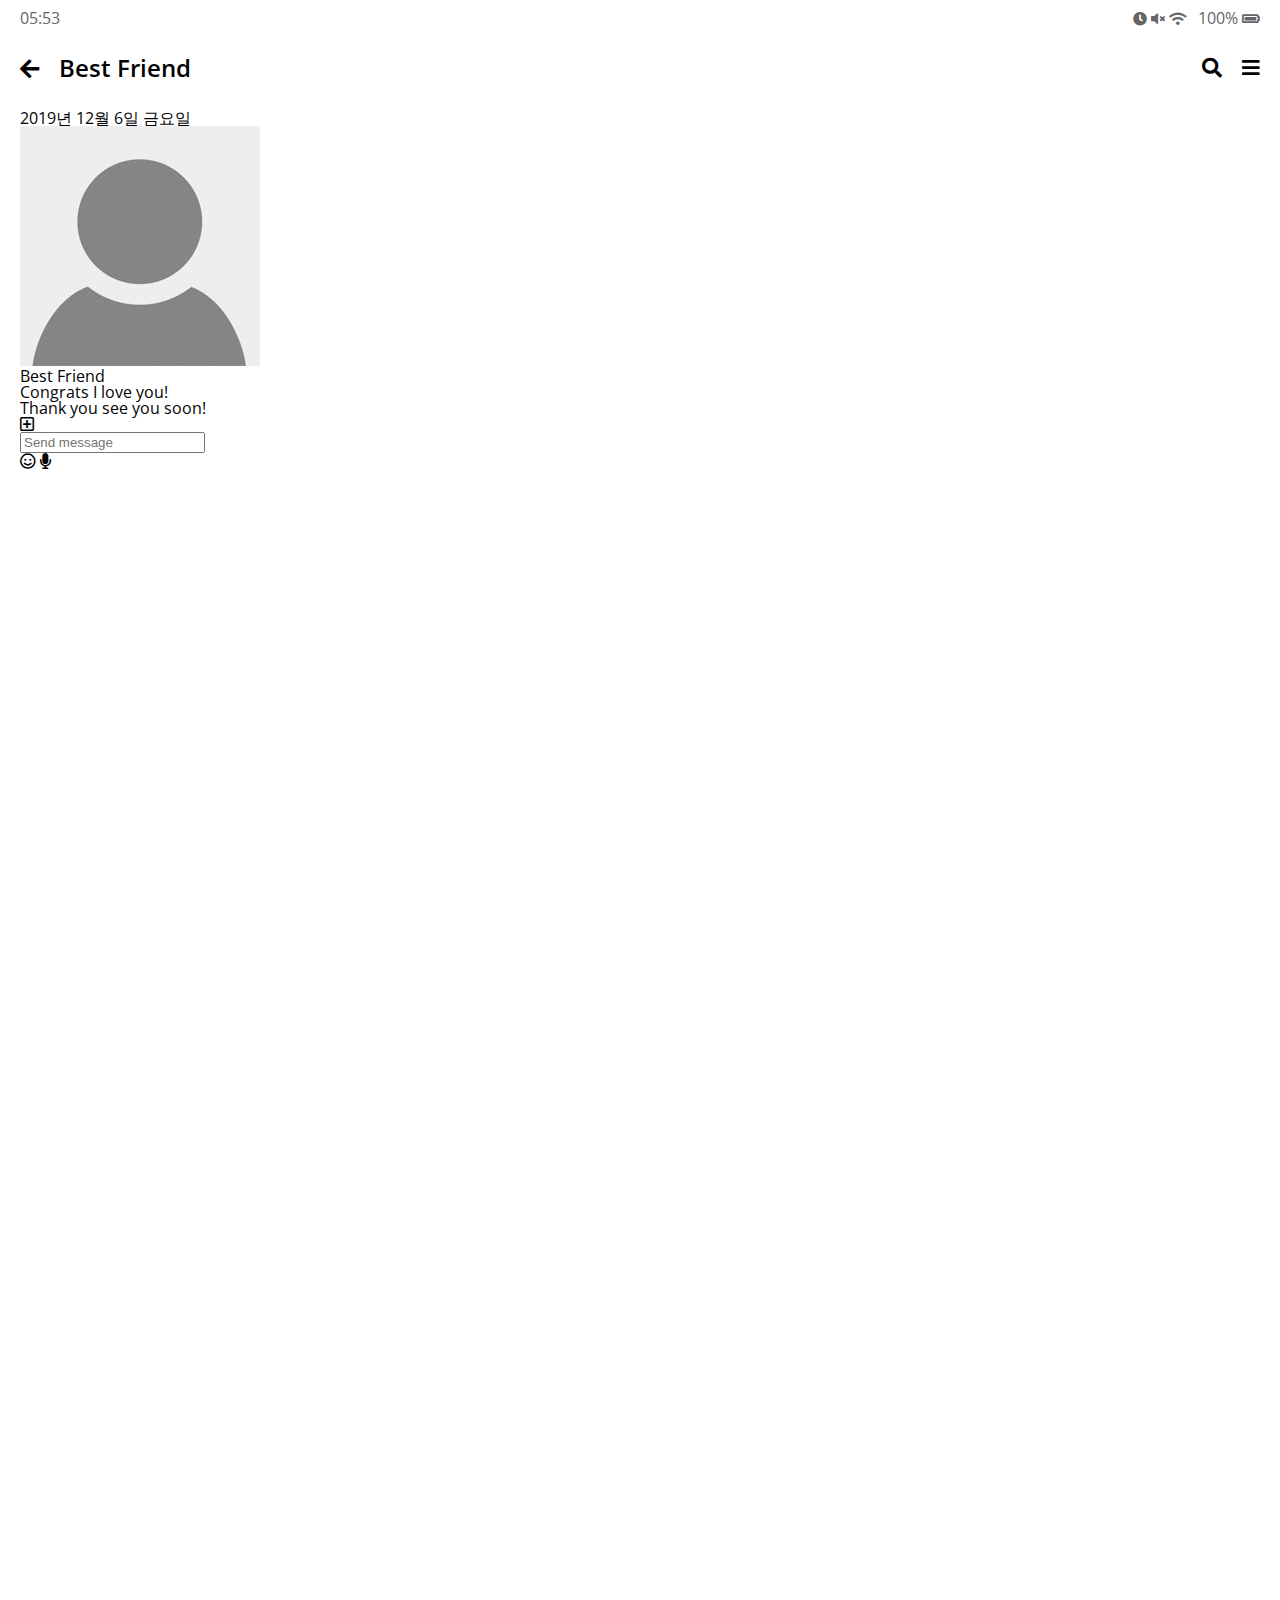
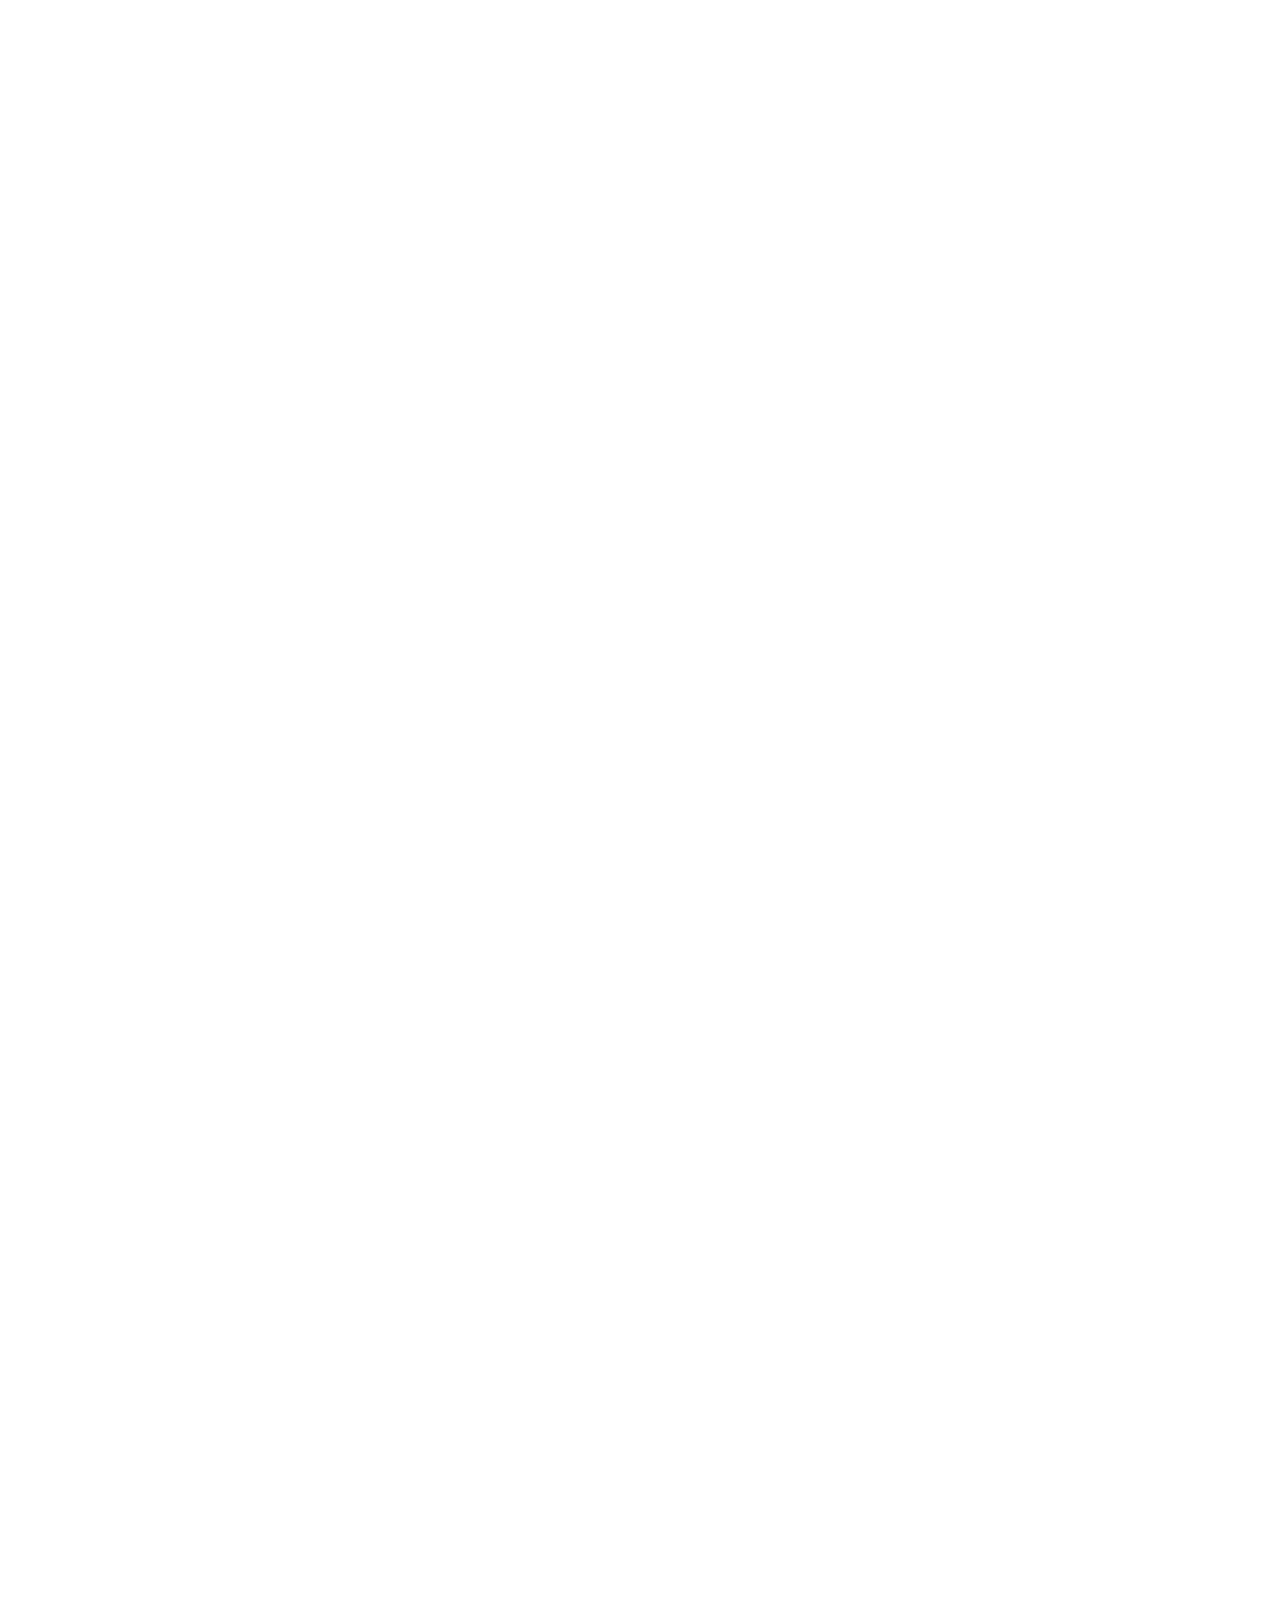
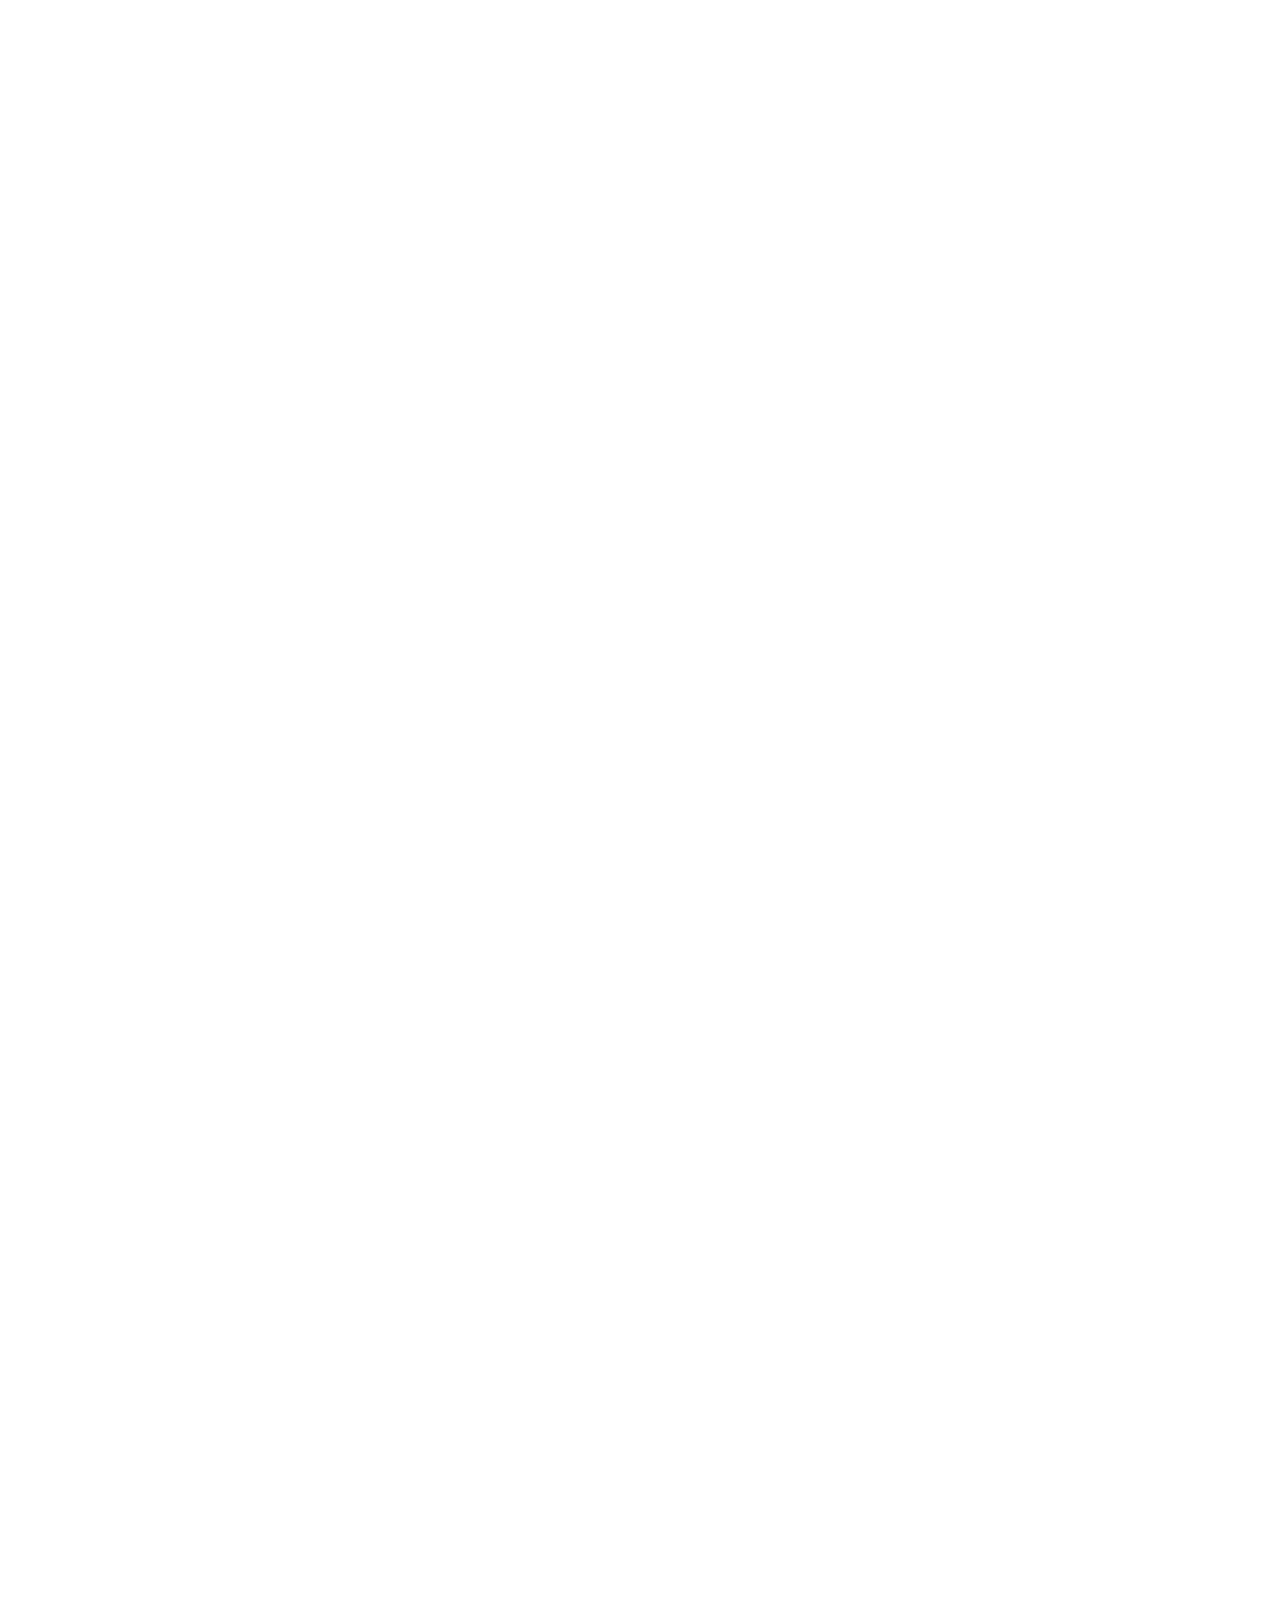
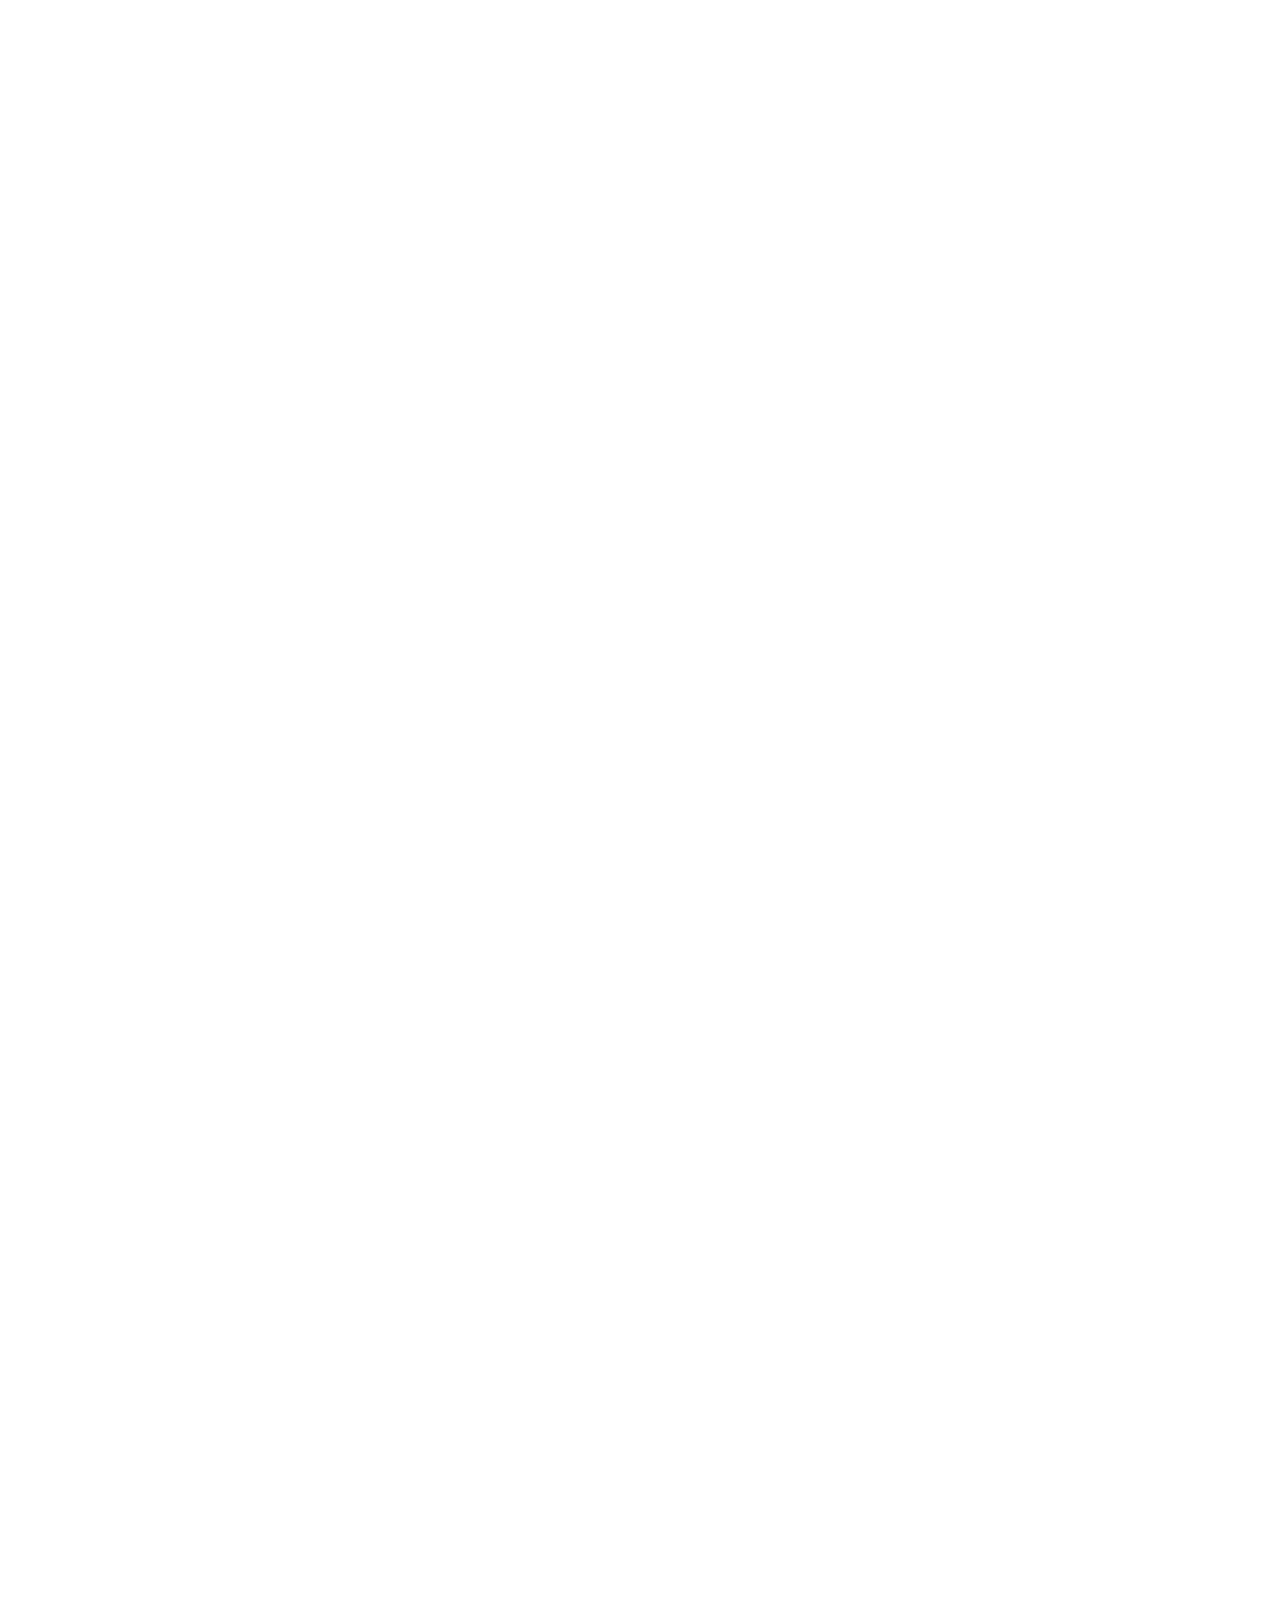
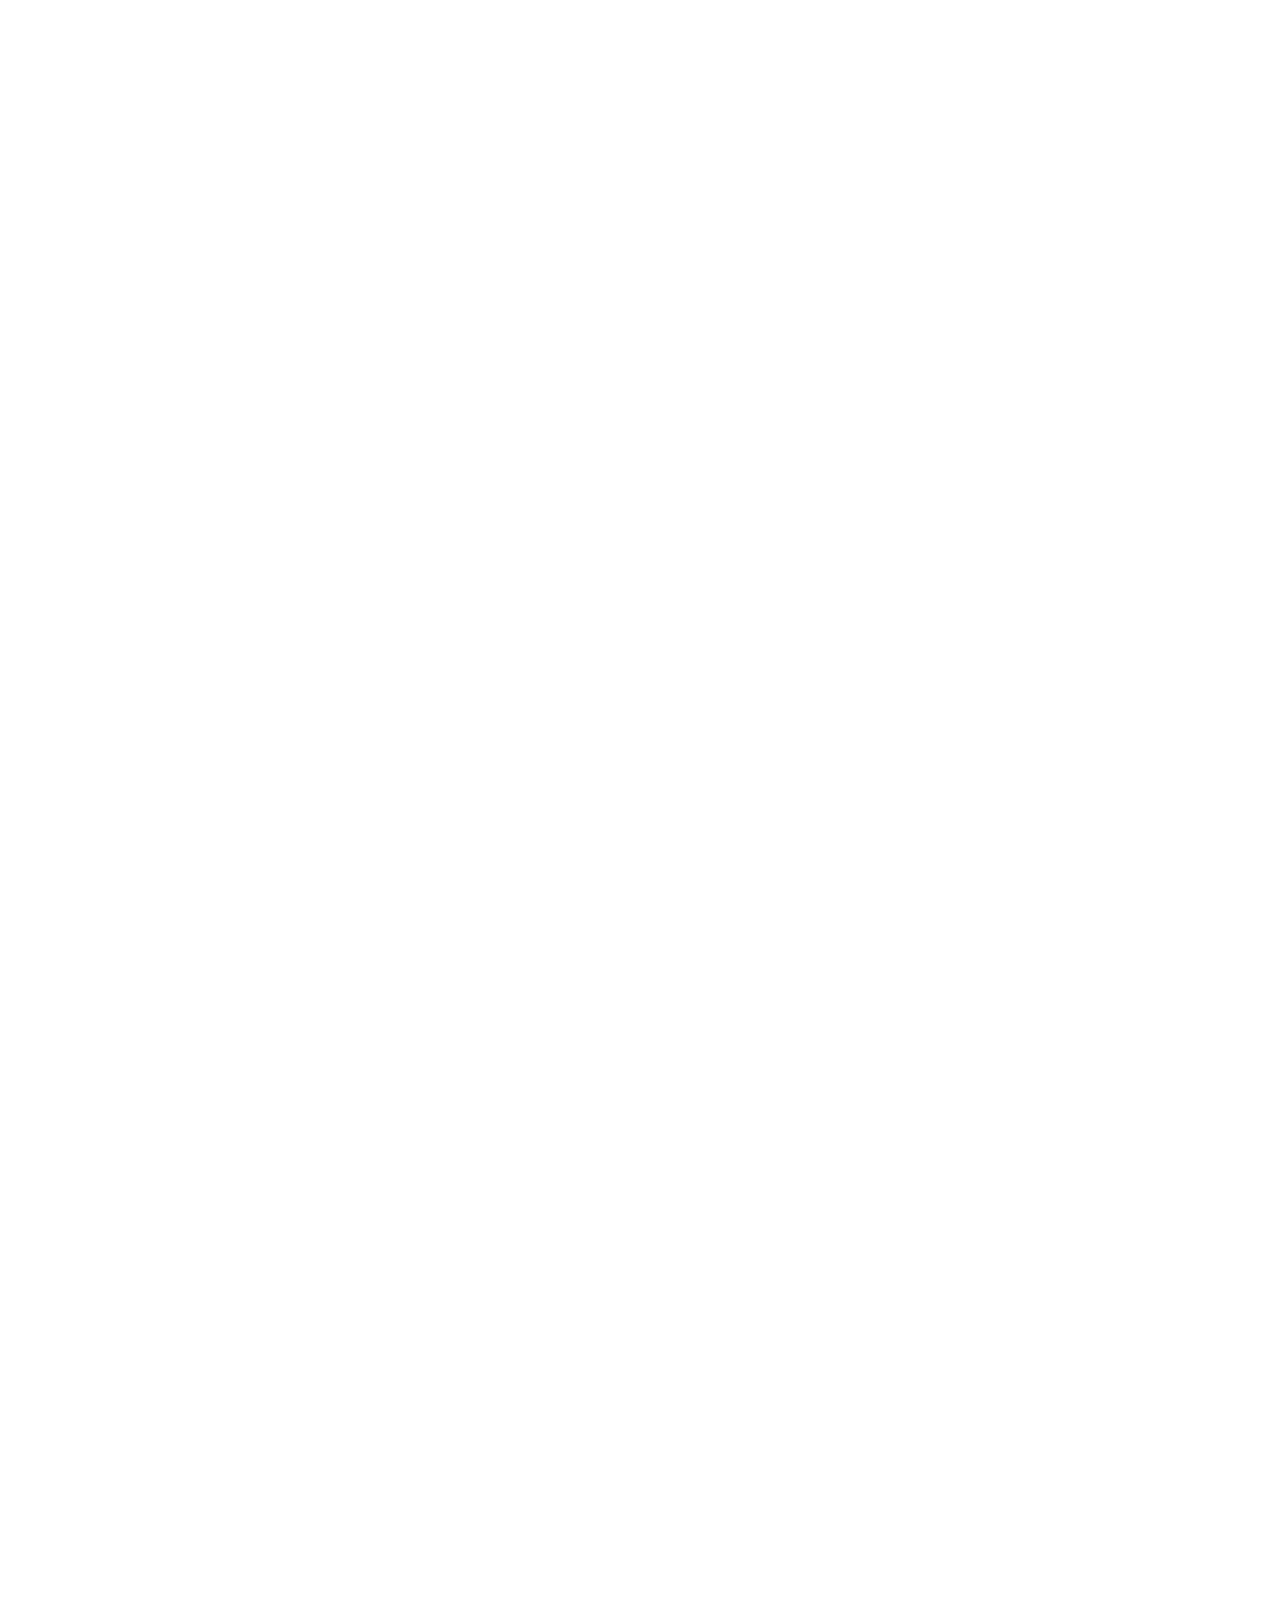
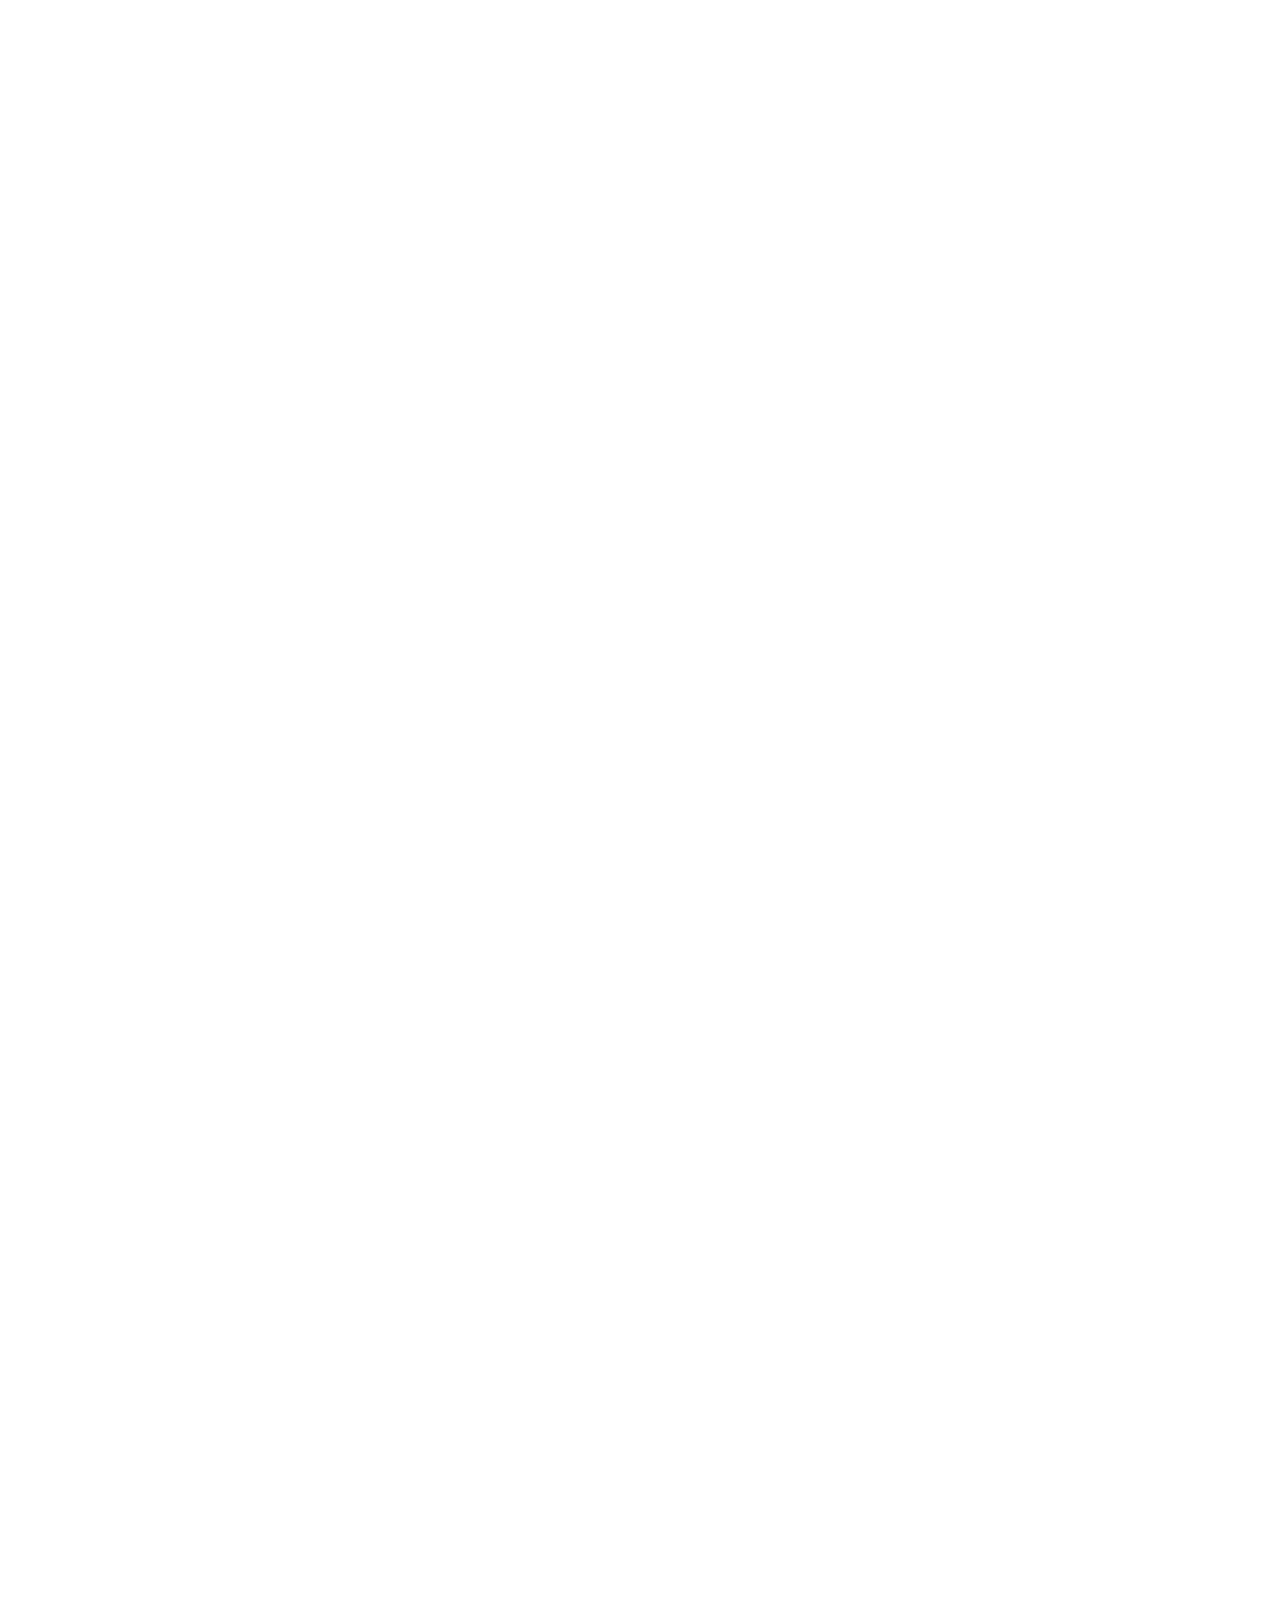
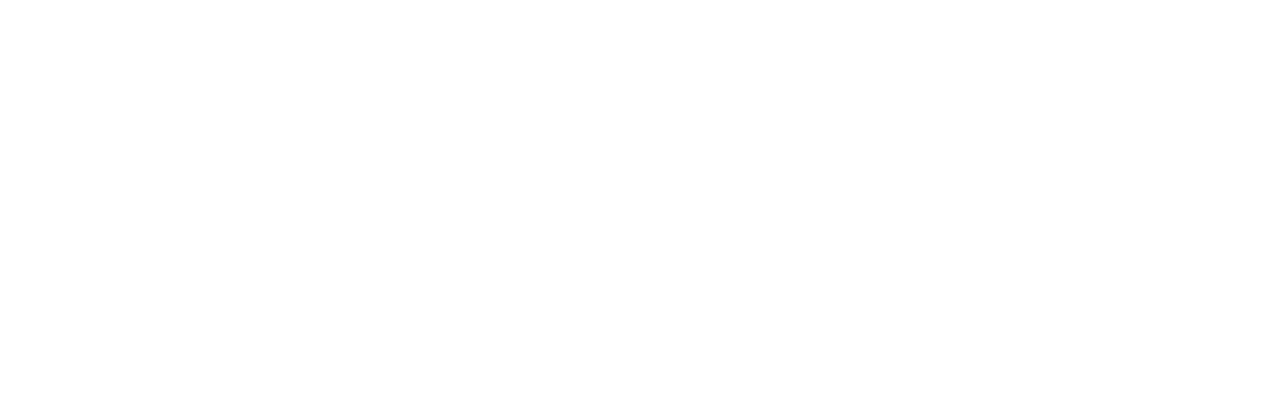
==== chat.html @ 70081f3e "nav 모든 페이지 디자인 완성" ====
<!DOCTYPE html>
<html>

<head>
    <meta charset="UTF-8">
    <meta name="viewport" content="width=device-width, initial-scale=1.0">
    <meta http-equiv="X-UA-Compatible" content="ie=edge">
    <title>Chat | Kakao Clone</title>
    <link rel="stylesheet" href="css/style.css">
    <link rel="stylesheet" href="css/all.min.css">
</head>

<body>
    <div class="status-bar">
        <div class="status-bar__column">
            <span class="status-bar__clock">05:53</span>
        </div>
        <div class="status-bar__column">
            <i class="fas fa-clock"></i>
            <i class="fas fa-volume-mute"></i>
            <i class="fas fa-wifi"></i>
            <span class="status-bar__battery-level">100%</span>
            <i class="fas fa-battery-full"></i>
        </div>
    </div>
    <header class="header">
        <div class="header__header-column">
            <a href="index.html" class="heeader__back-btn">
                <i class="fas fa-arrow-left"></i>
            </a>
            <h1 class="header__title">Best Friend</h1>
        </div>
        <div class="header__header-column">
            <span class="header__icon">
                <i class="fas fa-search"></i>
            </span>
            <span class="header__icon">
                <i class="fas fa-bars"></i>
            </span>
        </div>
    </header>

    <main class="chat">
        <ul class="chat__messages">
            <span class="chat__timestamp">2019년 12월 6일 금요일</span>
            <li class="incoming-message message">
                <img src="img/blank-user-img.jpg" alt="" class="m-avatar message__avatar">
                <div class="message__content">
                    <span class="message__author">Best Friend</span>
                    <div class="message__bubble">
                        Congrats I love you!
                    </div>
                </div>
                <span class="message__timestamp"></span>
            </li>
            <li class="incoming-message message">
                <span class="message__timestamp"></span>
                <div class="message__content">
                    <div class="message__bubble">
                        Thank you see you soon!
                    </div>
                </div>
            </li>
        </ul>
    </main>

    <div class="chat__write">
        <div class="chat__write-column">
            <i class="far fa-plus-square"></i>
        </div>
        <div class="chat__write-column">
            <input type="text" placeholder="Send message" class="chat__write-input" />
        </div>
        <div class="chat__write-column">
            <span class="chat__write-icon">
                <i class="far fa-smile"></i>
            </span>
            <span class="chat__write-icon">
                <i class="fas fa-microphone"></i>
            </span>
        </div>
    </div>
</body>

</html>
---- css/style.css ----
@import url('https://fonts.googleapis.com/css?family=Open+Sans:400,600,700&display=swap');
@import "reset.css";
@import "status-bar.css";
@import "header.css";
@import "nav-bar.css";
@import "friend.css";
@import "friends.css";
@import "find.css";
@import "more.css";

* {
    box-sizing: border-box;
}

body {
    background-color: white;
    padding: 10px 20px;
    color: #020202;
    font-family: "Open Sans", -apple-system, BlinkMacSystemFont, 'Segoe UI', Roboto, Oxygen, Ubuntu, Cantarell, 'Open Sans', 'Helvetica Neue', sans-serif;
    height: 10000px;
}

a {
    color: inherit;
    text-decoration: none;
}
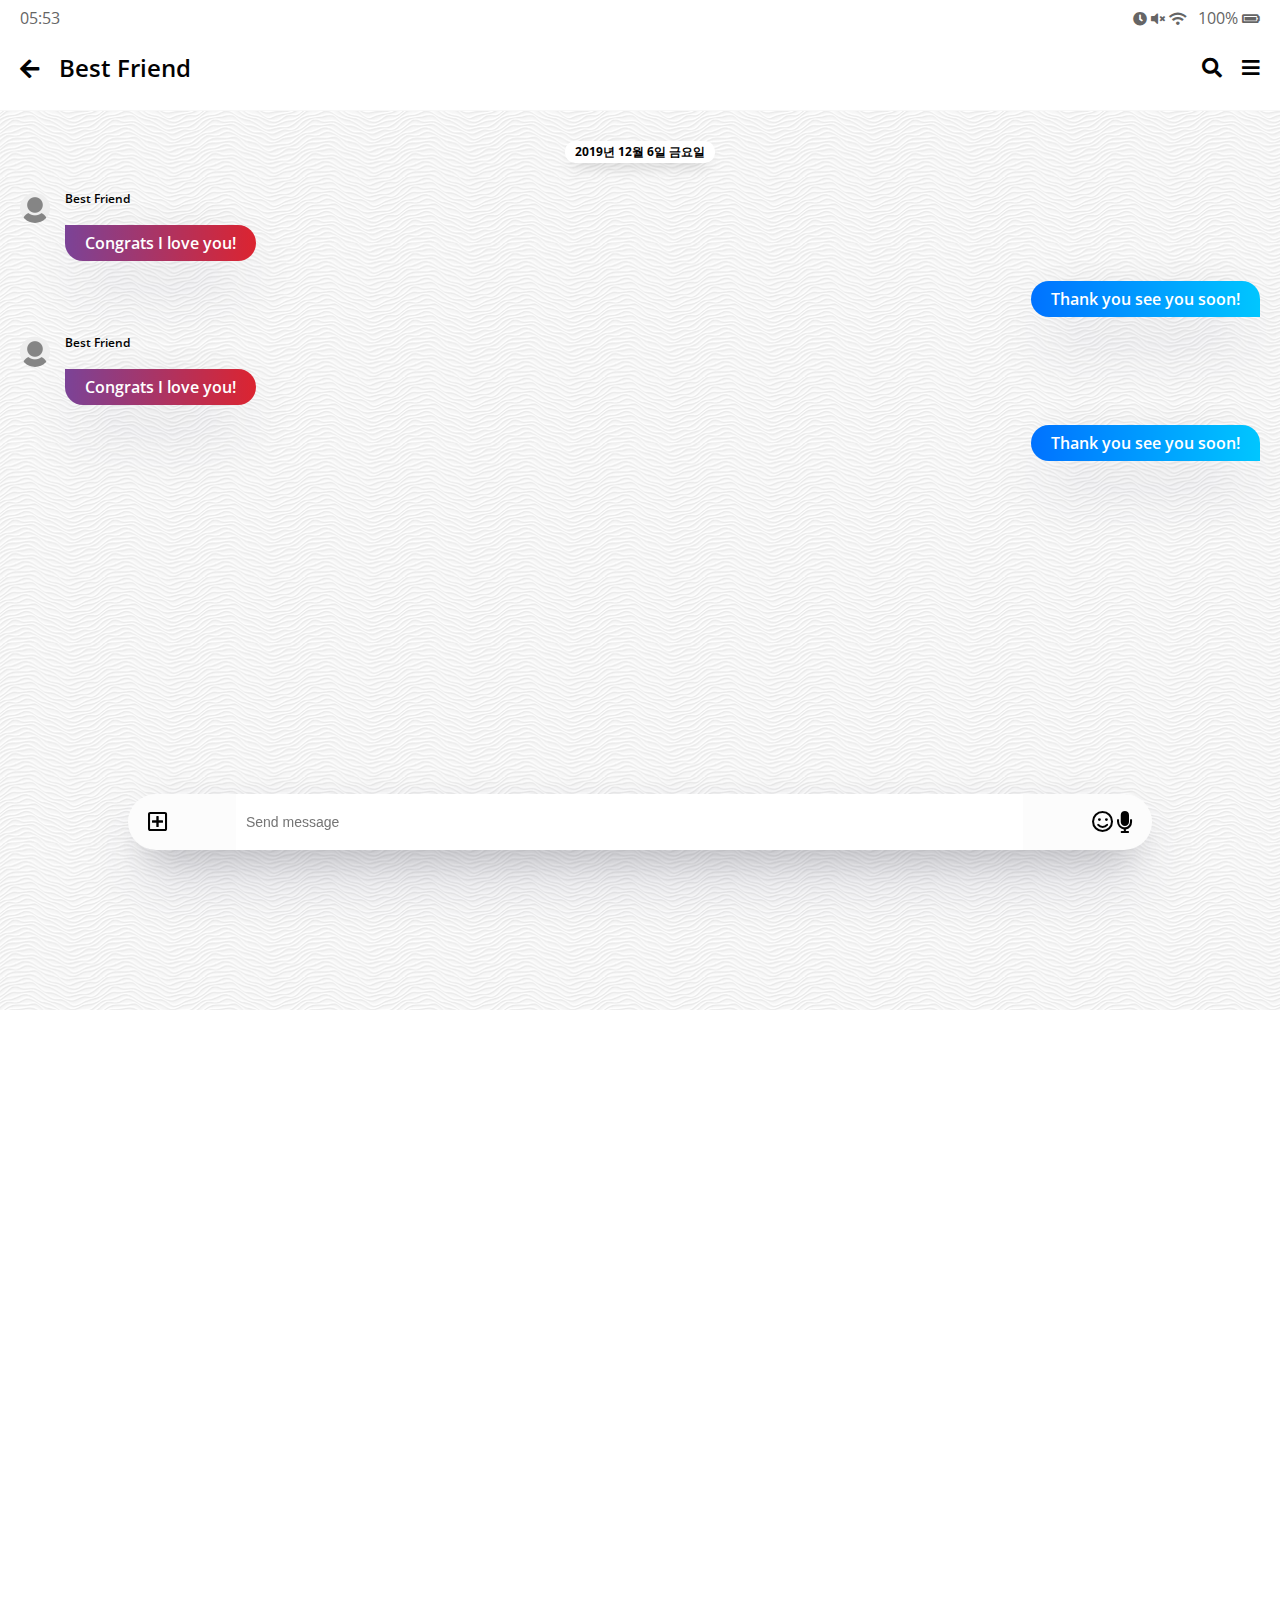
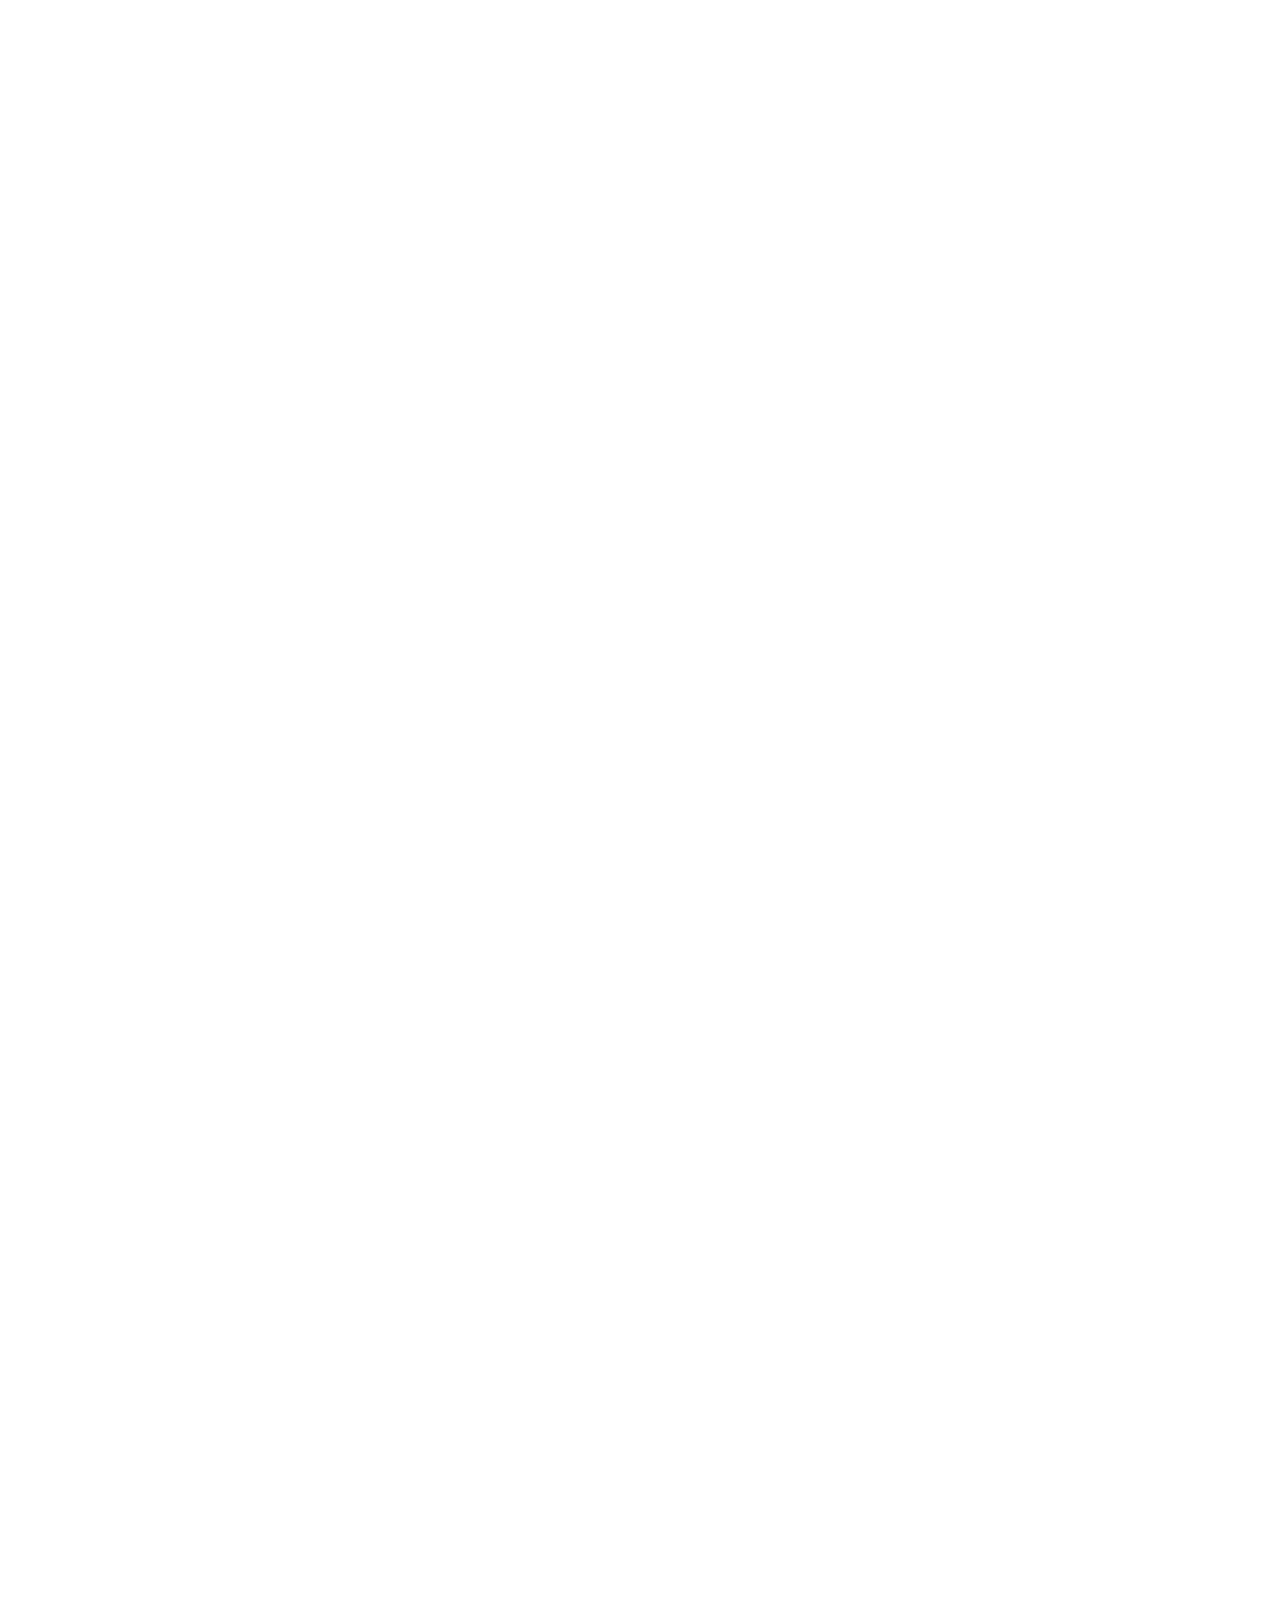
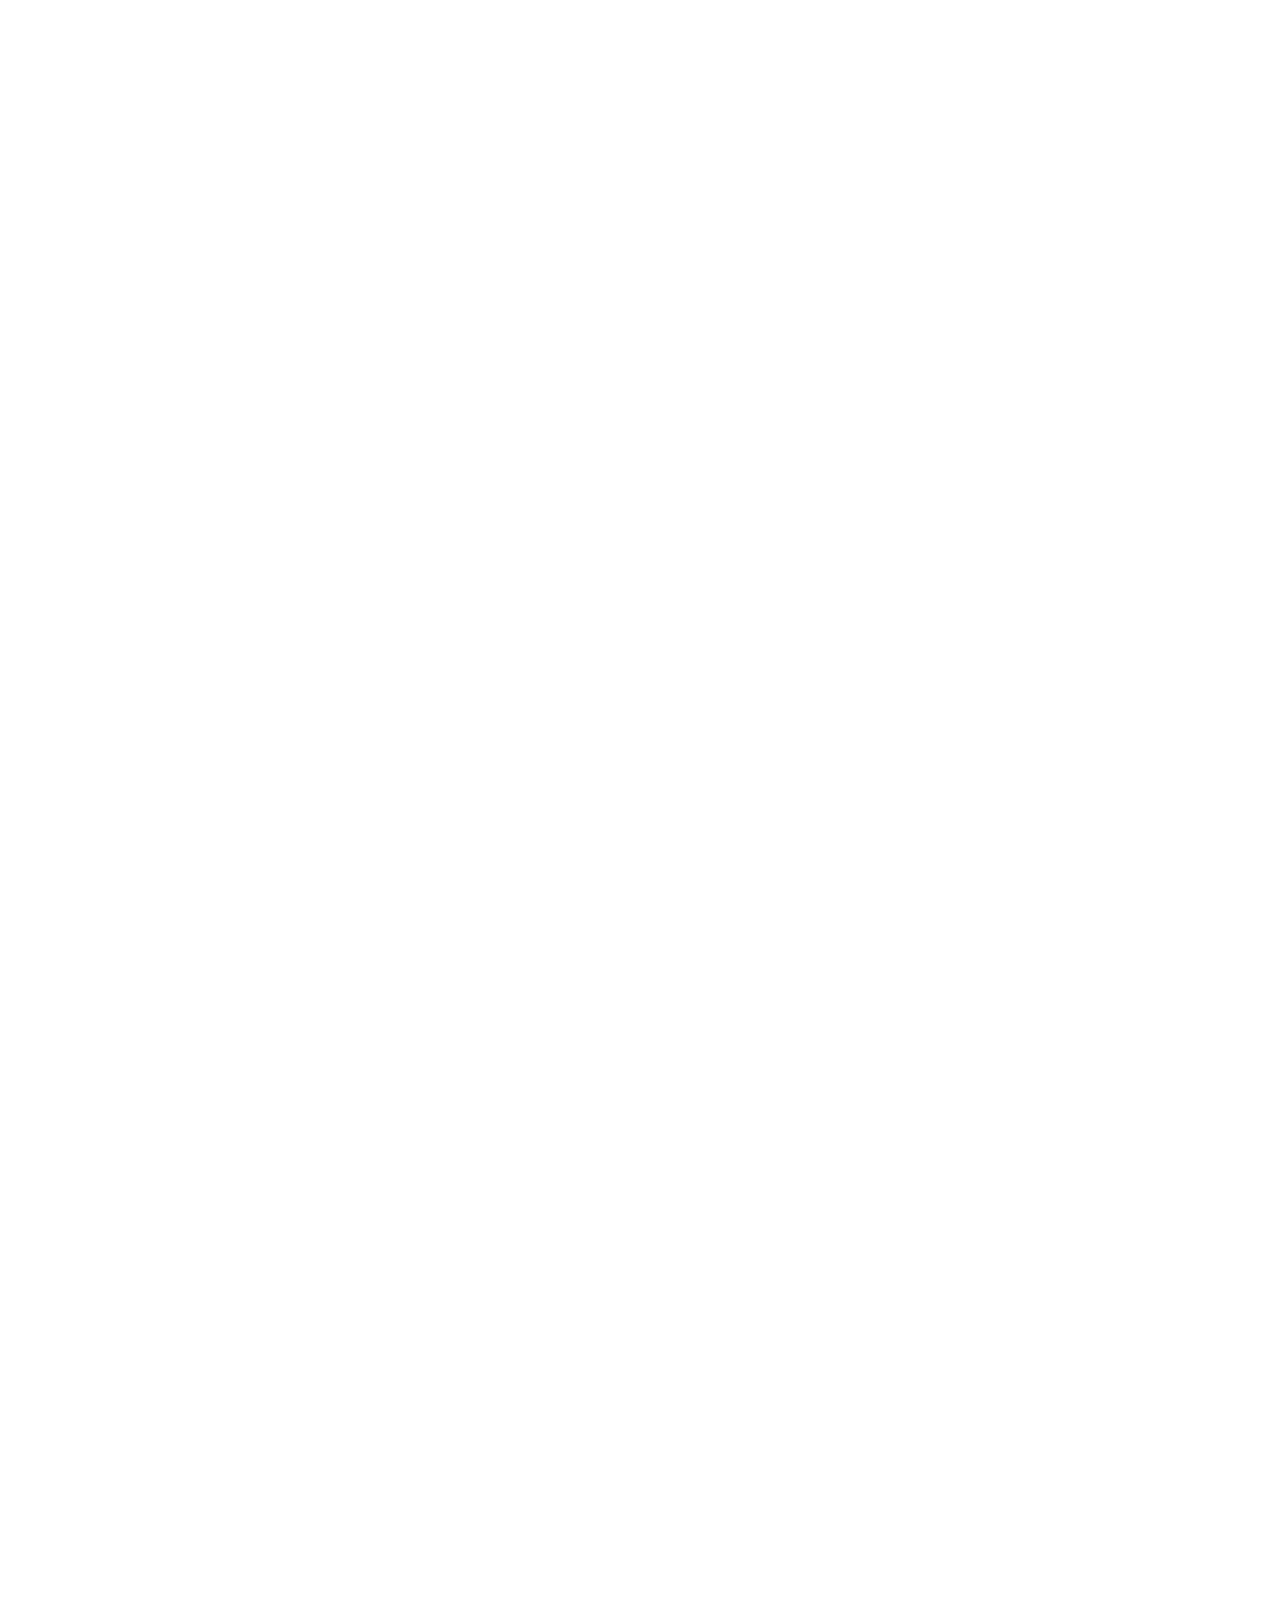
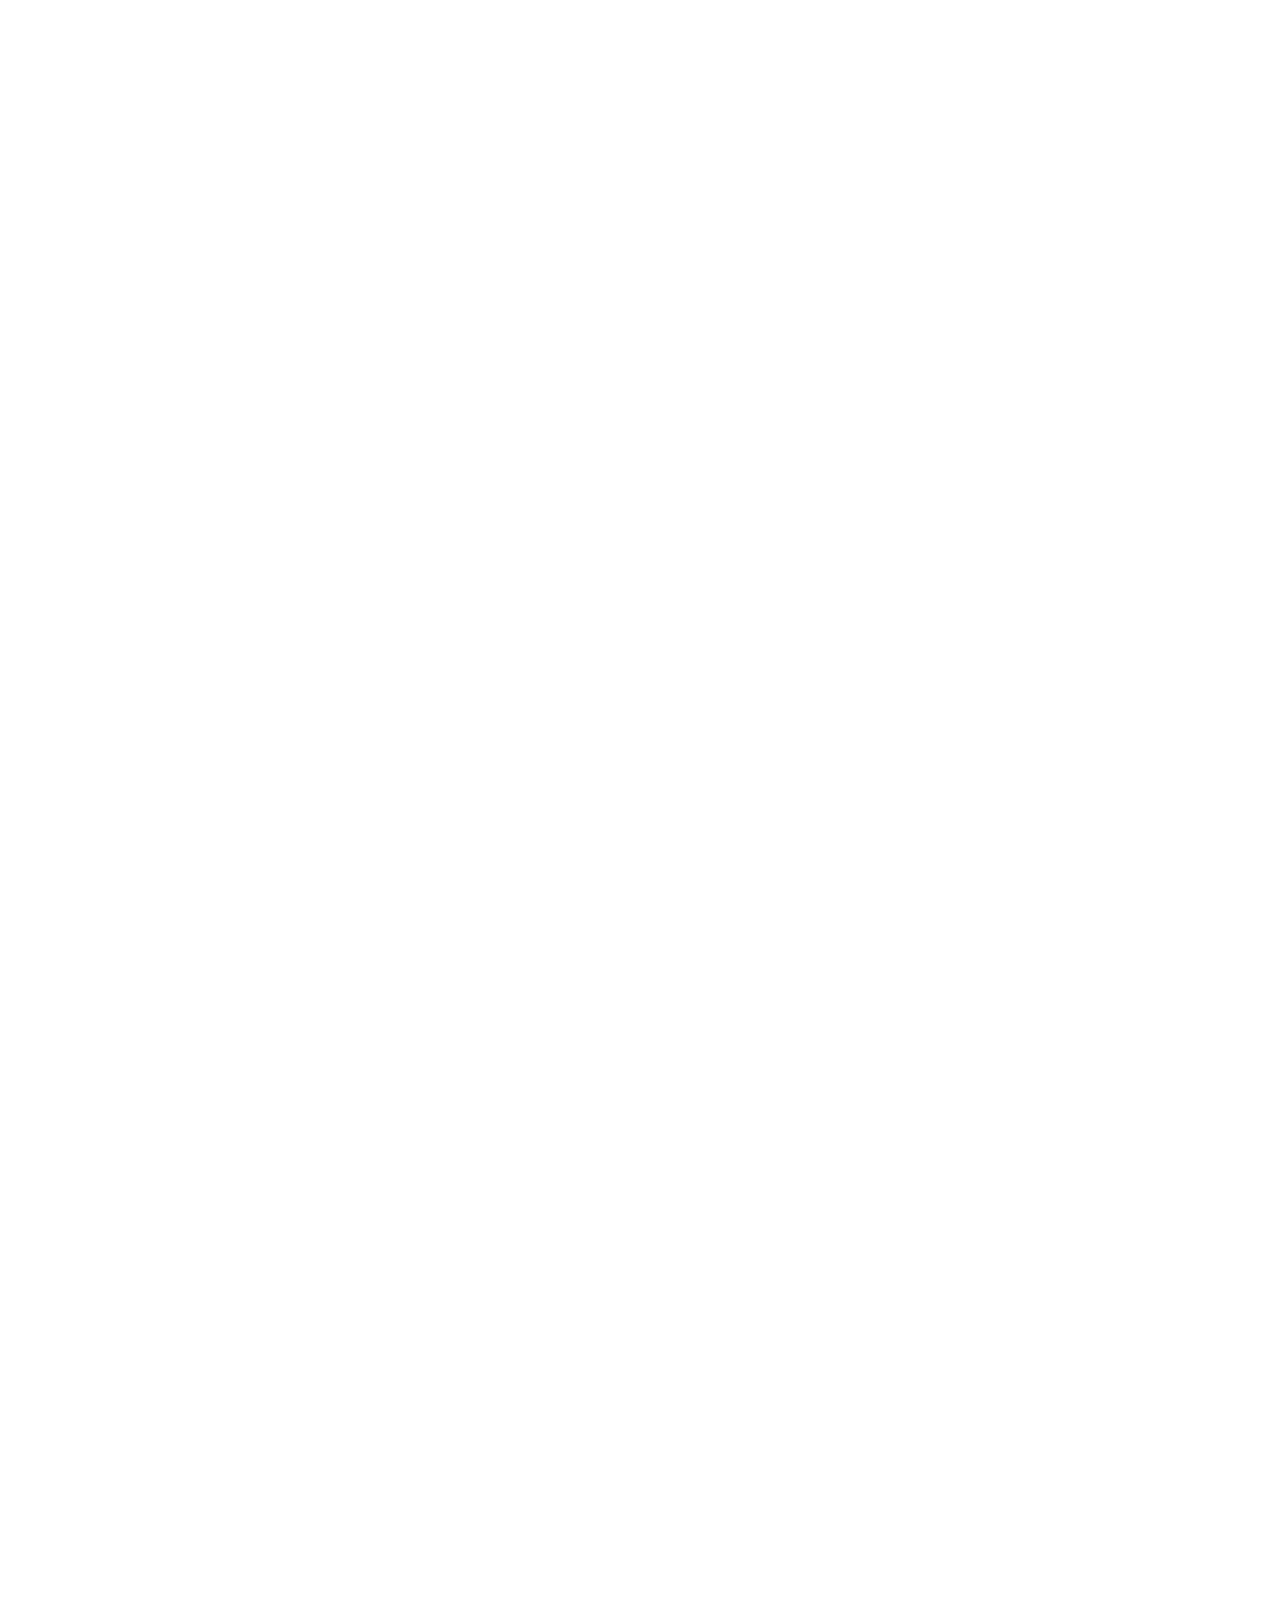
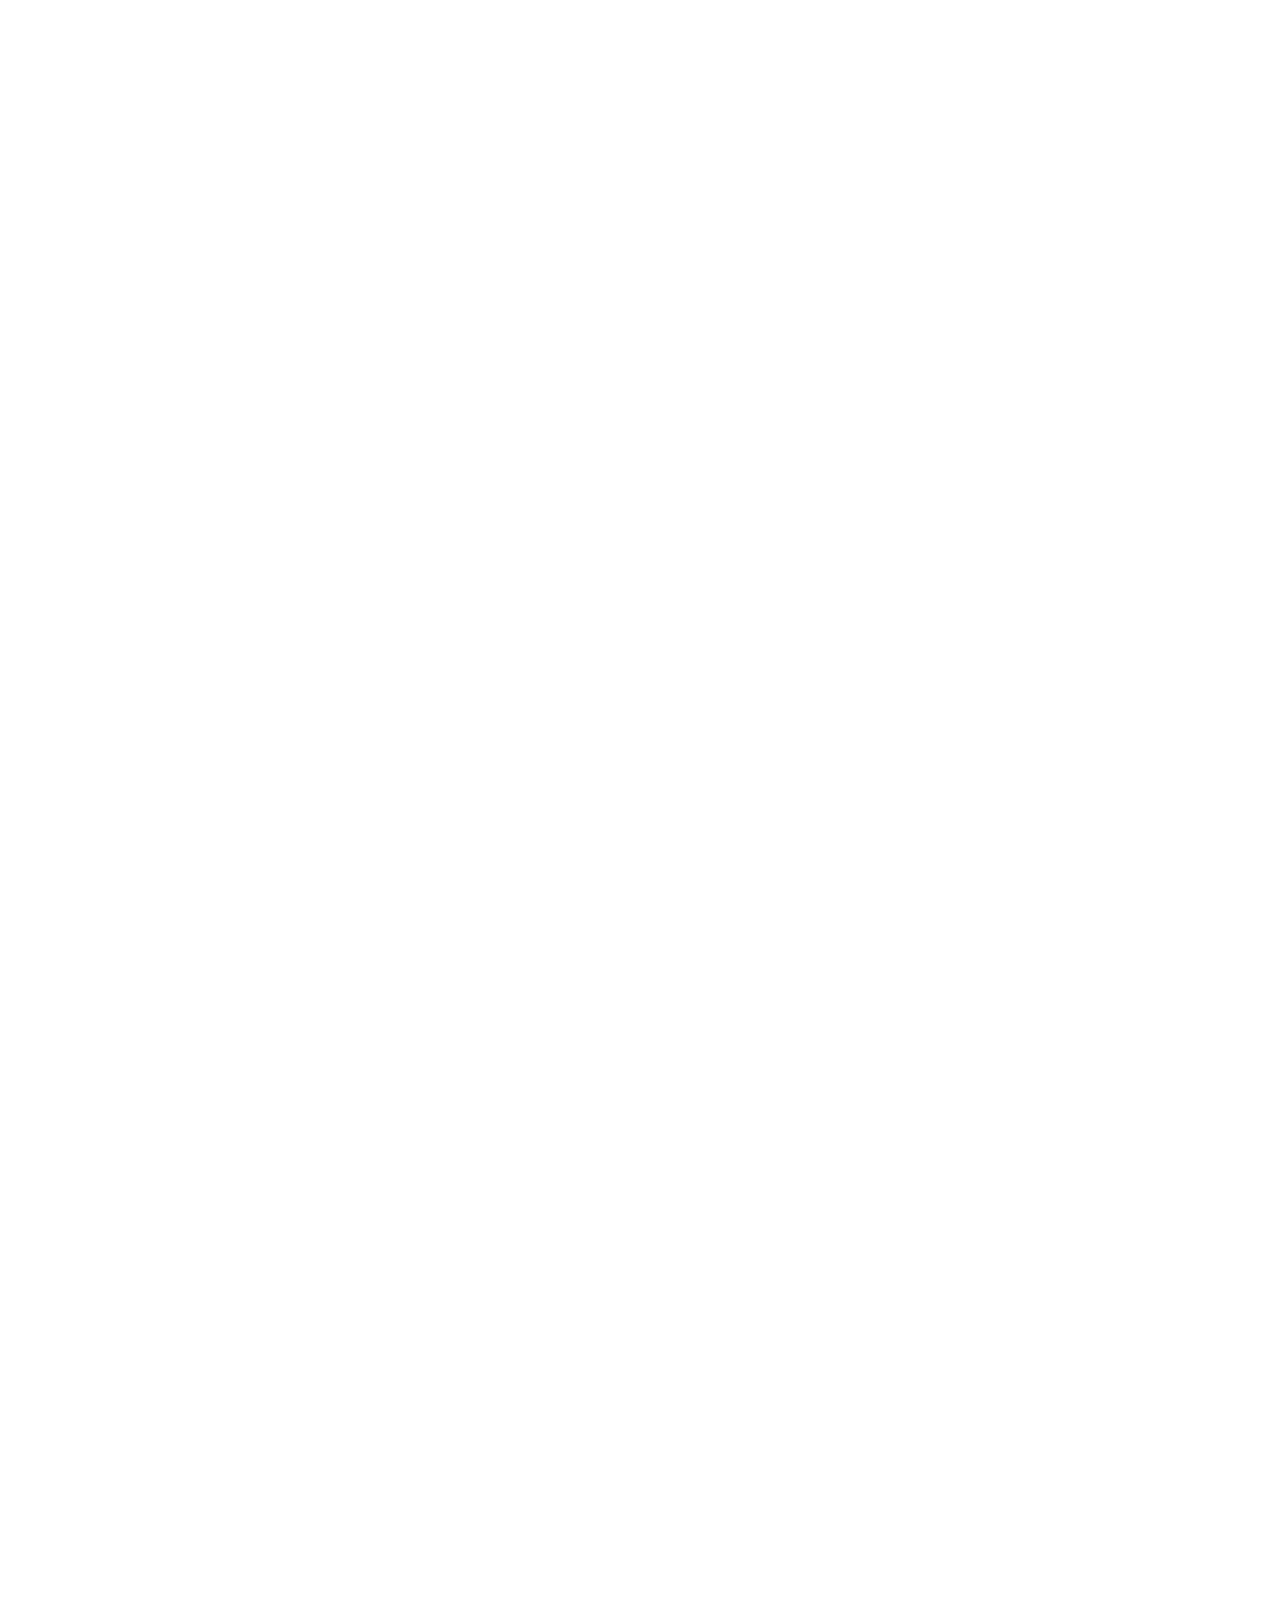
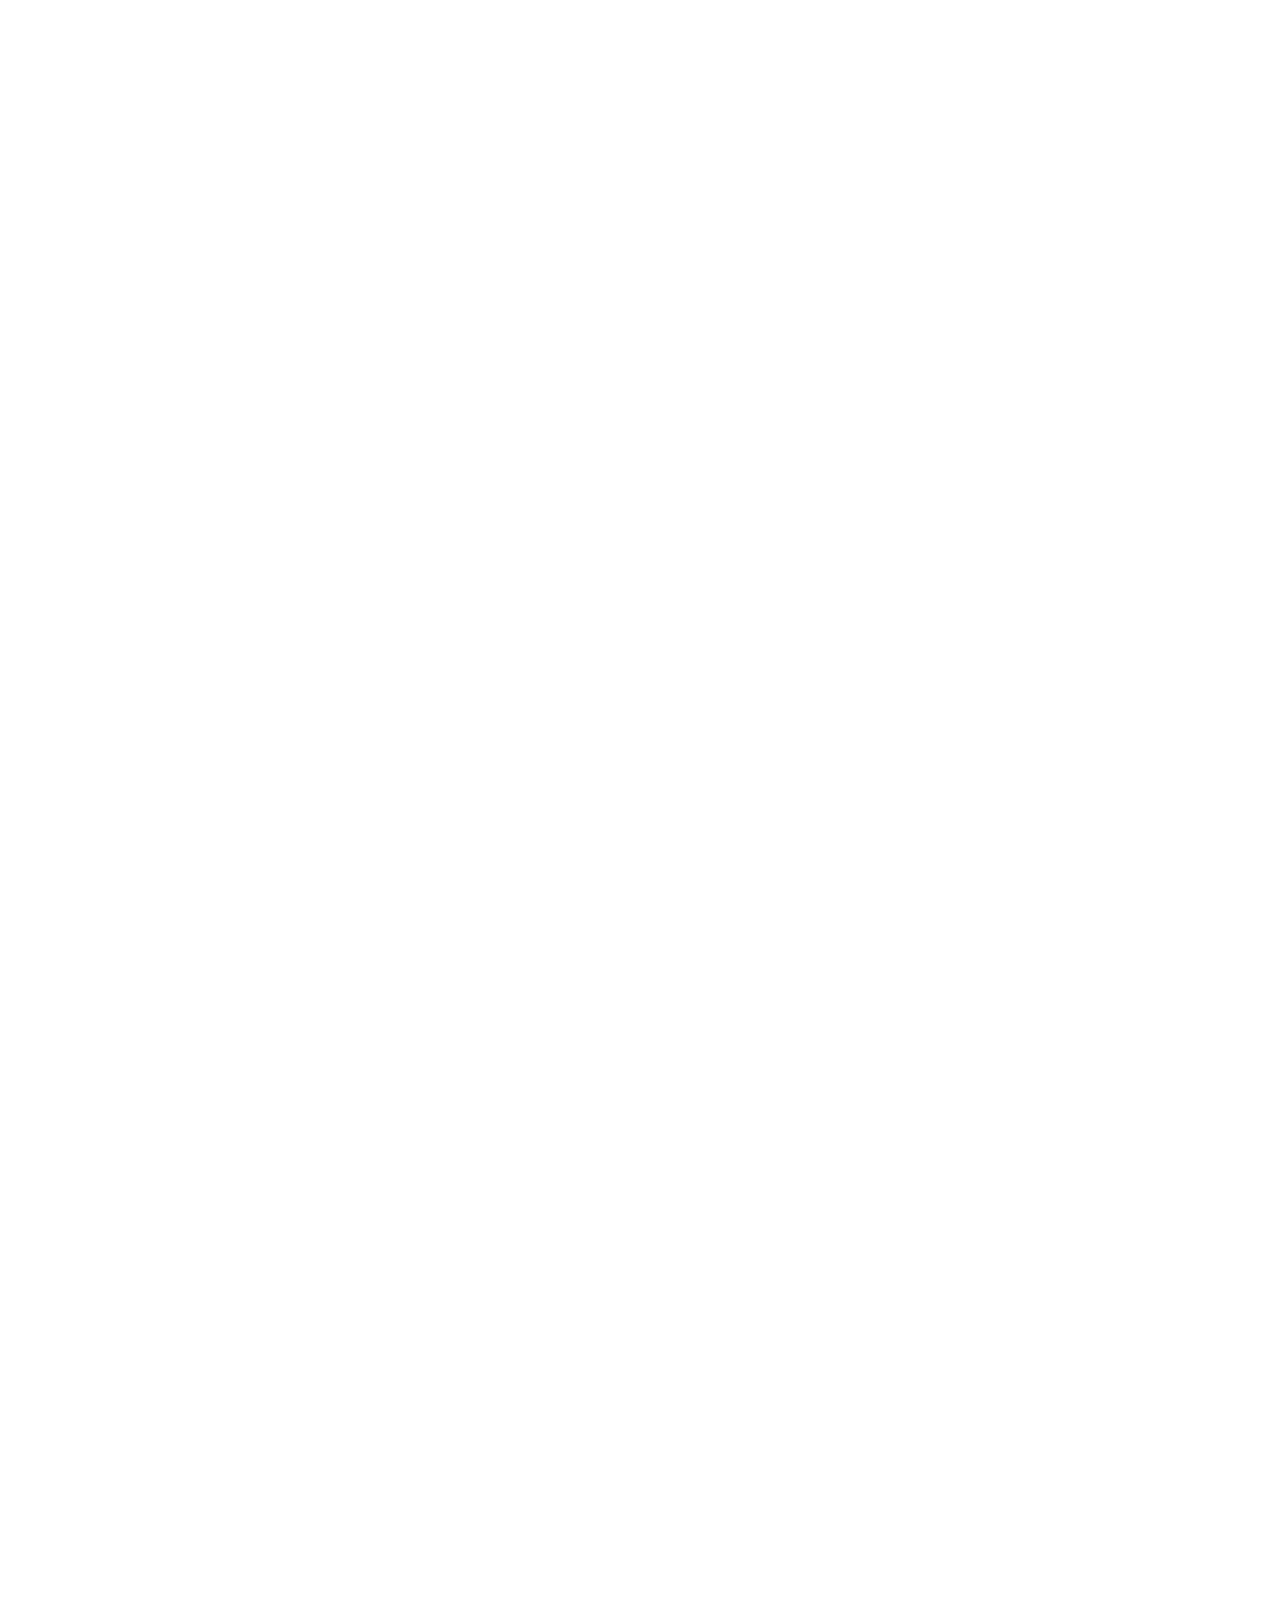
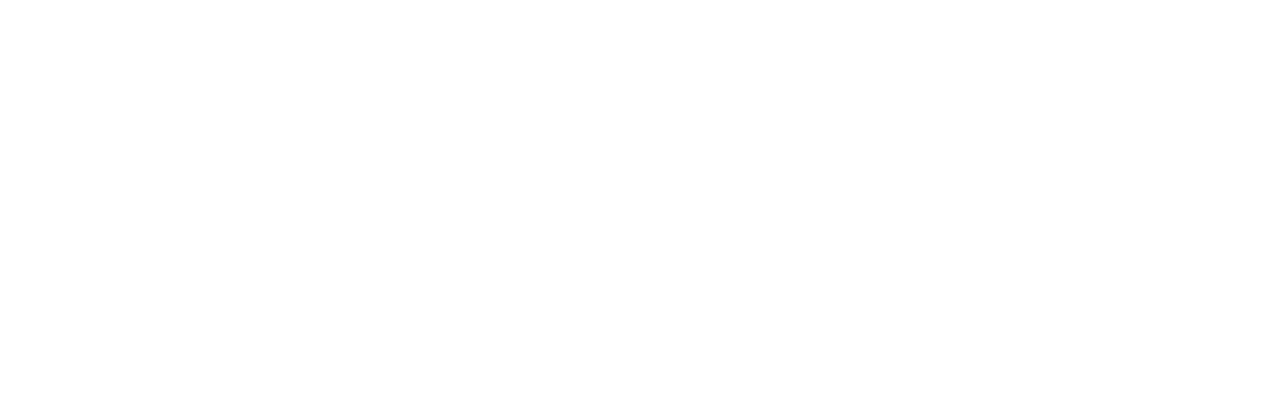
==== commit 8355efb4: "chat css 완료" ====
--- a/chat.html
+++ b/chat.html
@@ -10,7 +10,7 @@
     <link rel="stylesheet" href="css/all.min.css">
 </head>
 
-<body>
+<body class="chats-body">
     <div class="status-bar">
         <div class="status-bar__column">
             <span class="status-bar__clock">05:53</span>
@@ -40,25 +40,41 @@
         </div>
     </header>
 
-    <main class="chat">
+    <main class="chat-screen">
         <ul class="chat__messages">
             <span class="chat__timestamp">2019년 12월 6일 금요일</span>
             <li class="incoming-message message">
                 <img src="img/blank-user-img.jpg" alt="" class="m-avatar message__avatar">
                 <div class="message__content">
                     <span class="message__author">Best Friend</span>
-                    <div class="message__bubble">
+                    <span class="message__bubble">
                         Congrats I love you!
-                    </div>
+                    </span>
                 </div>
+            </li>
+            <li class="sent-message message">
                 <span class="message__timestamp"></span>
+                <div class="message__content">
+                    <span class="message__bubble">
+                        Thank you see you soon!
+                    </span>
+                </div>
             </li>
             <li class="incoming-message message">
+                <img src="img/blank-user-img.jpg" alt="" class="m-avatar message__avatar">
+                <div class="message__content">
+                    <span class="message__author">Best Friend</span>
+                    <span class="message__bubble">
+                        Congrats I love you!
+                    </span>
+                </div>
+            </li>
+            <li class="sent-message message">
                 <span class="message__timestamp"></span>
                 <div class="message__content">
-                    <div class="message__bubble">
+                    <span class="message__bubble">
                         Thank you see you soon!
-                    </div>
+                    </span>
                 </div>
             </li>
         </ul>
--- a/css/style.css
+++ b/css/style.css
@@ -1,4 +1,4 @@
-@import url('https://fonts.googleapis.com/css?family=Open+Sans:400,600,700&display=swap');
+@import url("https://fonts.googleapis.com/css?family=Open+Sans:300,400,600,700&display=swap");
 @import "reset.css";
 @import "status-bar.css";
 @import "header.css";
@@ -7,6 +7,8 @@
 @import "friends.css";
 @import "find.css";
 @import "more.css";
+@import "settings.css";
+@import "chat.css";
 
 * {
     box-sizing: border-box;
@@ -16,7 +18,8 @@
     background-color: white;
     padding: 10px 20px;
     color: #020202;
-    font-family: "Open Sans", -apple-system, BlinkMacSystemFont, 'Segoe UI', Roboto, Oxygen, Ubuntu, Cantarell, 'Open Sans', 'Helvetica Neue', sans-serif;
+    font-family: "Open Sans", -apple-system, BlinkMacSystemFont, "Segoe UI",
+        Roboto, Oxygen, Ubuntu, Cantarell, "Open Sans", "Helvetica Neue", sans-serif;
     height: 10000px;
 }
 
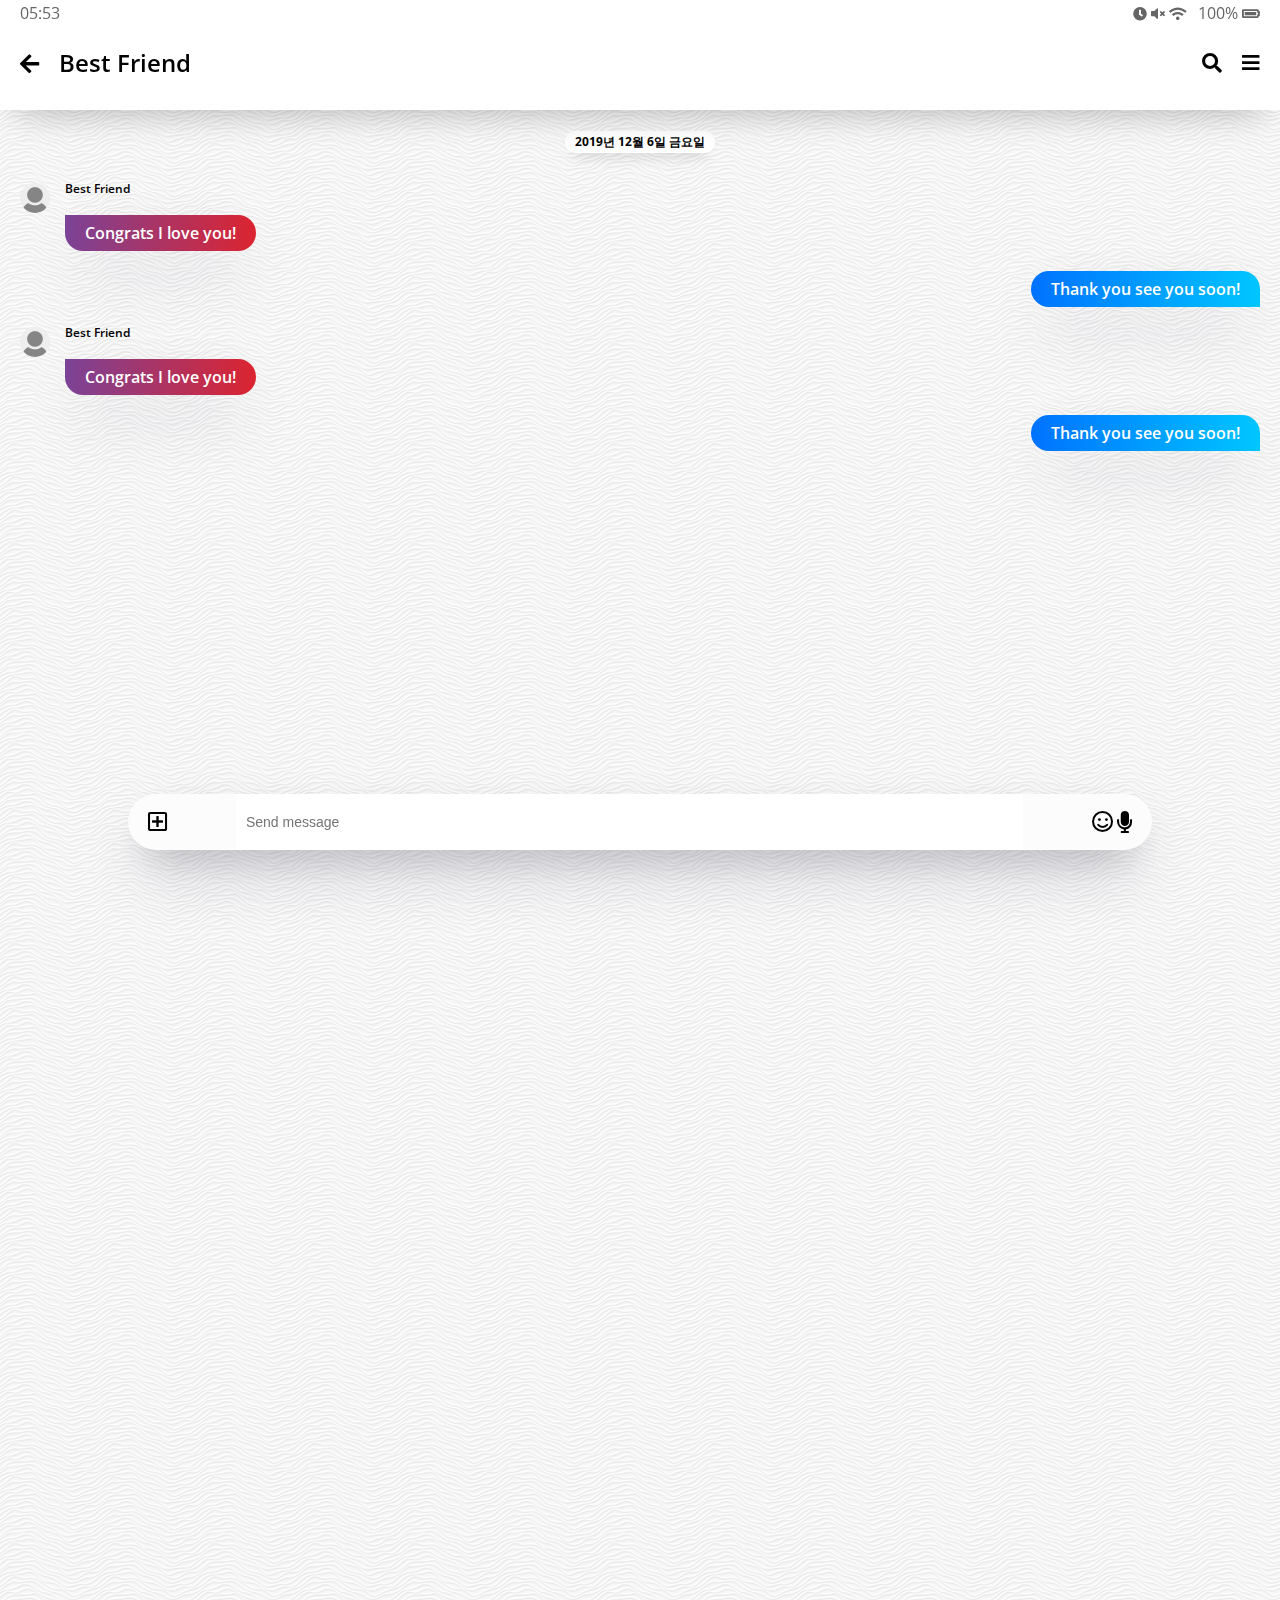
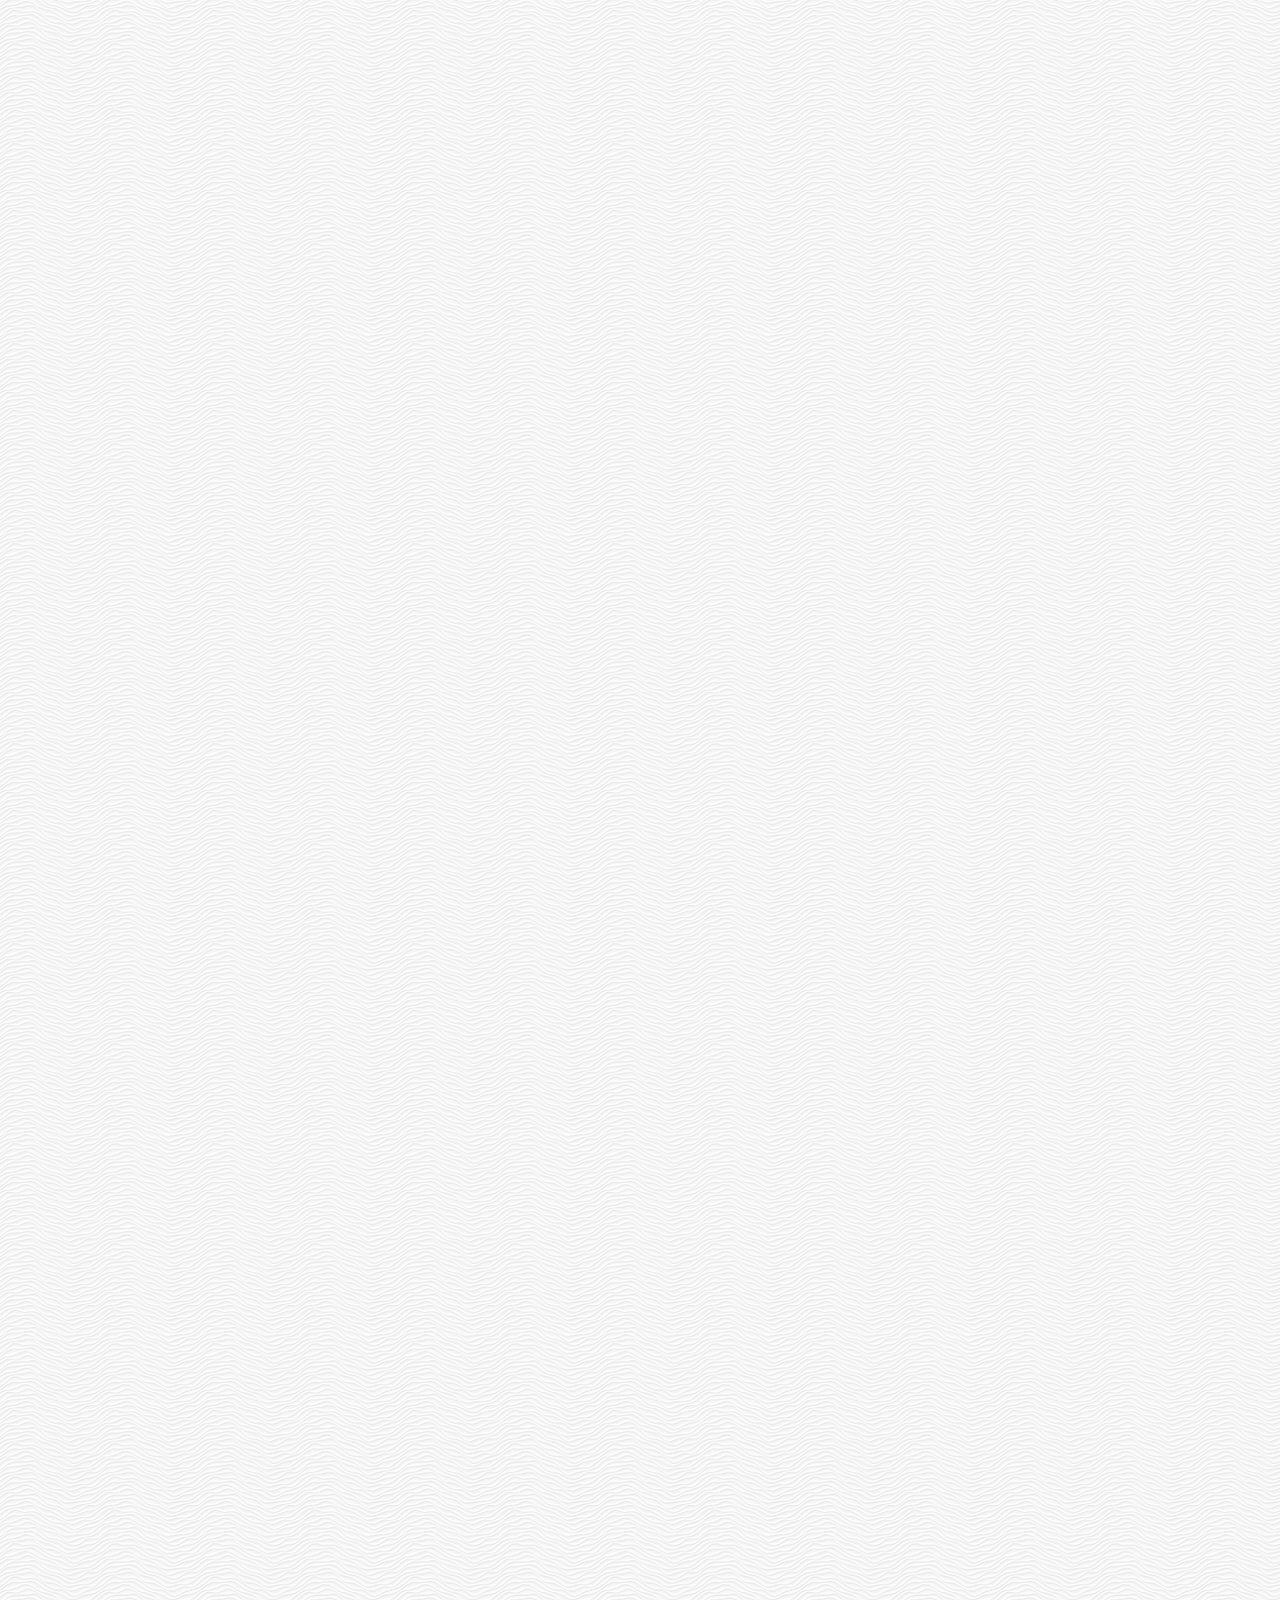
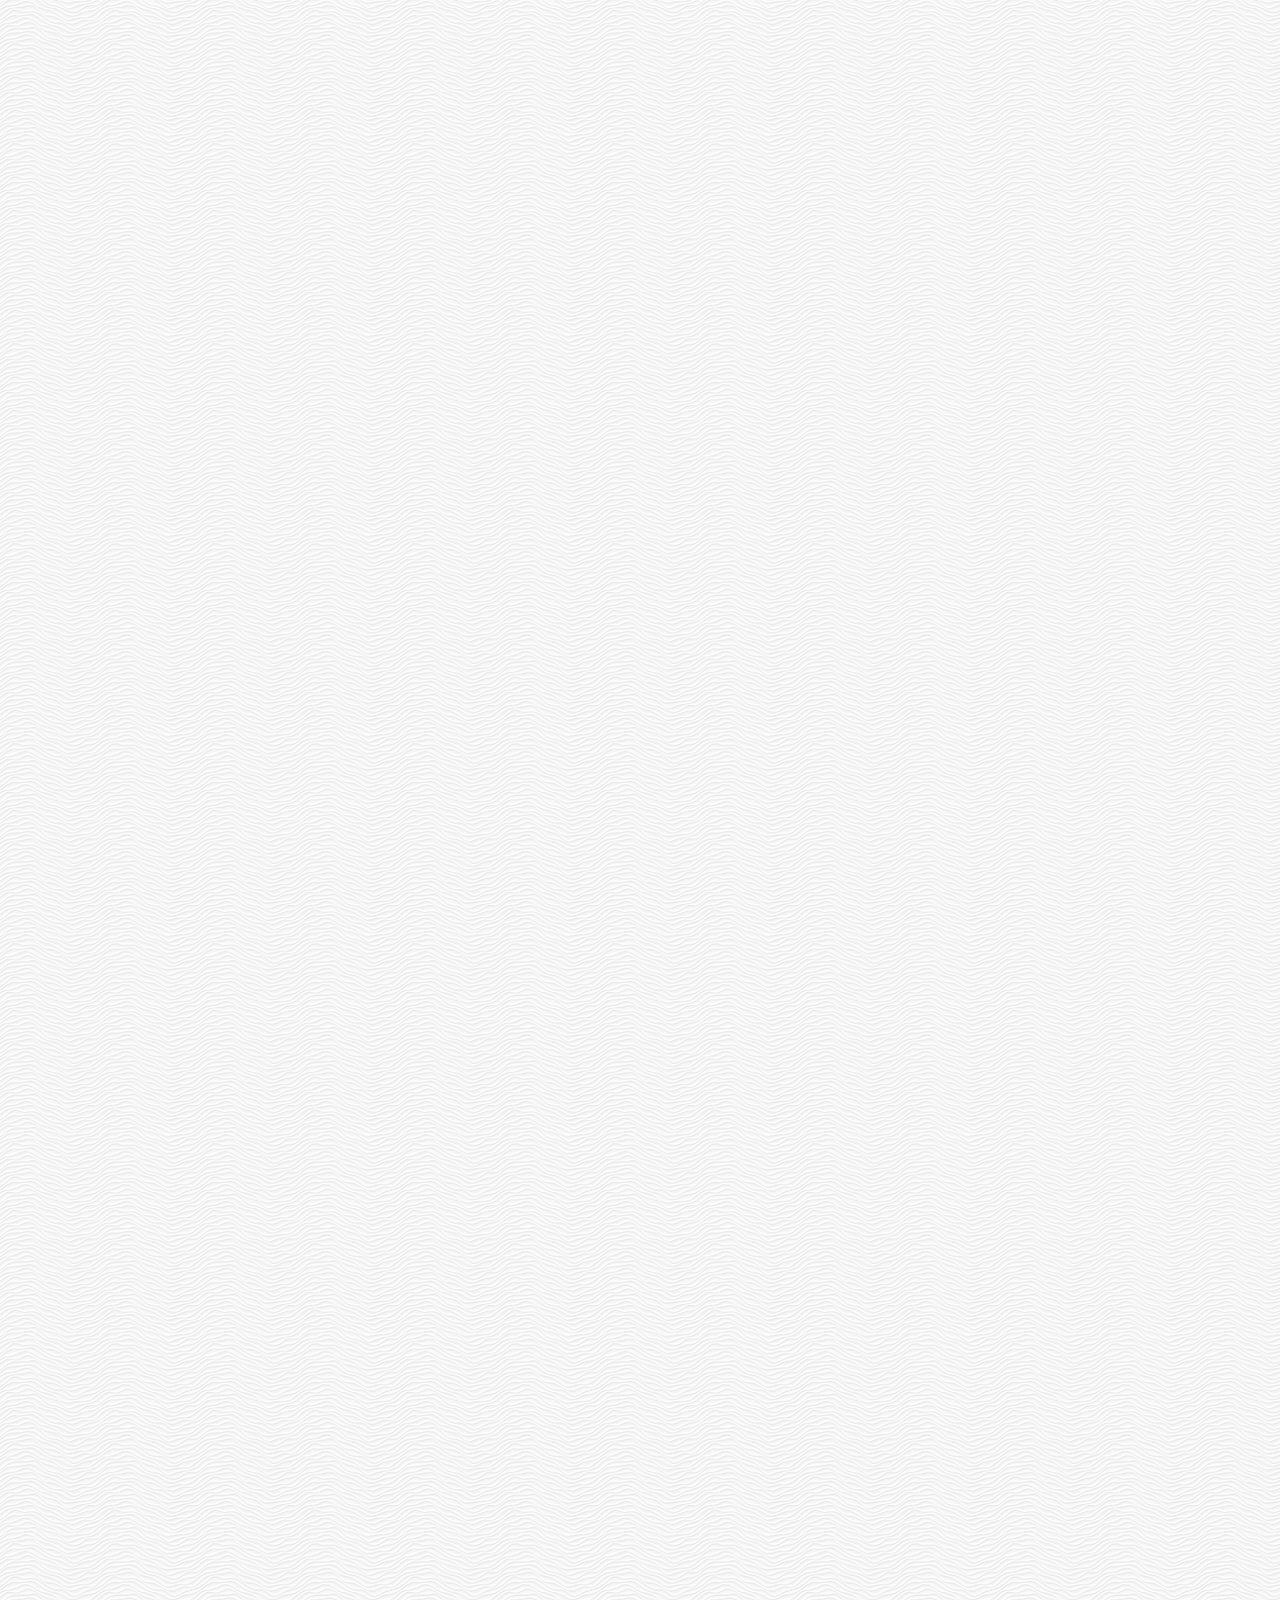
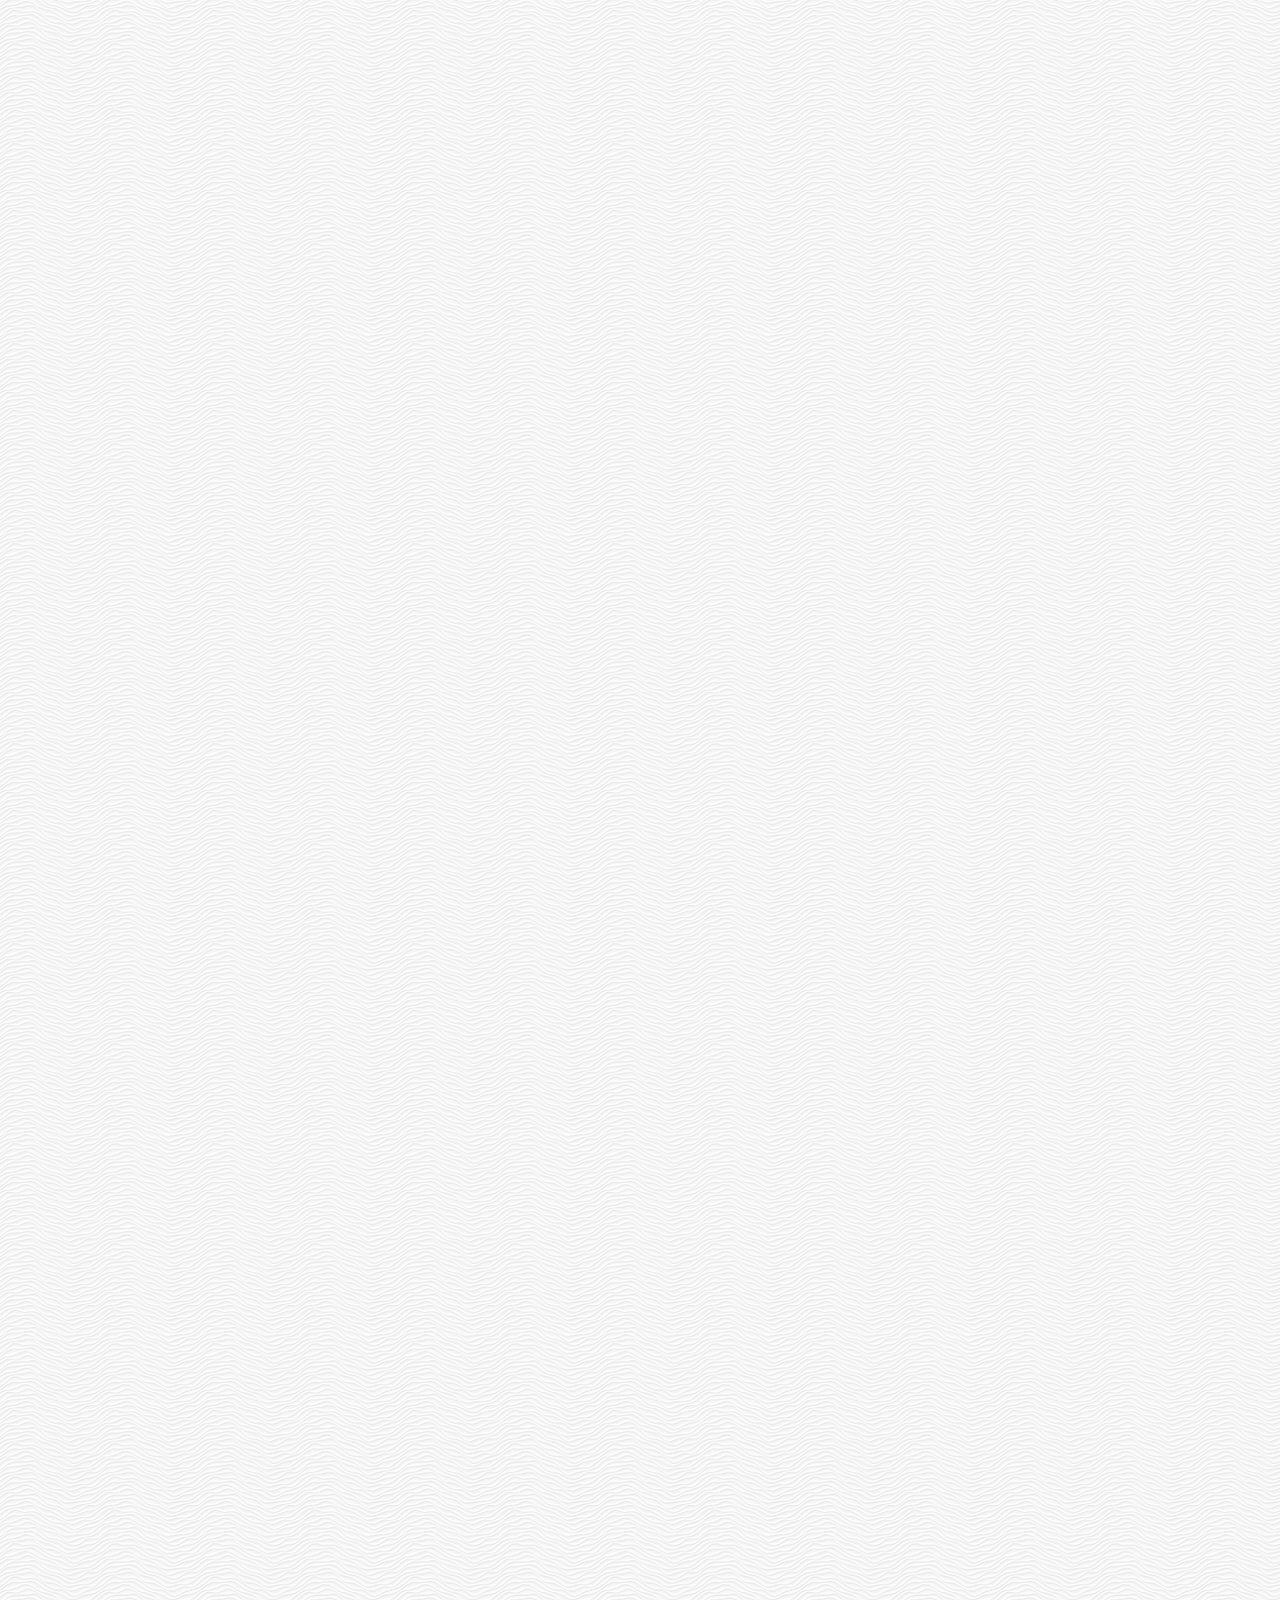
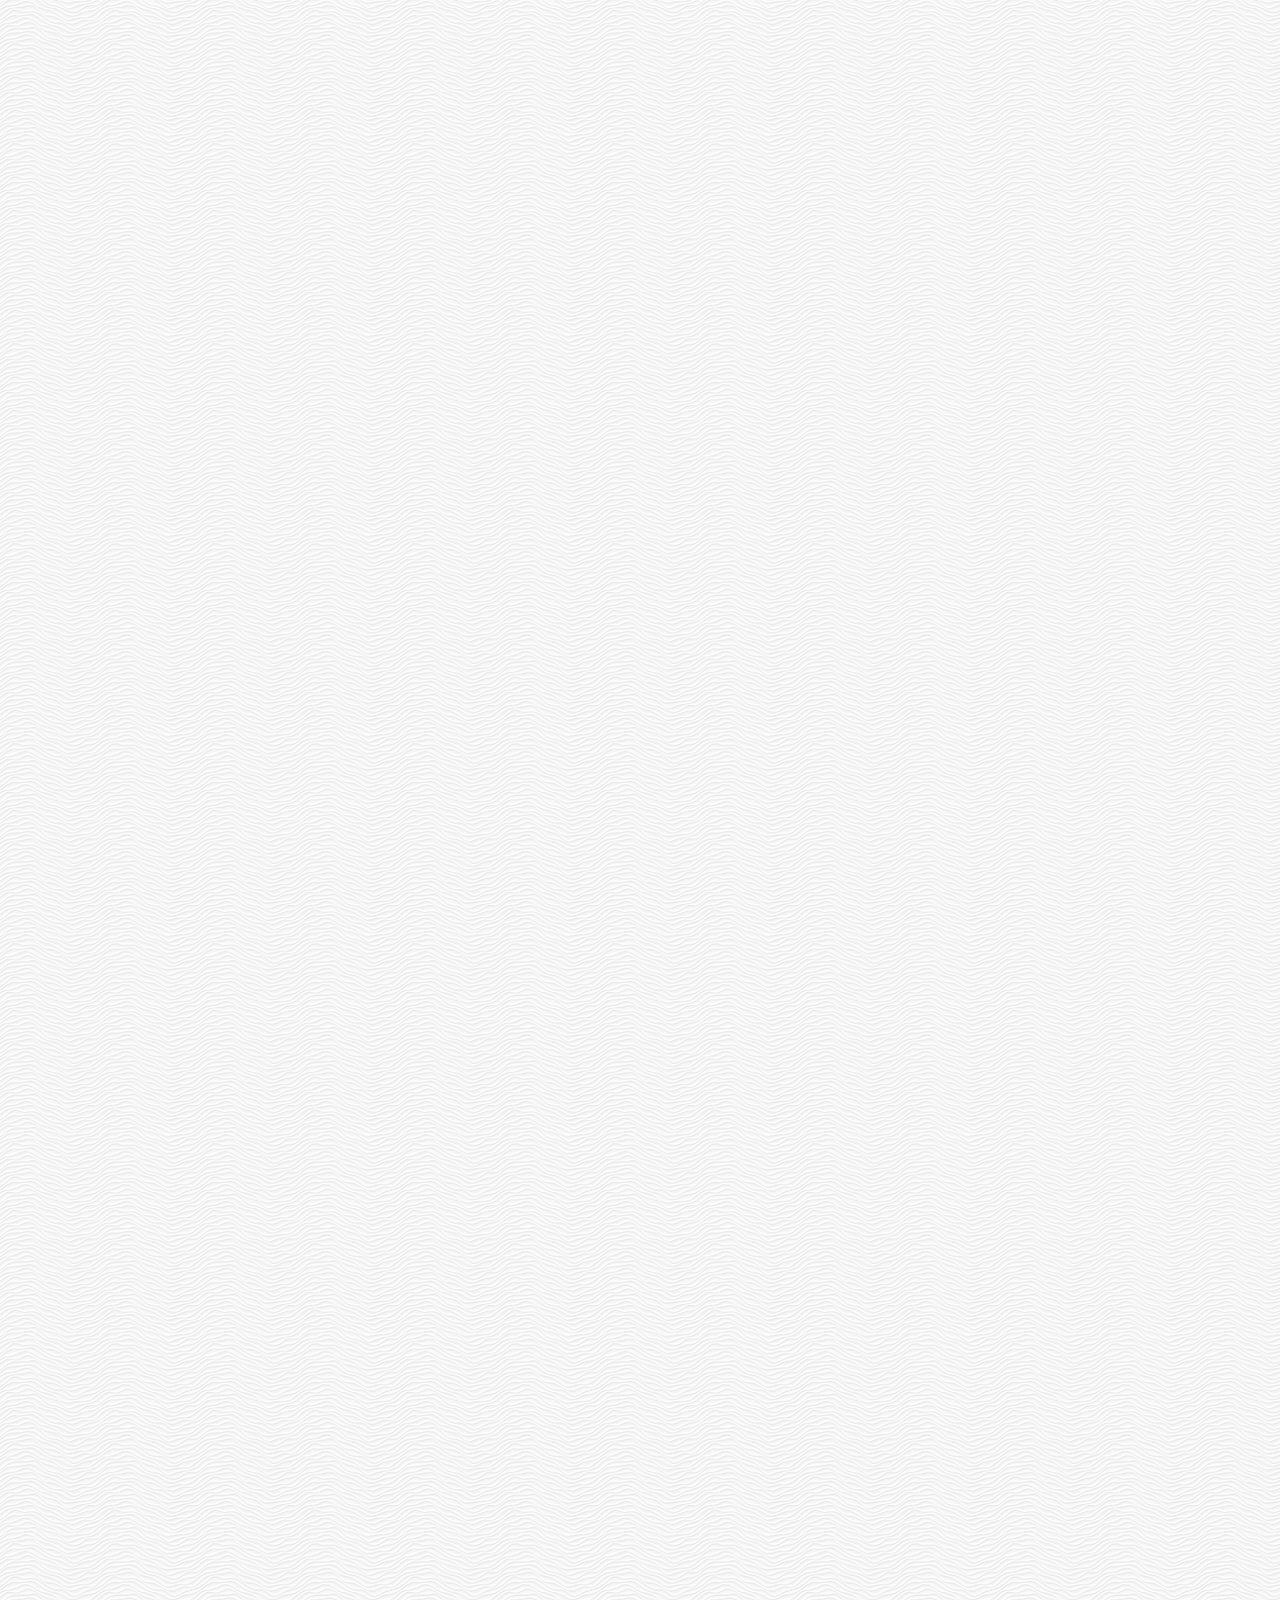
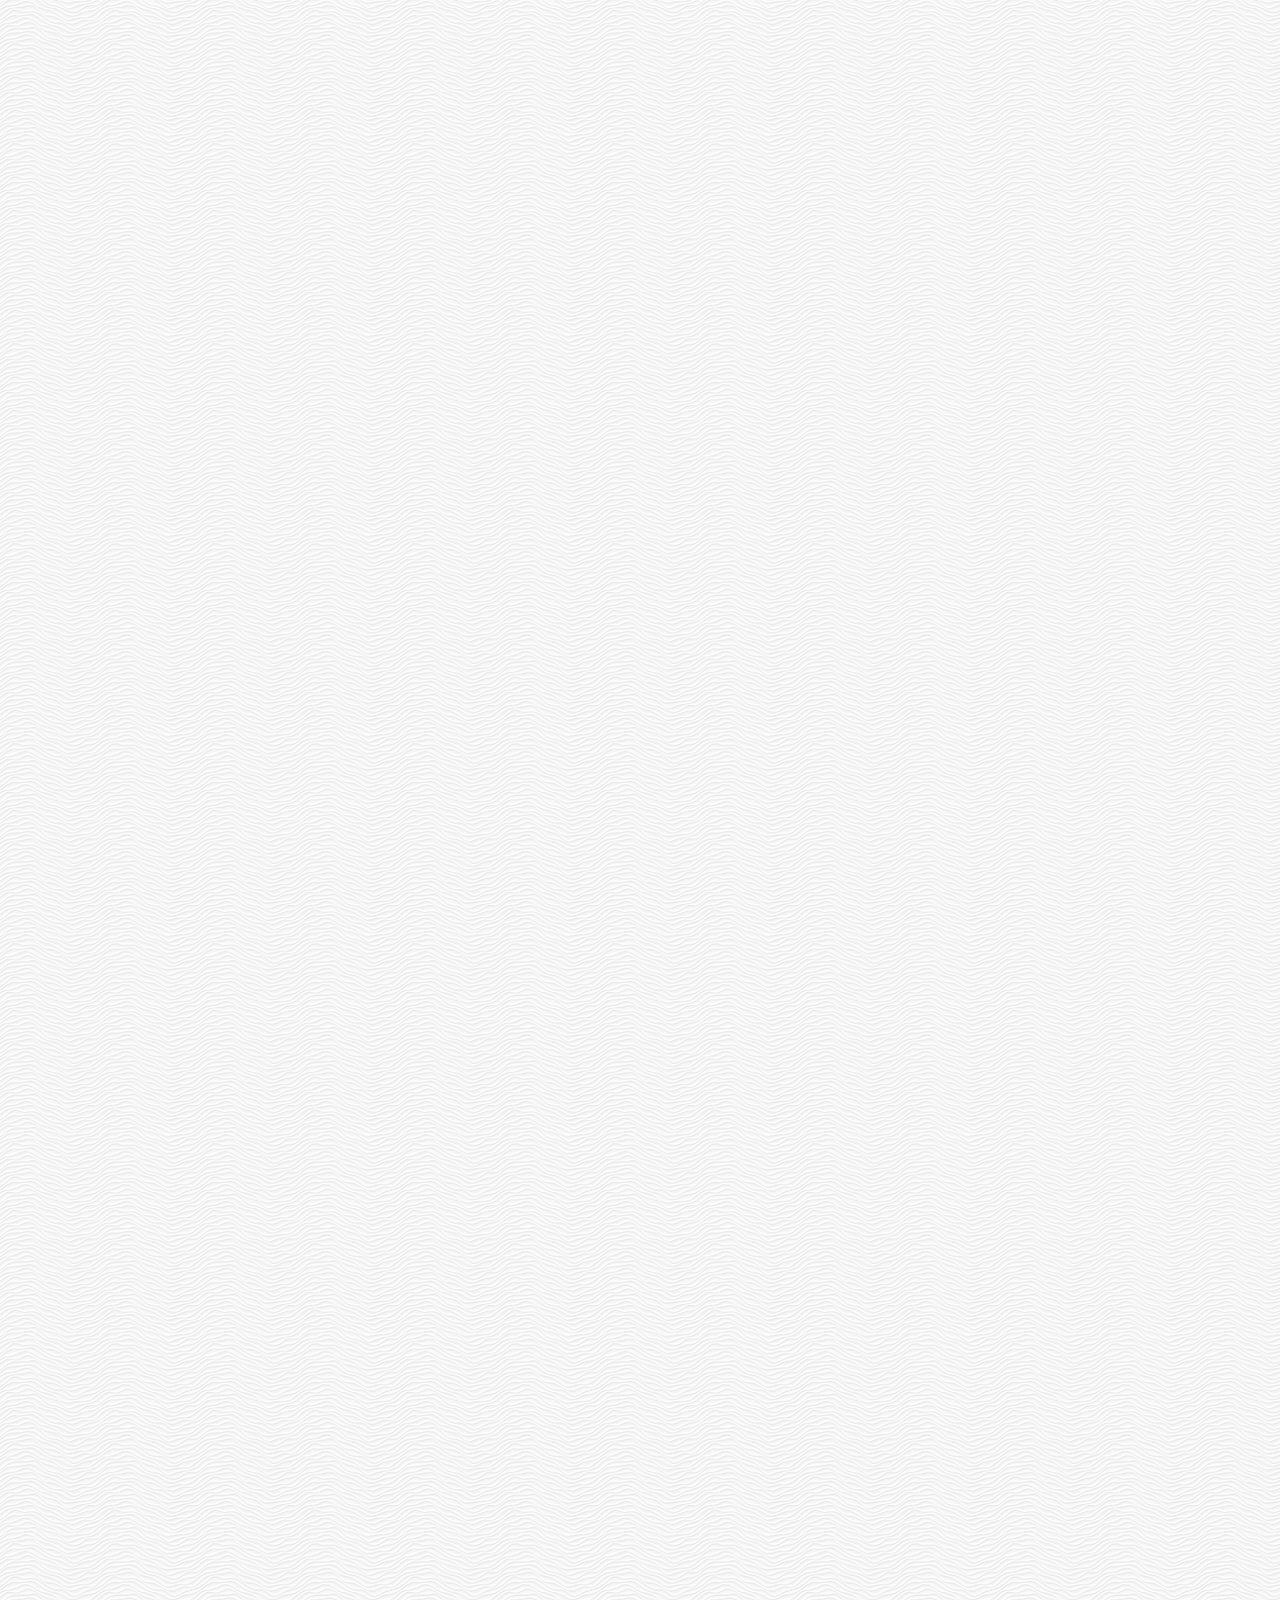
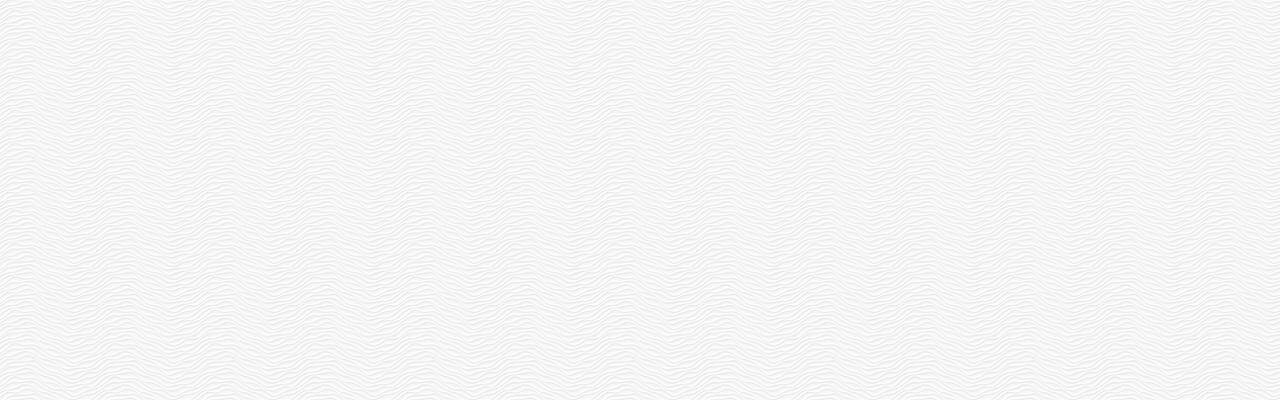
==== commit 238b80a7: "chat css 수정" ====
--- a/chat.html
+++ b/chat.html
@@ -11,34 +11,36 @@
 </head>
 
 <body class="chats-body">
-    <div class="status-bar">
-        <div class="status-bar__column">
-            <span class="status-bar__clock">05:53</span>
+    <div class="header-wrapper">
+        <div class="status-bar">
+            <div class="status-bar__column">
+                <span class="status-bar__clock">05:53</span>
+            </div>
+            <div class="status-bar__column">
+                <i class="fas fa-clock"></i>
+                <i class="fas fa-volume-mute"></i>
+                <i class="fas fa-wifi"></i>
+                <span class="status-bar__battery-level">100%</span>
+                <i class="fas fa-battery-full"></i>
+            </div>
         </div>
-        <div class="status-bar__column">
-            <i class="fas fa-clock"></i>
-            <i class="fas fa-volume-mute"></i>
-            <i class="fas fa-wifi"></i>
-            <span class="status-bar__battery-level">100%</span>
-            <i class="fas fa-battery-full"></i>
-        </div>
+        <header class="header">
+            <div class="header__header-column">
+                <a href="index.html" class="heeader__back-btn">
+                    <i class="fas fa-arrow-left"></i>
+                </a>
+                <h1 class="header__title">Best Friend</h1>
+            </div>
+            <div class="header__header-column">
+                <span class="header__icon">
+                    <i class="fas fa-search"></i>
+                </span>
+                <span class="header__icon">
+                    <i class="fas fa-bars"></i>
+                </span>
+            </div>
+        </header>
     </div>
-    <header class="header">
-        <div class="header__header-column">
-            <a href="index.html" class="heeader__back-btn">
-                <i class="fas fa-arrow-left"></i>
-            </a>
-            <h1 class="header__title">Best Friend</h1>
-        </div>
-        <div class="header__header-column">
-            <span class="header__icon">
-                <i class="fas fa-search"></i>
-            </span>
-            <span class="header__icon">
-                <i class="fas fa-bars"></i>
-            </span>
-        </div>
-    </header>
 
     <main class="chat-screen">
         <ul class="chat__messages">
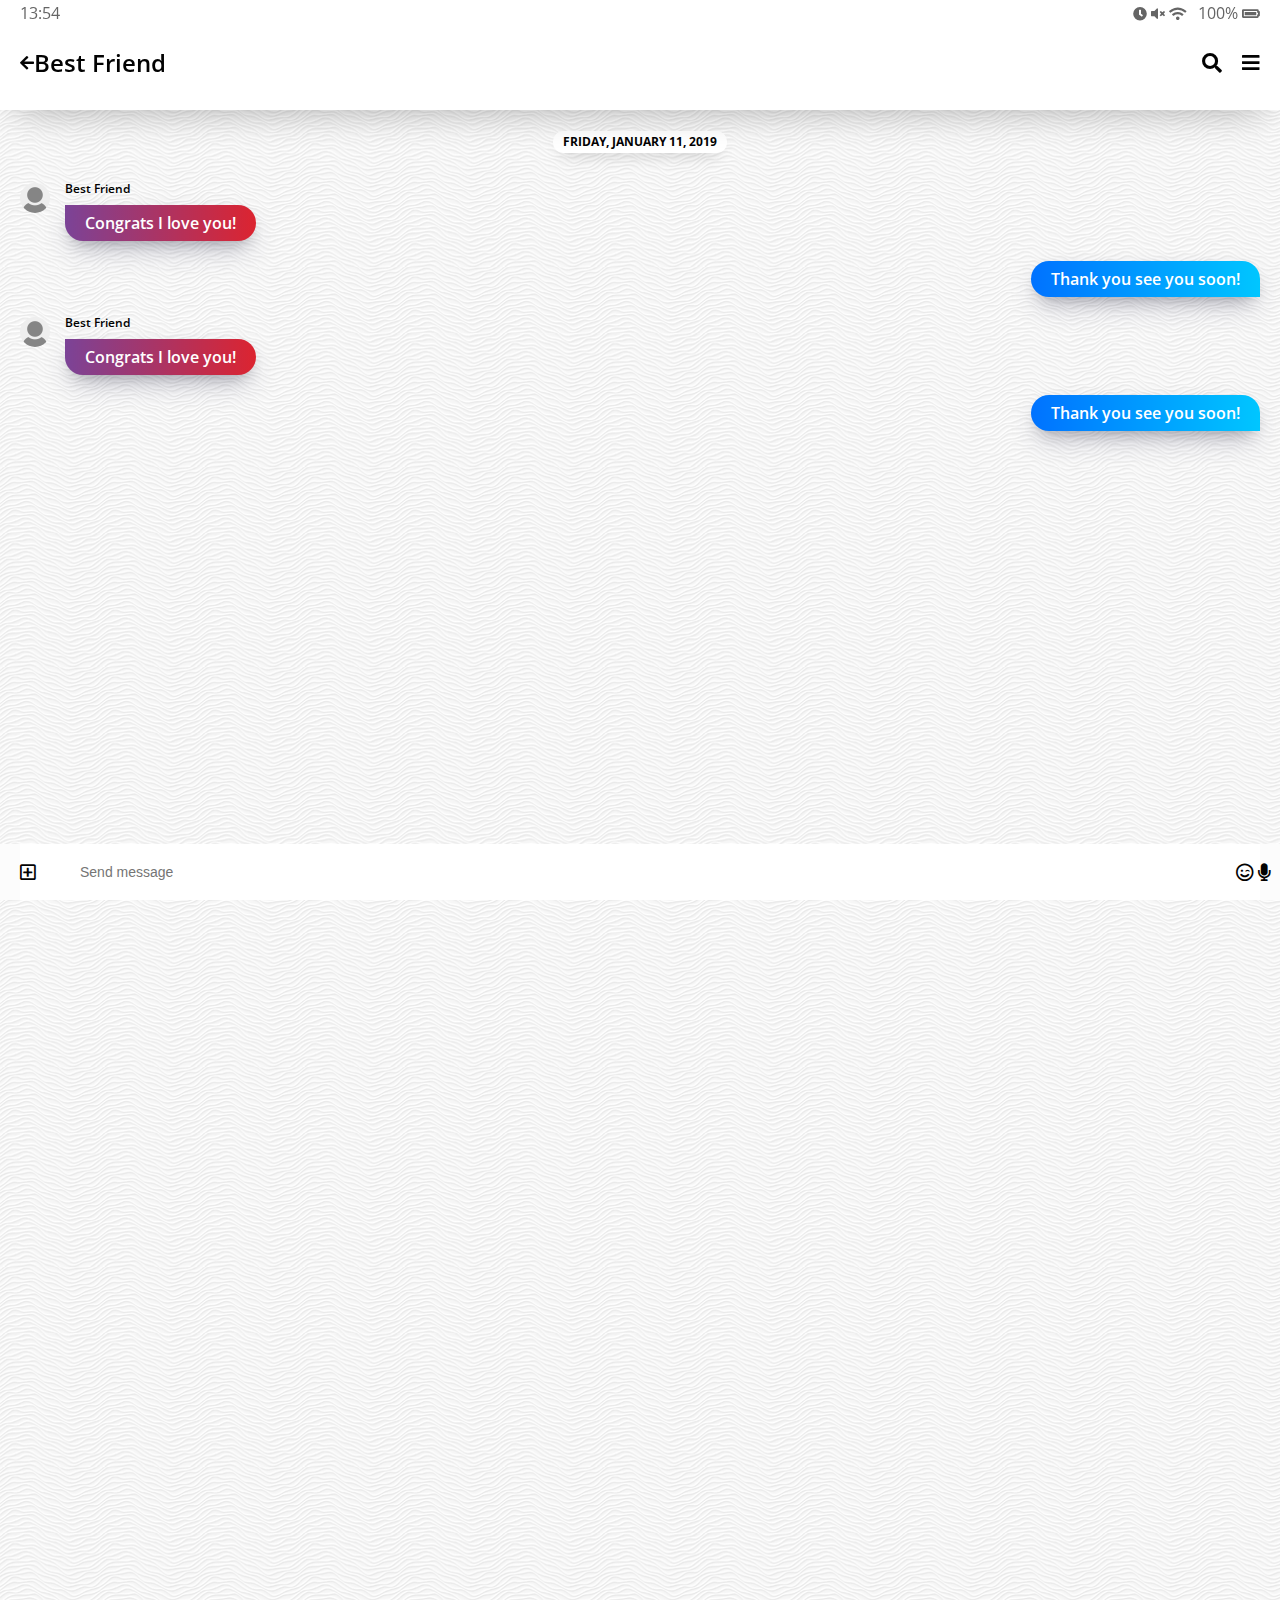
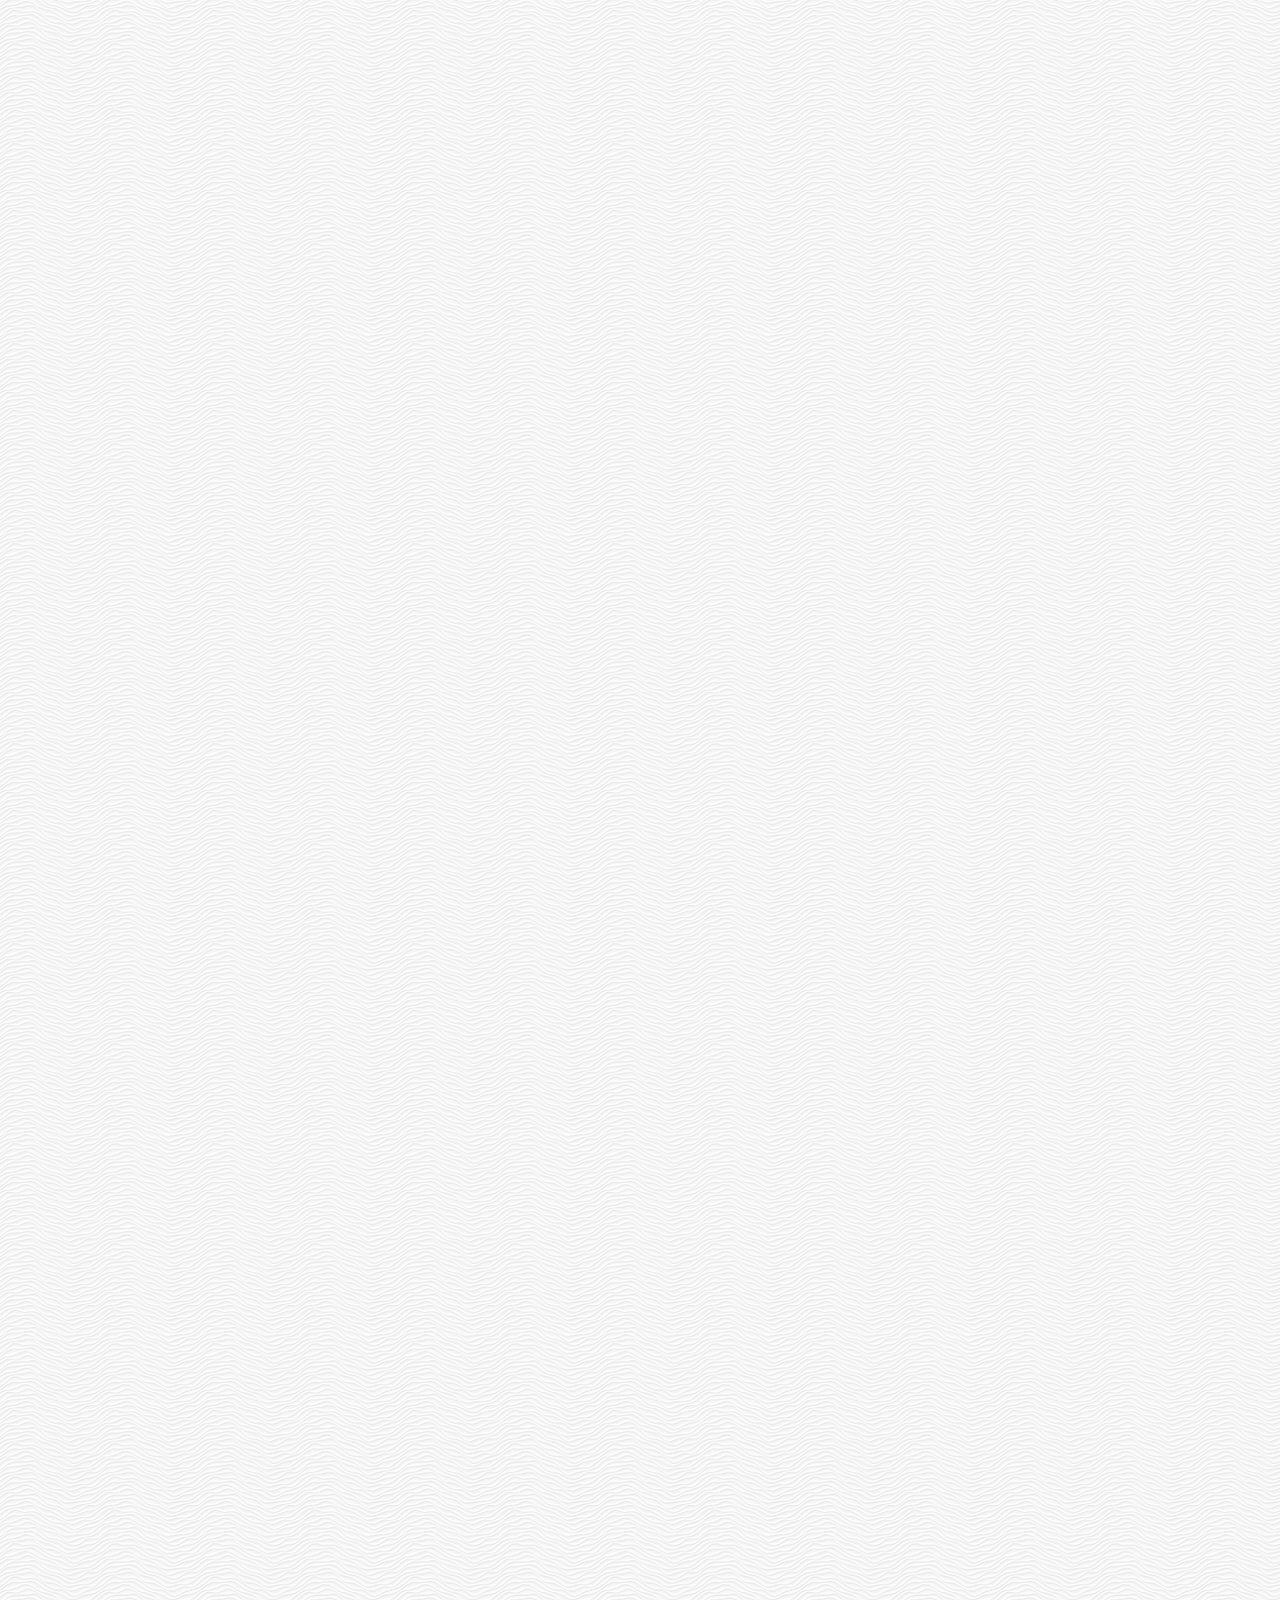
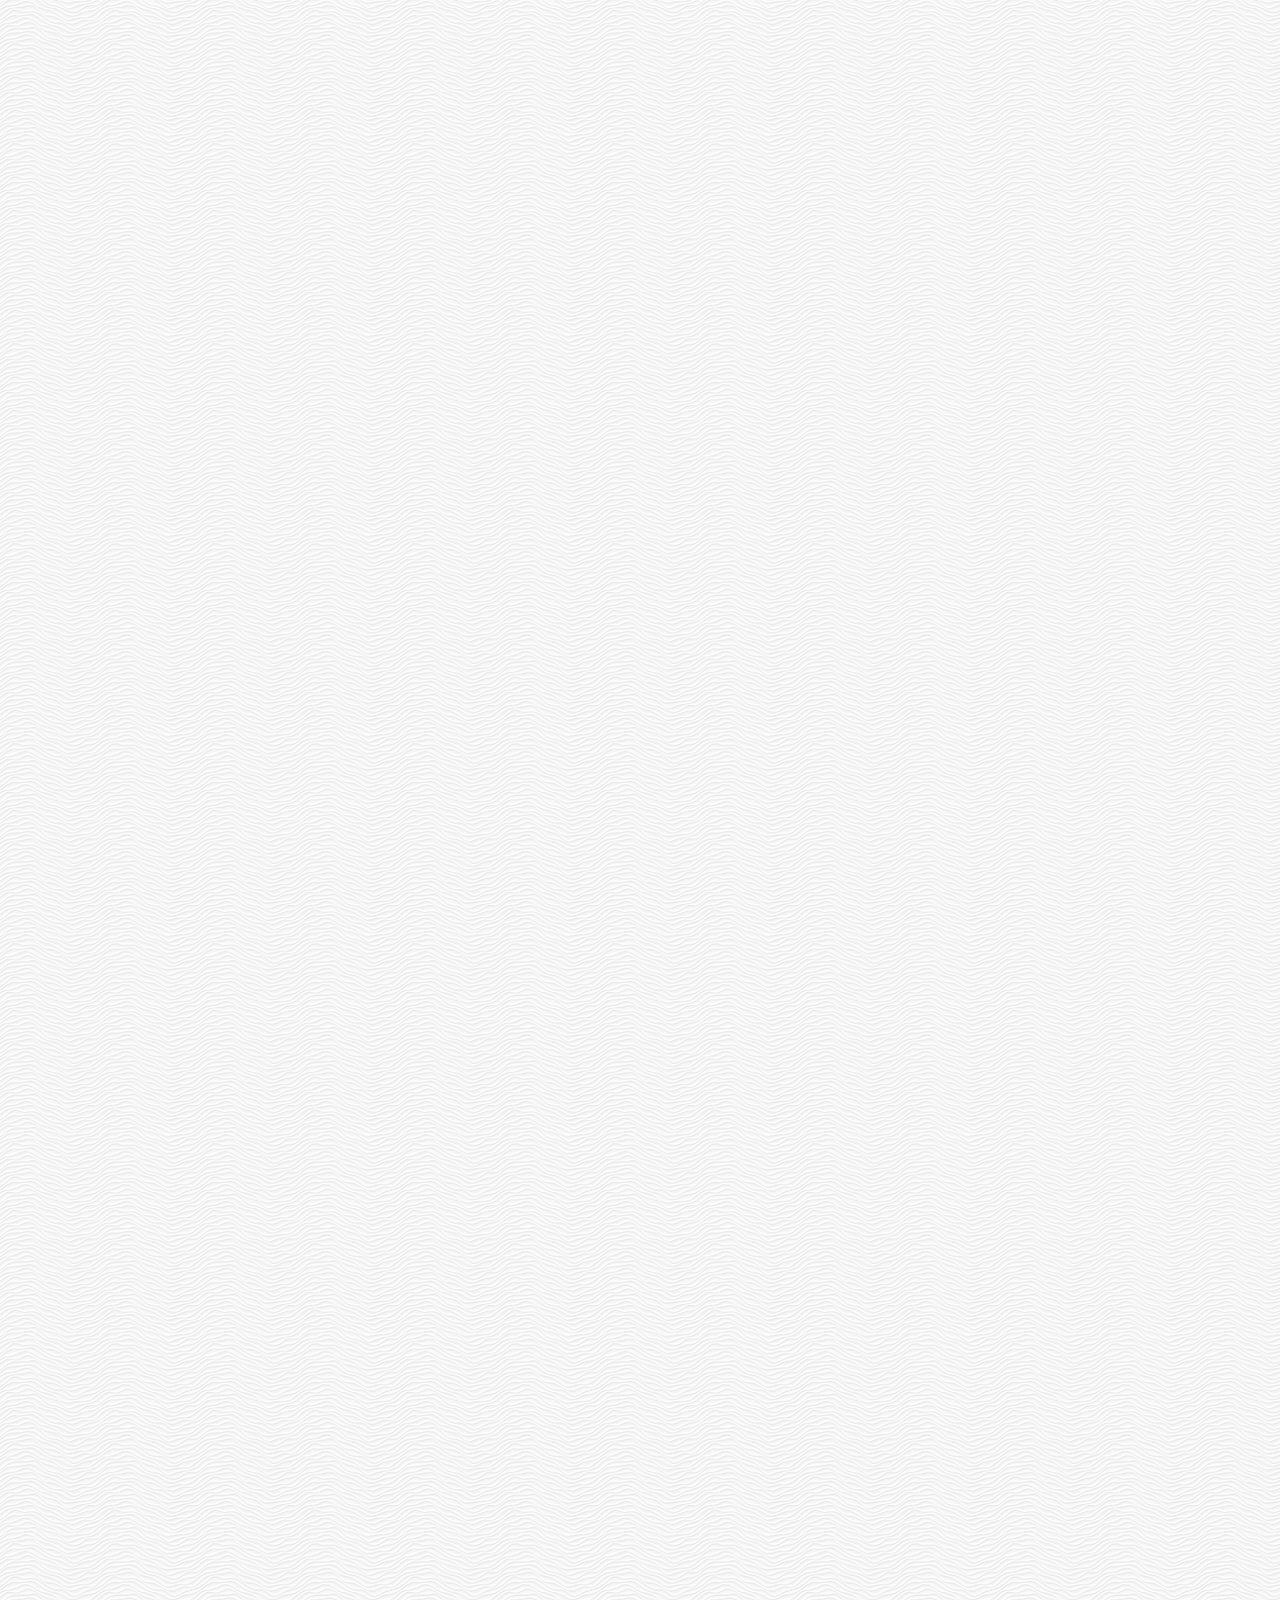
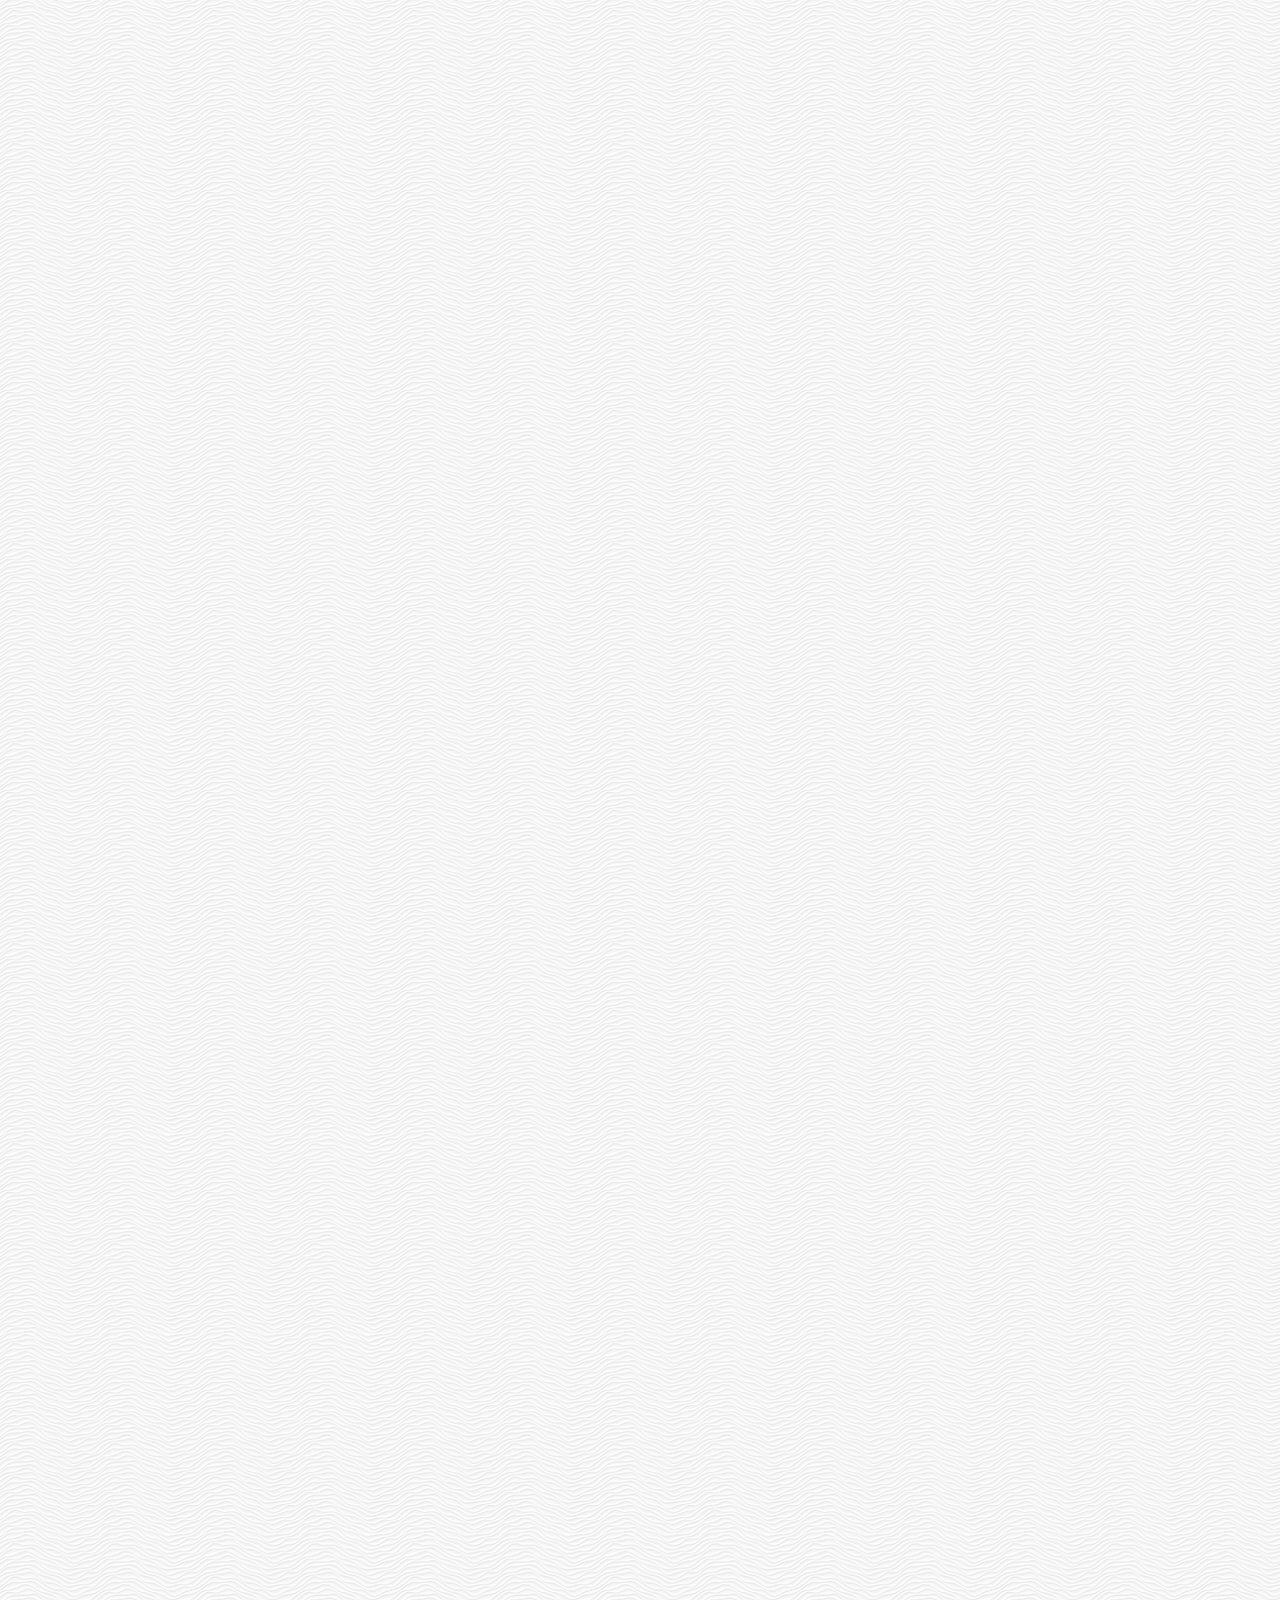
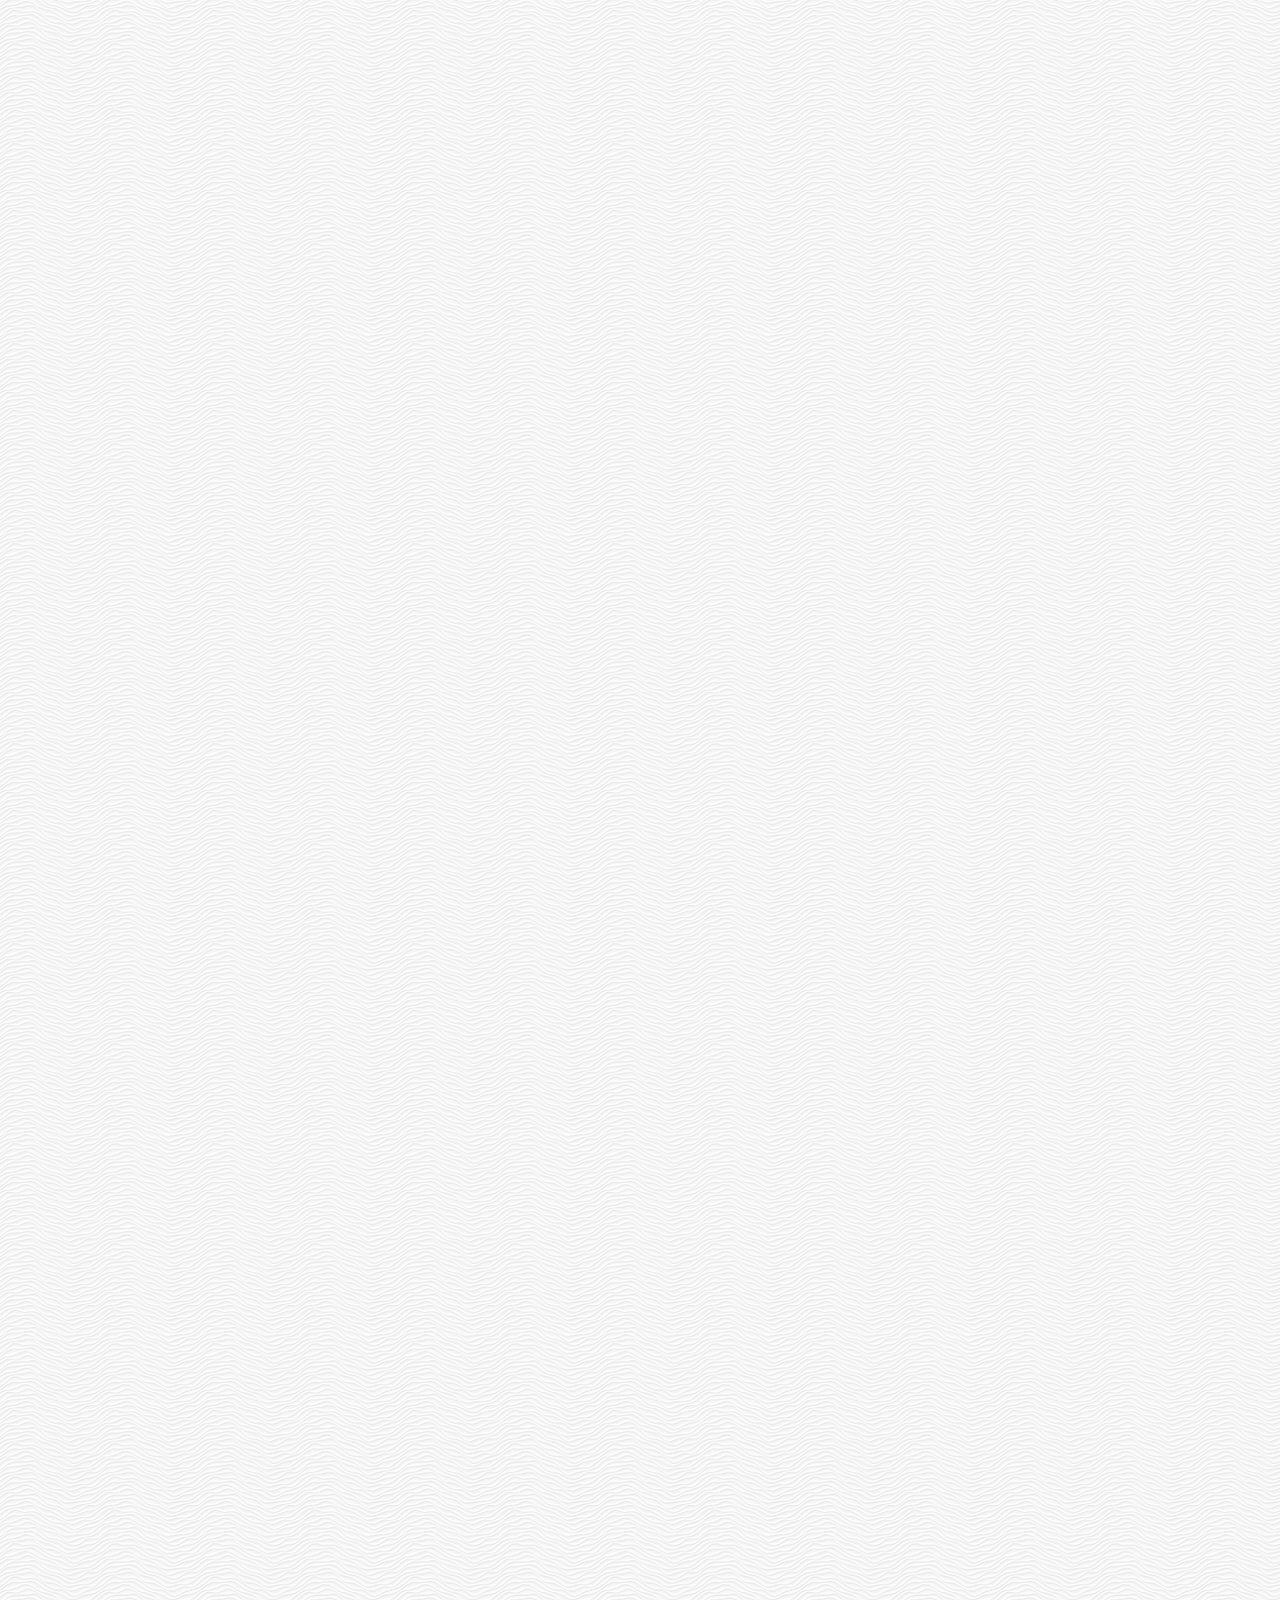
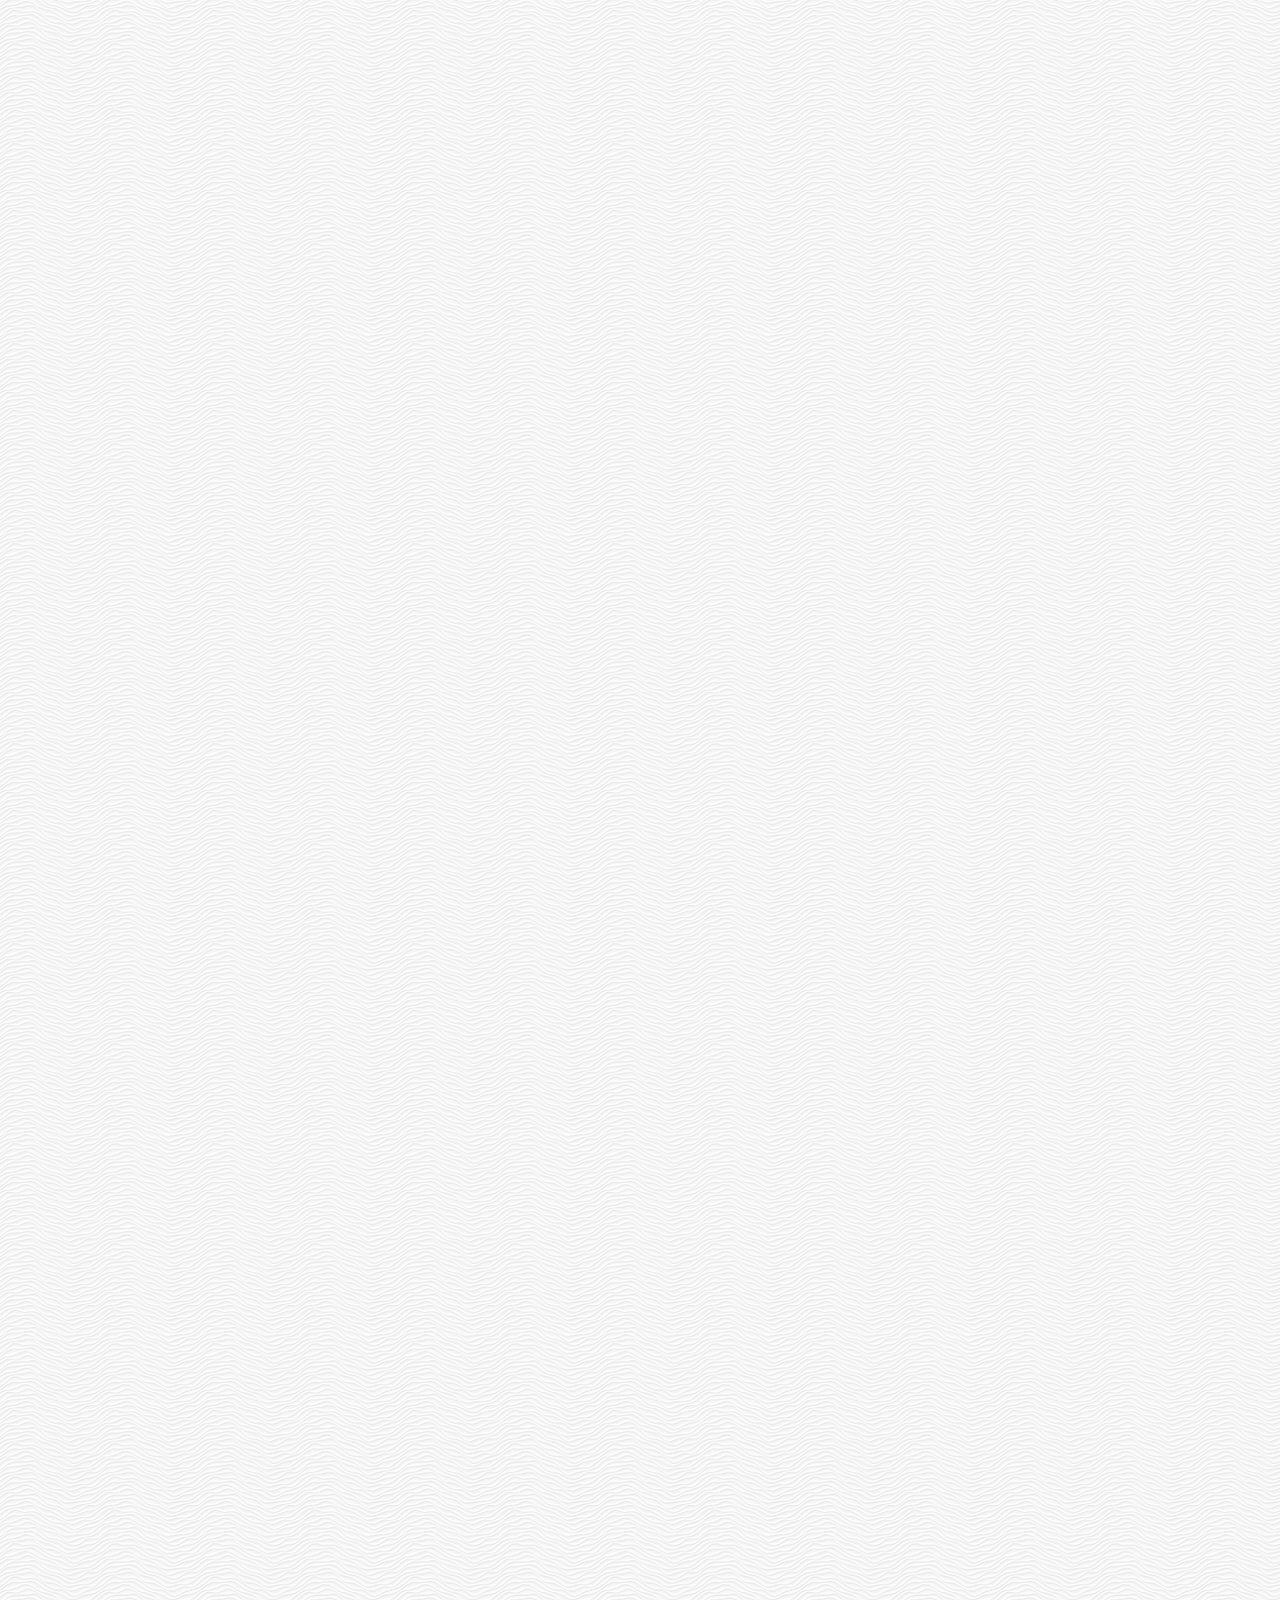
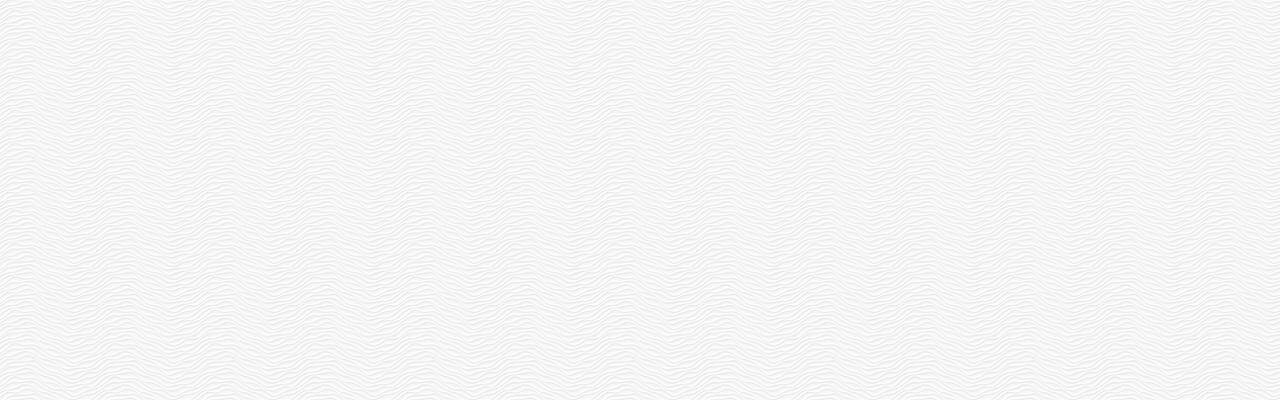
==== commit 2ae882b3: "chat reset 수정" ====
--- a/chat.html
+++ b/chat.html
@@ -11,93 +11,89 @@
 </head>
 
 <body class="chats-body">
-    <div class="header-wrapper">
-        <div class="status-bar">
-            <div class="status-bar__column">
-                <span class="status-bar__clock">05:53</span>
-            </div>
-            <div class="status-bar__column">
-                <i class="fas fa-clock"></i>
-                <i class="fas fa-volume-mute"></i>
-                <i class="fas fa-wifi"></i>
-                <span class="status-bar__battery-level">100%</span>
-                <i class="fas fa-battery-full"></i>
-            </div>
+
+</body>
+<div class="header-wrapper">
+    <div class="status-bar">
+        <div class="status-bar__column">
+            <span class="status-bar__clock">13:54</span>
         </div>
-        <header class="header">
-            <div class="header__header-column">
-                <a href="index.html" class="heeader__back-btn">
-                    <i class="fas fa-arrow-left"></i>
-                </a>
-                <h1 class="header__title">Best Friend</h1>
-            </div>
-            <div class="header__header-column">
-                <span class="header__icon">
-                    <i class="fas fa-search"></i>
-                </span>
-                <span class="header__icon">
-                    <i class="fas fa-bars"></i>
+        <div class="status-bar__column">
+            <i class="fas fa-clock"></i>
+            <i class="fas fa-volume-mute"></i>
+            <i class="fas fa-wifi"></i>
+            <span class="status-bar__battery-level">100%</span>
+            <i class="fas fa-battery-full"></i>
+        </div>
+    </div>
+    <header class="header">
+        <div class="header__header-column">
+            <a href="index.html" class="header__back-btn">
+                <i class="fas fa-arrow-left"></i>
+            </a>
+            <h1 class="header__title">Best Friend</h1>
+        </div>
+        <div class="header__header-column">
+            <span class="header__icon">
+                <i class="fas fa-search"></i>
+            </span>
+            <span class="header__icon">
+                <i class="fas fa-bars"></i>
+            </span>
+        </div>
+    </header>
+</div>
+<main class="chat-screen">
+    <ul class="chat__messages">
+        <span class="chat__timestamp">Friday, January 11, 2019</span>
+        <li class="incoming-message message">
+            <img src="img/blank-user-img.jpg" class="m-avatar message__avatar" />
+            <div class="message__content">
+                <span class="message__author">Best Friend</span>
+                <span class="message__bubble">
+                    Congrats I love you!
                 </span>
             </div>
-        </header>
+        </li>
+        <li class="sent-message message">
+            <div class="message__content">
+                <span class="message__bubble">
+                    Thank you see you soon!
+                </span>
+            </div>
+        </li>
+        <li class="incoming-message message">
+            <img src="img/blank-user-img.jpg" class="m-avatar message__avatar" />
+            <div class="message__content">
+                <span class="message__author">Best Friend</span>
+                <span class="message__bubble">
+                    Congrats I love you!
+                </span>
+            </div>
+        </li>
+        <li class="sent-message message">
+            <div class="message__content">
+                <span class="message__bubble">
+                    Thank you see you soon!
+                </span>
+            </div>
+        </li>
+    </ul>
+</main>
+<div class="chat__write--container">
+    <input type="text" class="chat__write" placeholder="Send message" class="chat__write-input" />
+
+    <div class="chat__icon-left chat__icon">
+        <i class="far fa-plus-square"></i>
     </div>
-
-    <main class="chat-screen">
-        <ul class="chat__messages">
-            <span class="chat__timestamp">2019년 12월 6일 금요일</span>
-            <li class="incoming-message message">
-                <img src="img/blank-user-img.jpg" alt="" class="m-avatar message__avatar">
-                <div class="message__content">
-                    <span class="message__author">Best Friend</span>
-                    <span class="message__bubble">
-                        Congrats I love you!
-                    </span>
-                </div>
-            </li>
-            <li class="sent-message message">
-                <span class="message__timestamp"></span>
-                <div class="message__content">
-                    <span class="message__bubble">
-                        Thank you see you soon!
-                    </span>
-                </div>
-            </li>
-            <li class="incoming-message message">
-                <img src="img/blank-user-img.jpg" alt="" class="m-avatar message__avatar">
-                <div class="message__content">
-                    <span class="message__author">Best Friend</span>
-                    <span class="message__bubble">
-                        Congrats I love you!
-                    </span>
-                </div>
-            </li>
-            <li class="sent-message message">
-                <span class="message__timestamp"></span>
-                <div class="message__content">
-                    <span class="message__bubble">
-                        Thank you see you soon!
-                    </span>
-                </div>
-            </li>
-        </ul>
-    </main>
-
-    <div class="chat__write">
-        <div class="chat__write-column">
-            <i class="far fa-plus-square"></i>
-        </div>
-        <div class="chat__write-column">
-            <input type="text" placeholder="Send message" class="chat__write-input" />
-        </div>
-        <div class="chat__write-column">
-            <span class="chat__write-icon">
-                <i class="far fa-smile"></i>
-            </span>
-            <span class="chat__write-icon">
-                <i class="fas fa-microphone"></i>
-            </span>
-        </div>
+    <div class="chat__icon-right chat__icon">
+        <span class="chat__write-icon">
+            <i class="far fa-smile-wink"></i>
+        </span>
+        <span class="chat__write-icon">
+            <i class="fas fa-microphone"></i>
+        </span>
     </div>
-</body>
+</div>
 
 </html>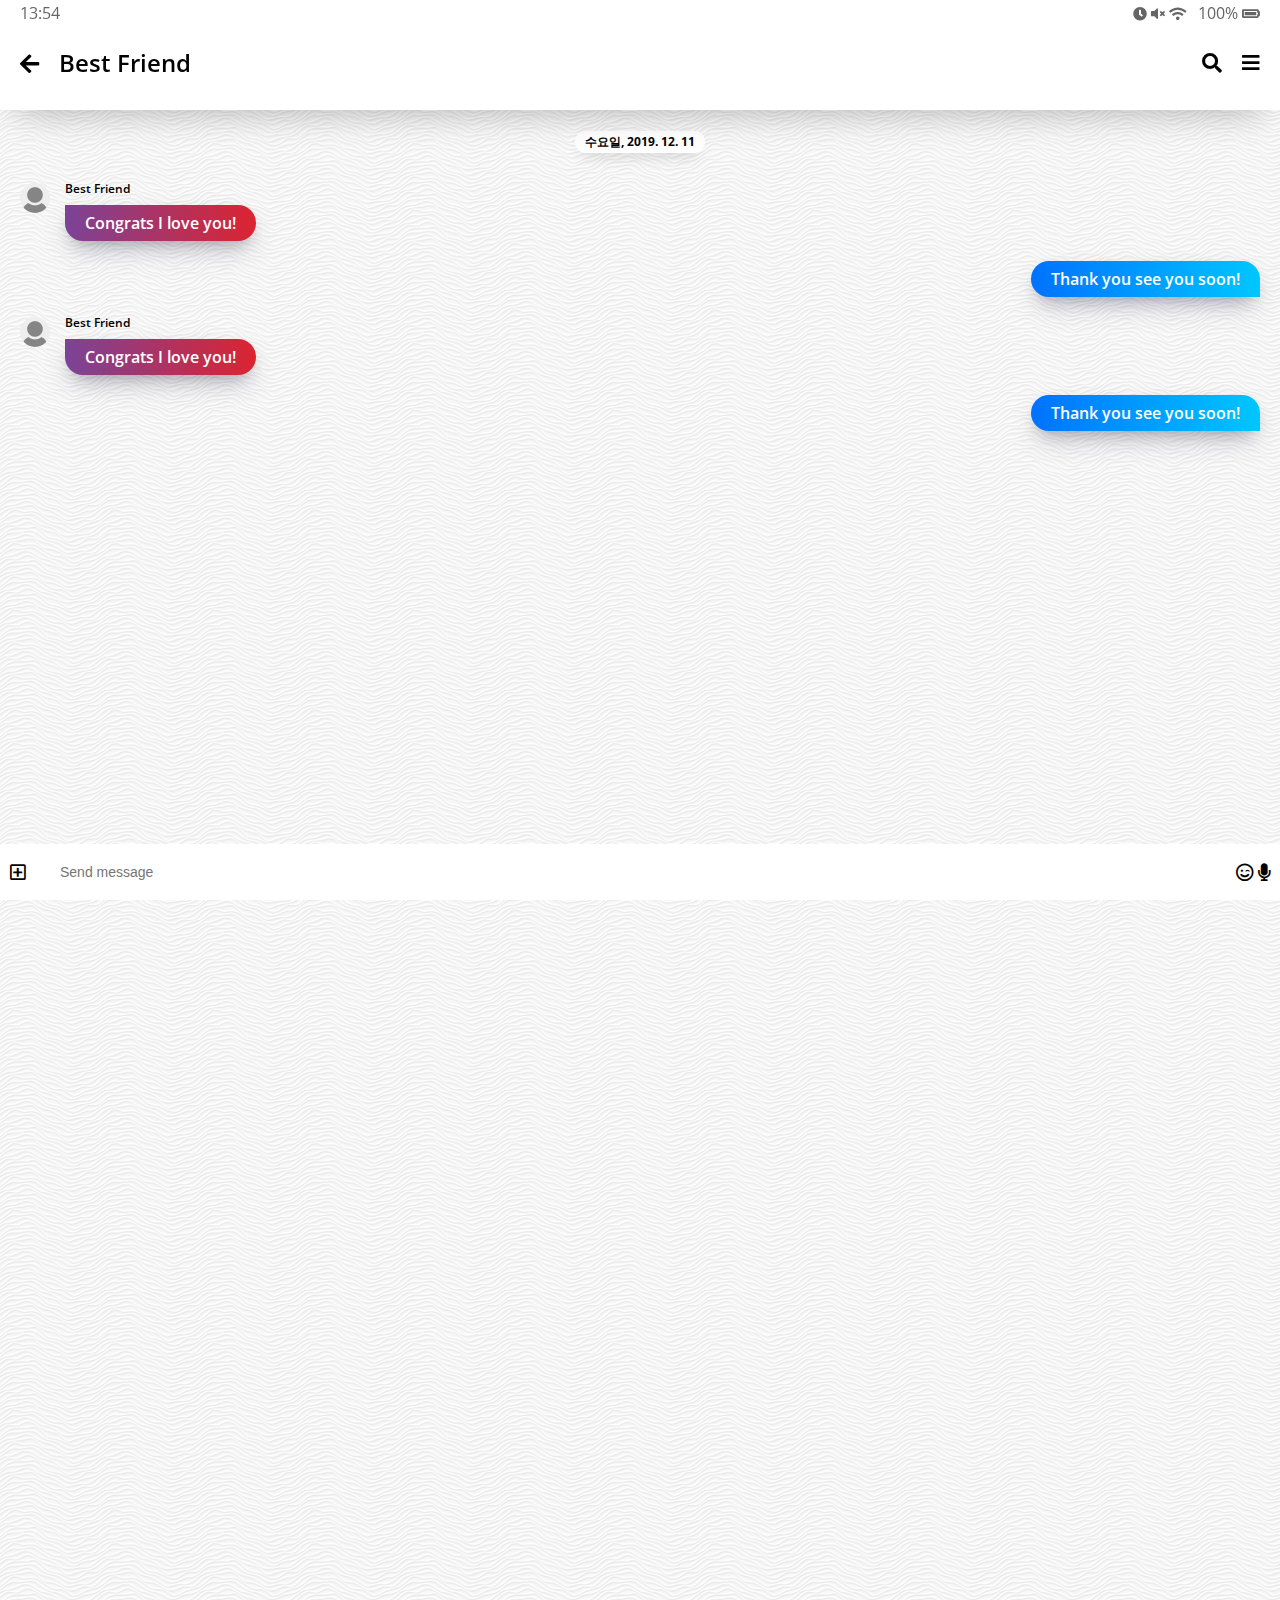
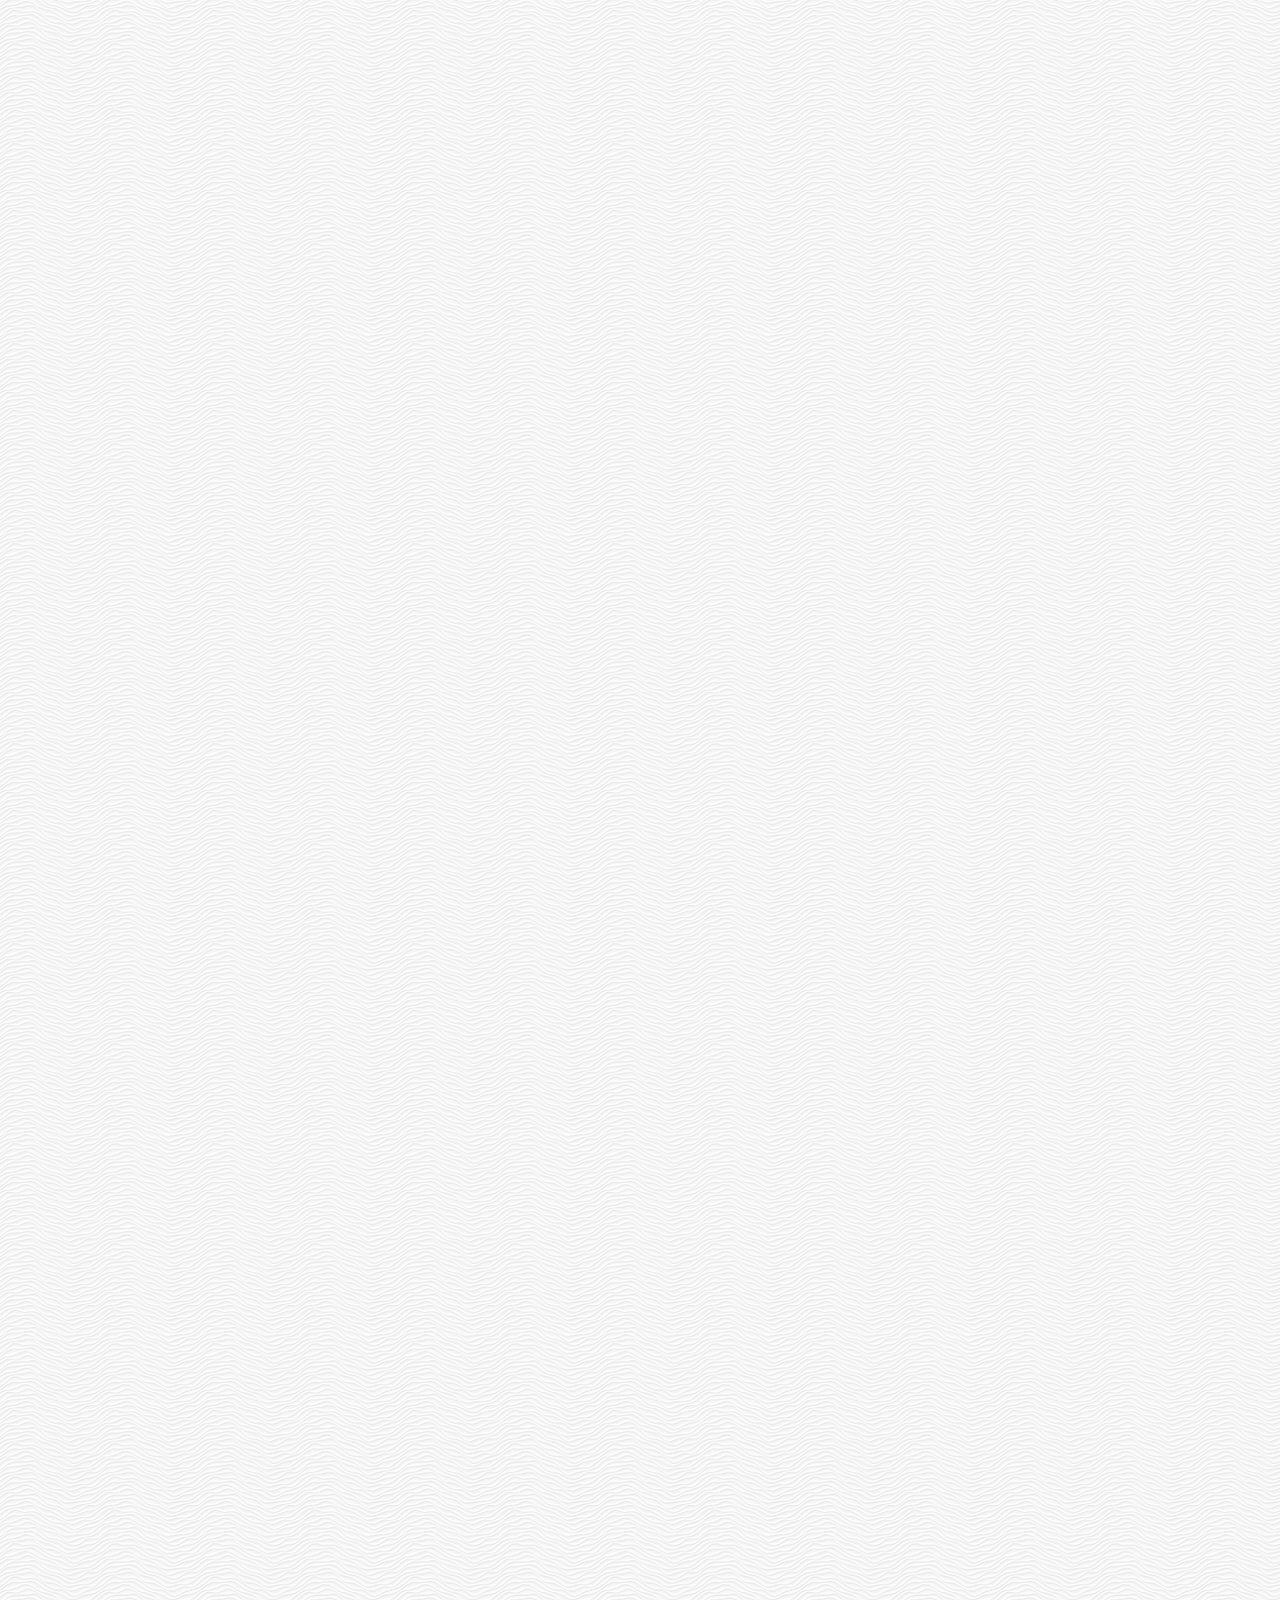
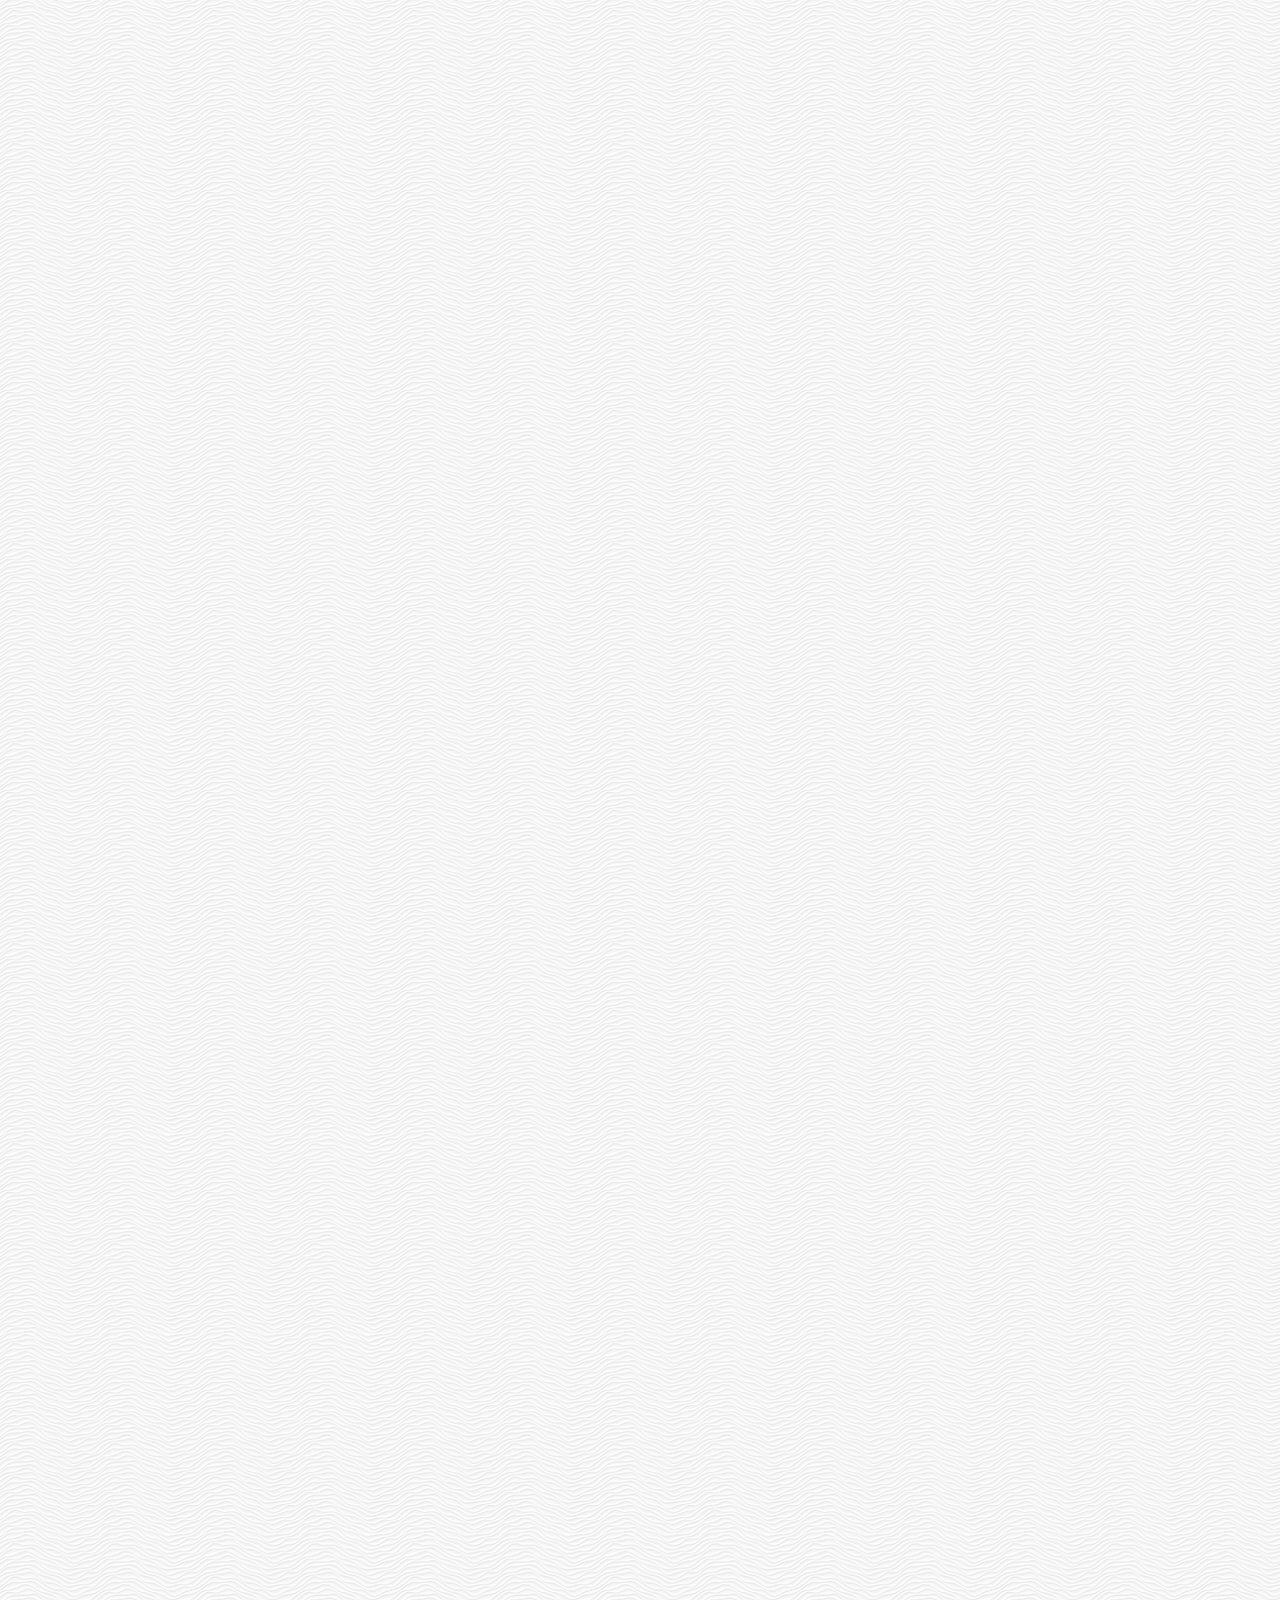
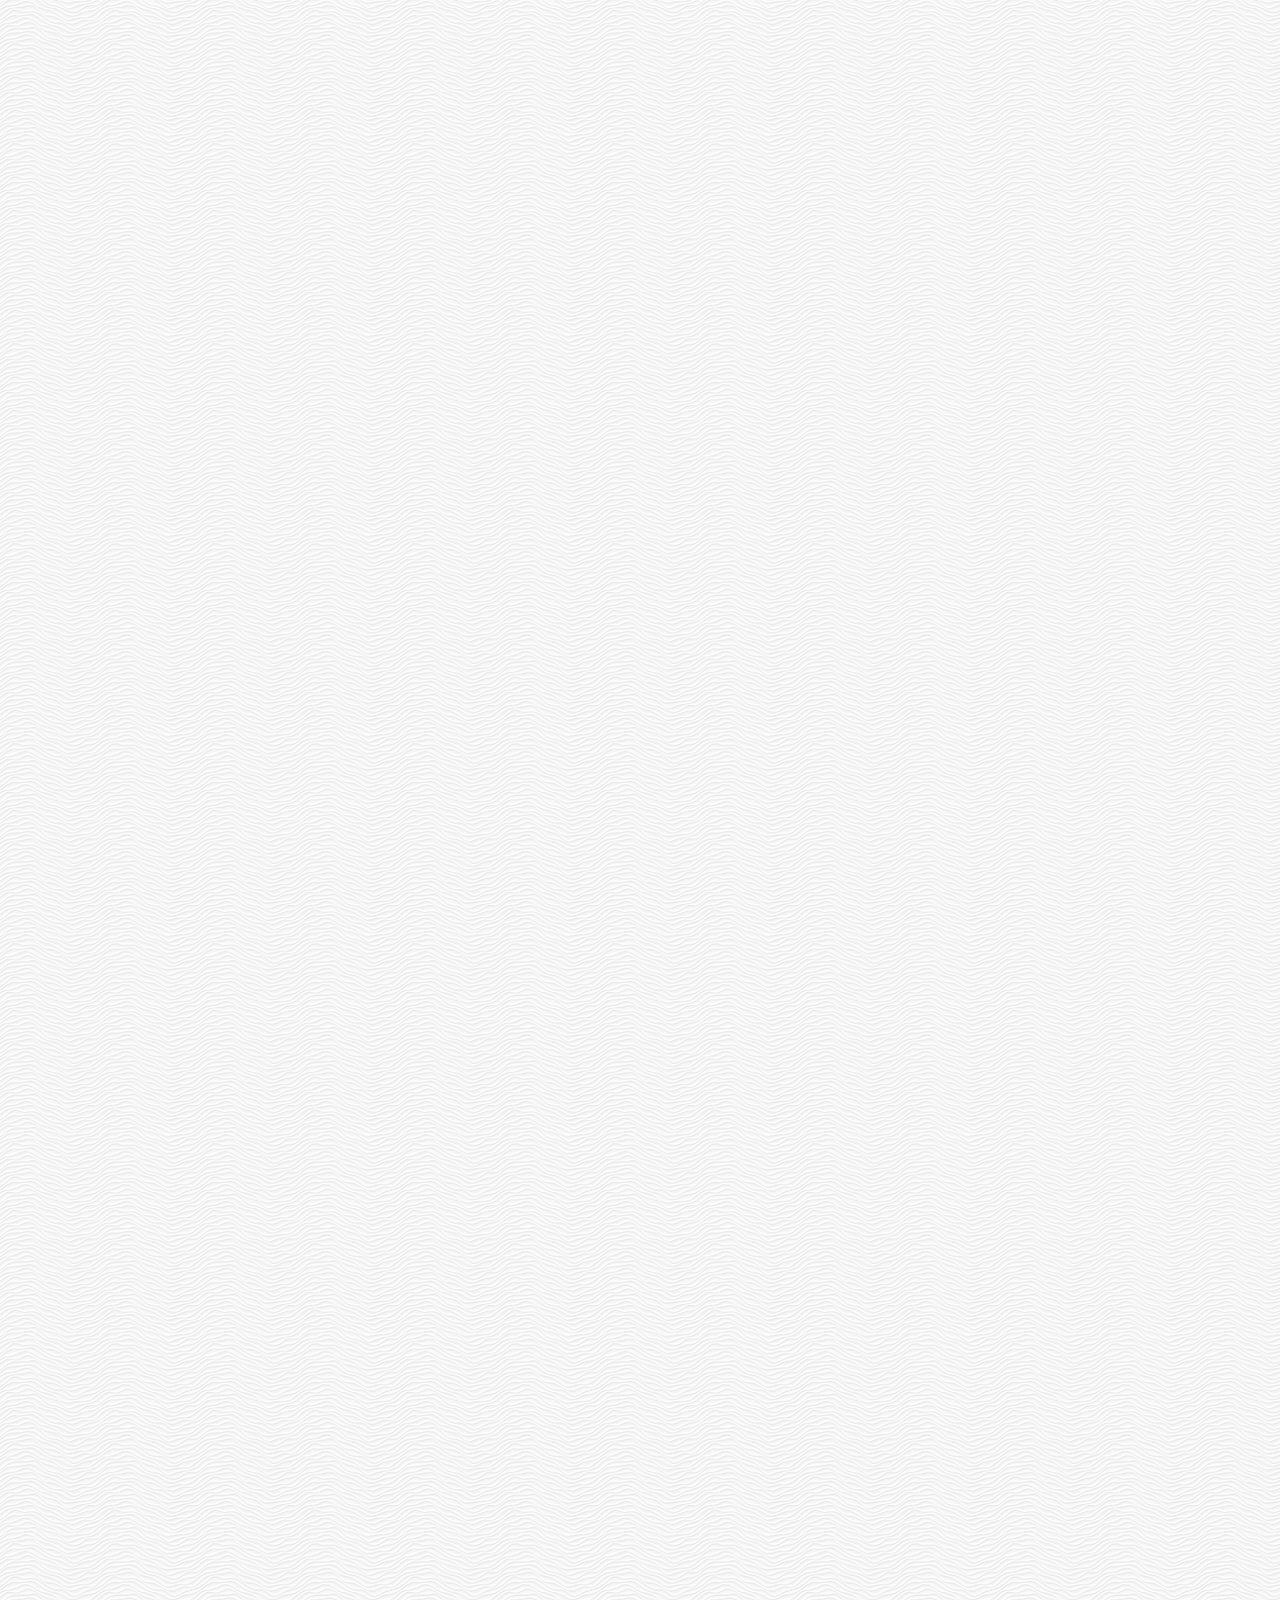
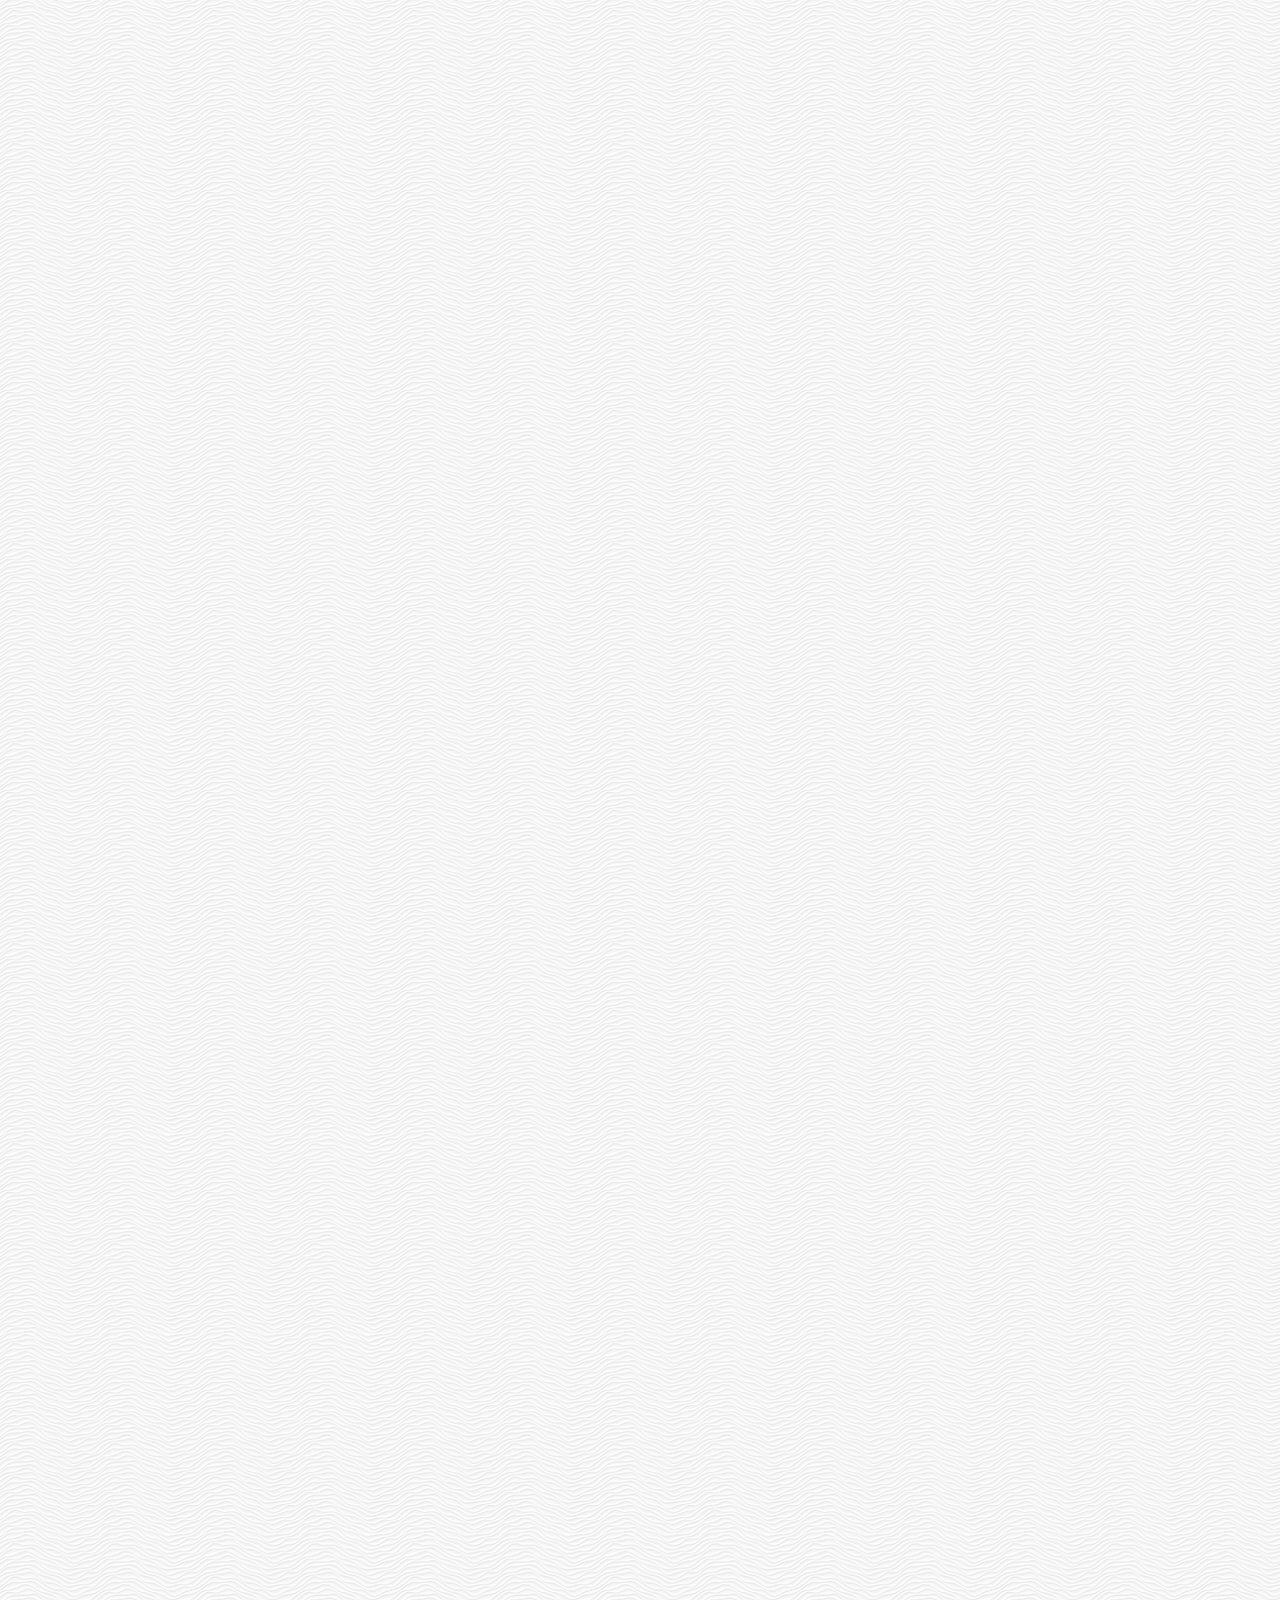
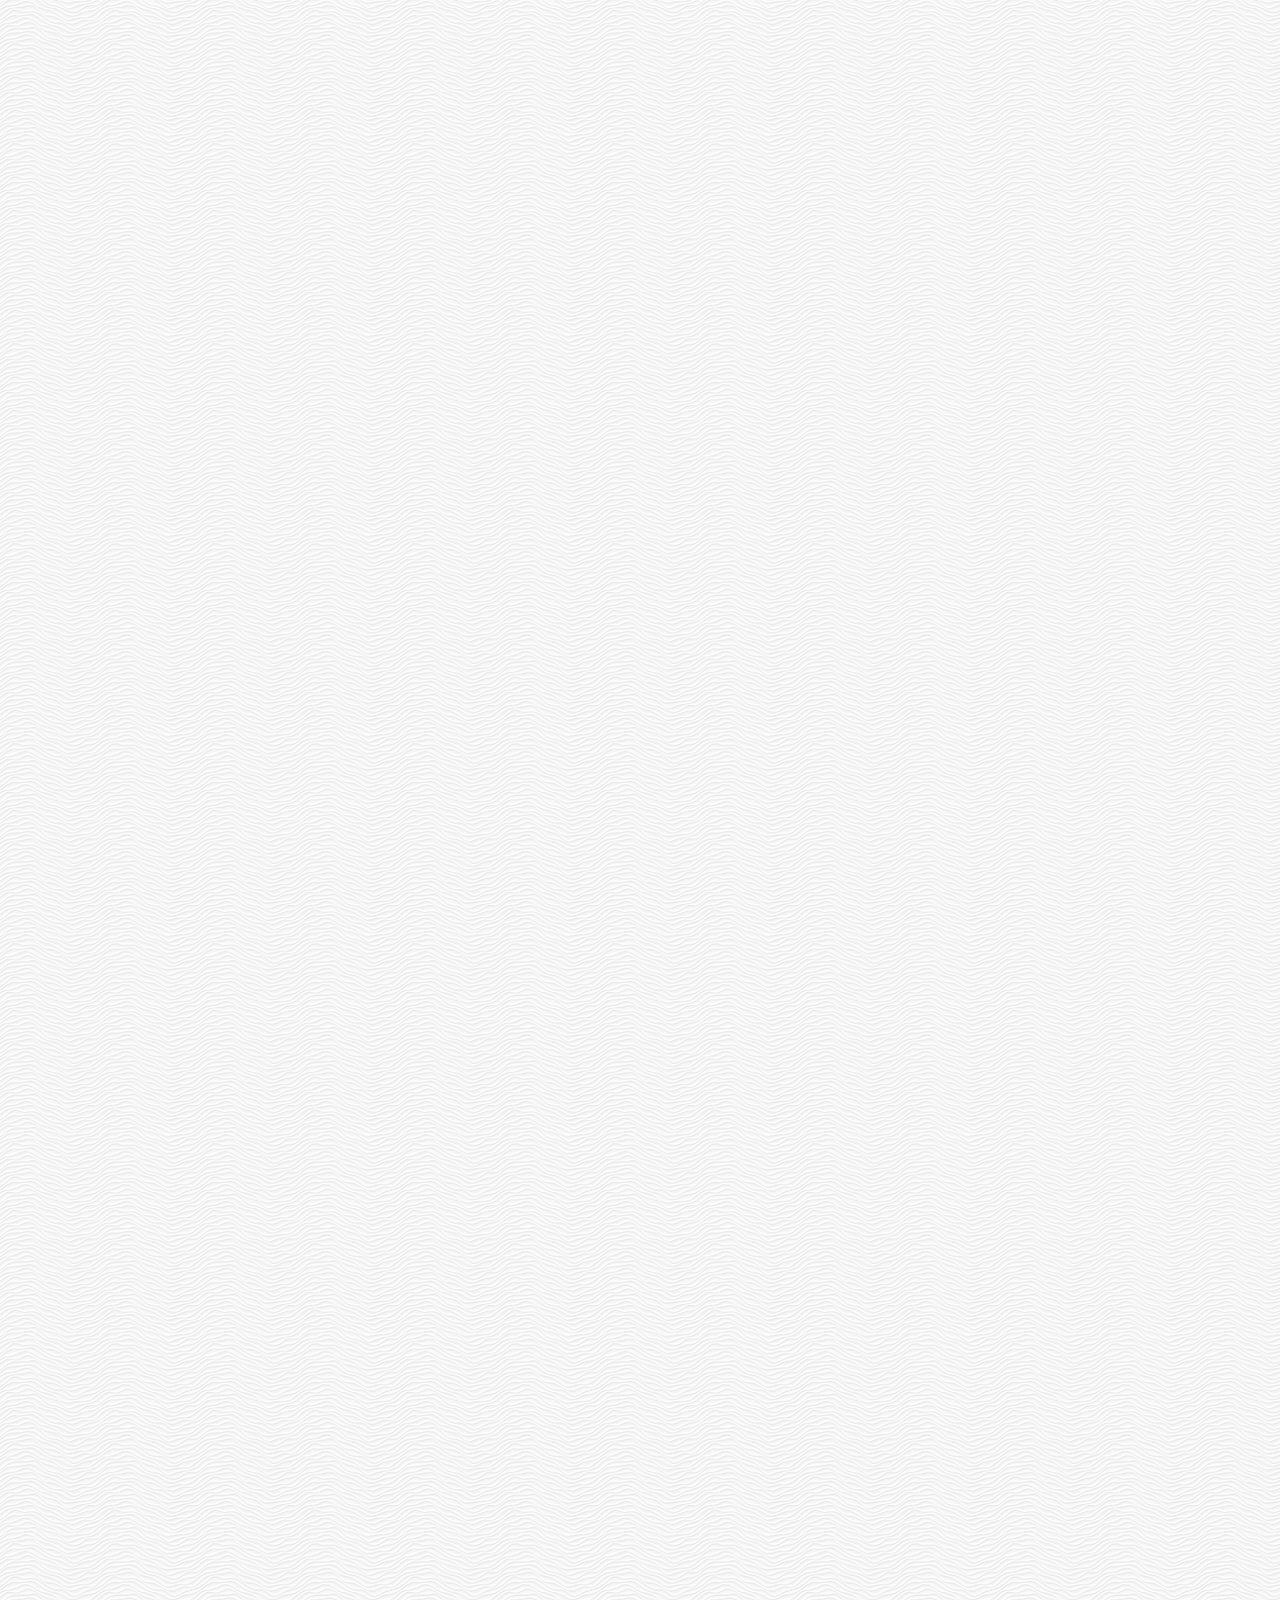
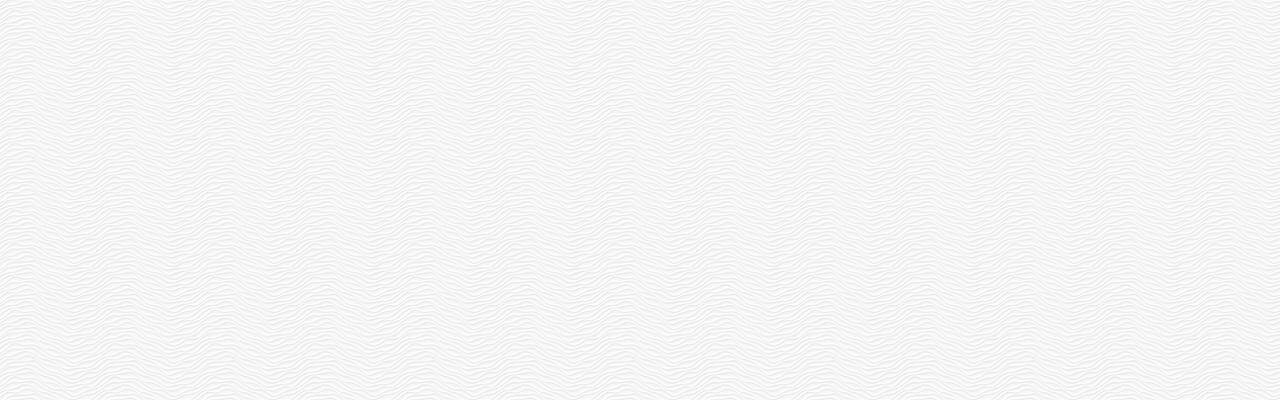
==== commit 37018d9d: "chat css 수정중" ====
--- a/chat.html
+++ b/chat.html
@@ -45,7 +45,7 @@
 </div>
 <main class="chat-screen">
     <ul class="chat__messages">
-        <span class="chat__timestamp">Friday, January 11, 2019</span>
+        <span class="chat__timestamp">수요일, 2019. 12. 11</span>
         <li class="incoming-message message">
             <img src="img/blank-user-img.jpg" class="m-avatar message__avatar" />
             <div class="message__content">
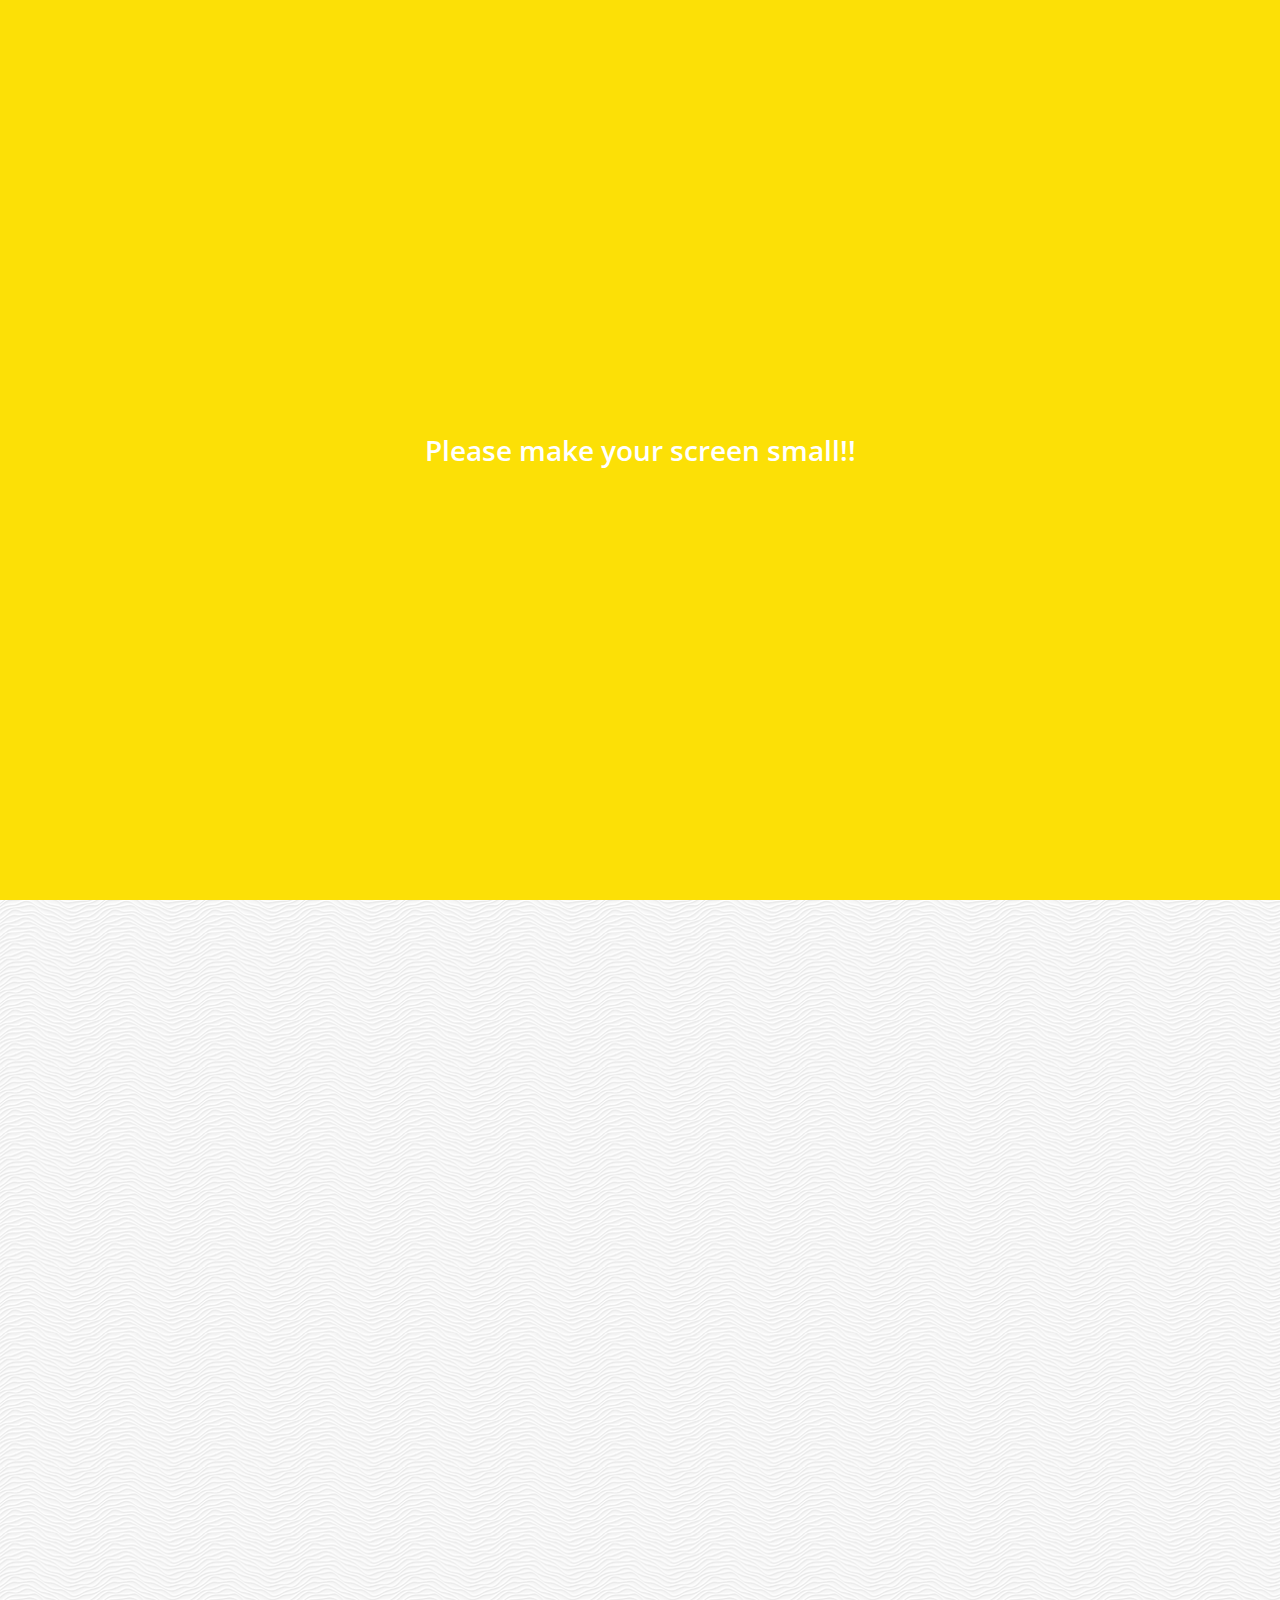
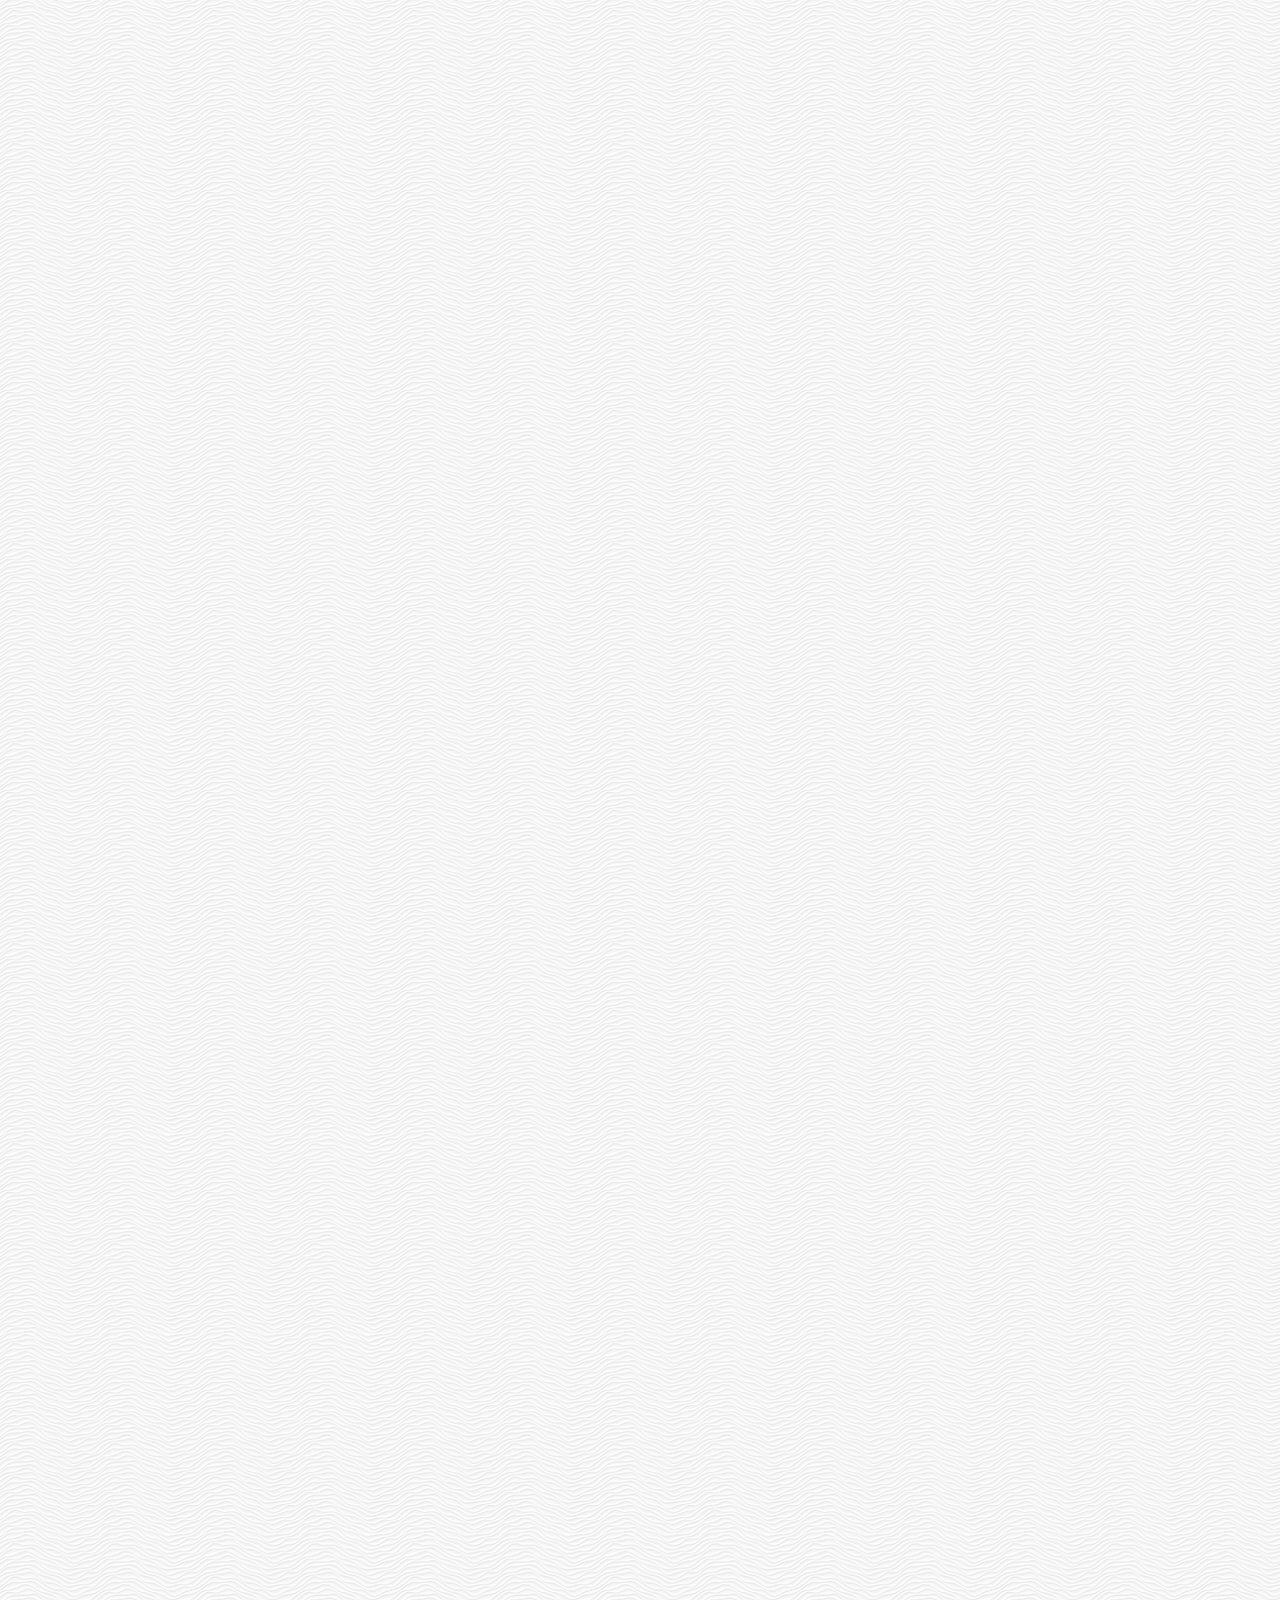
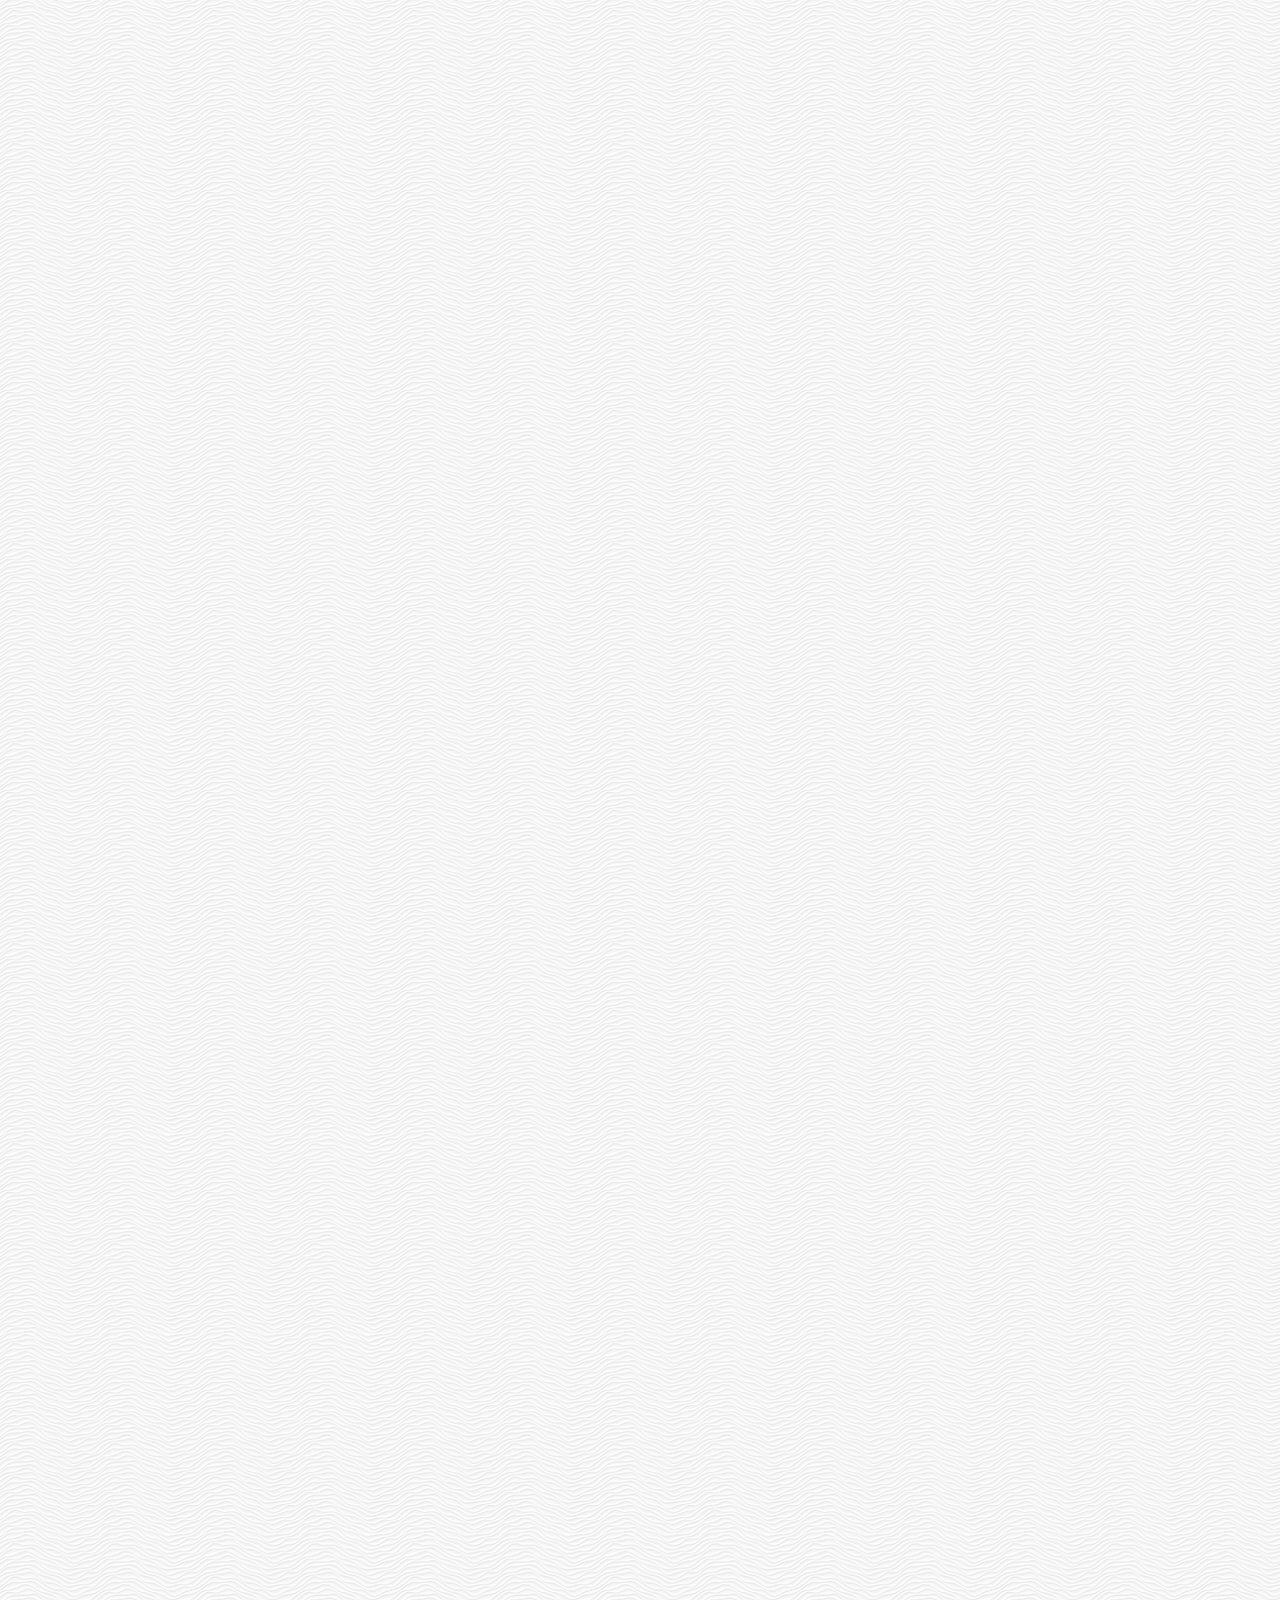
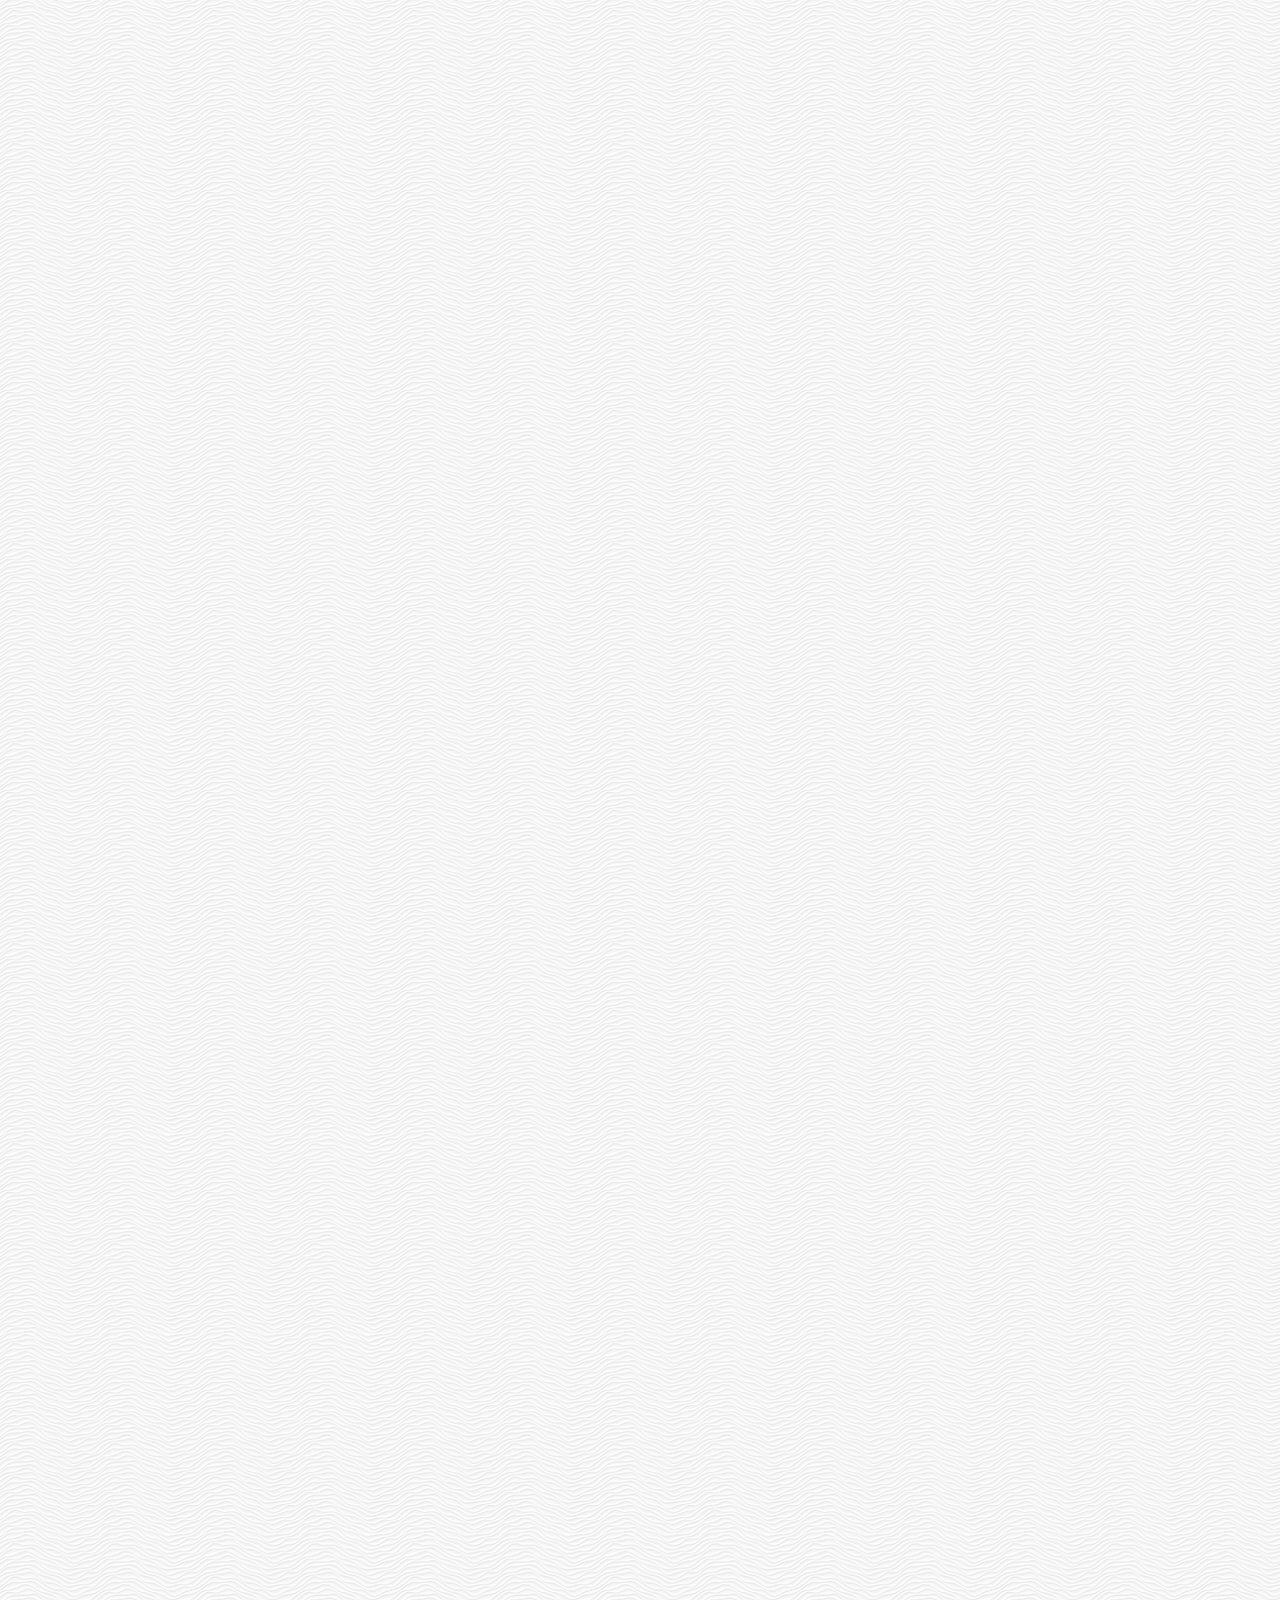
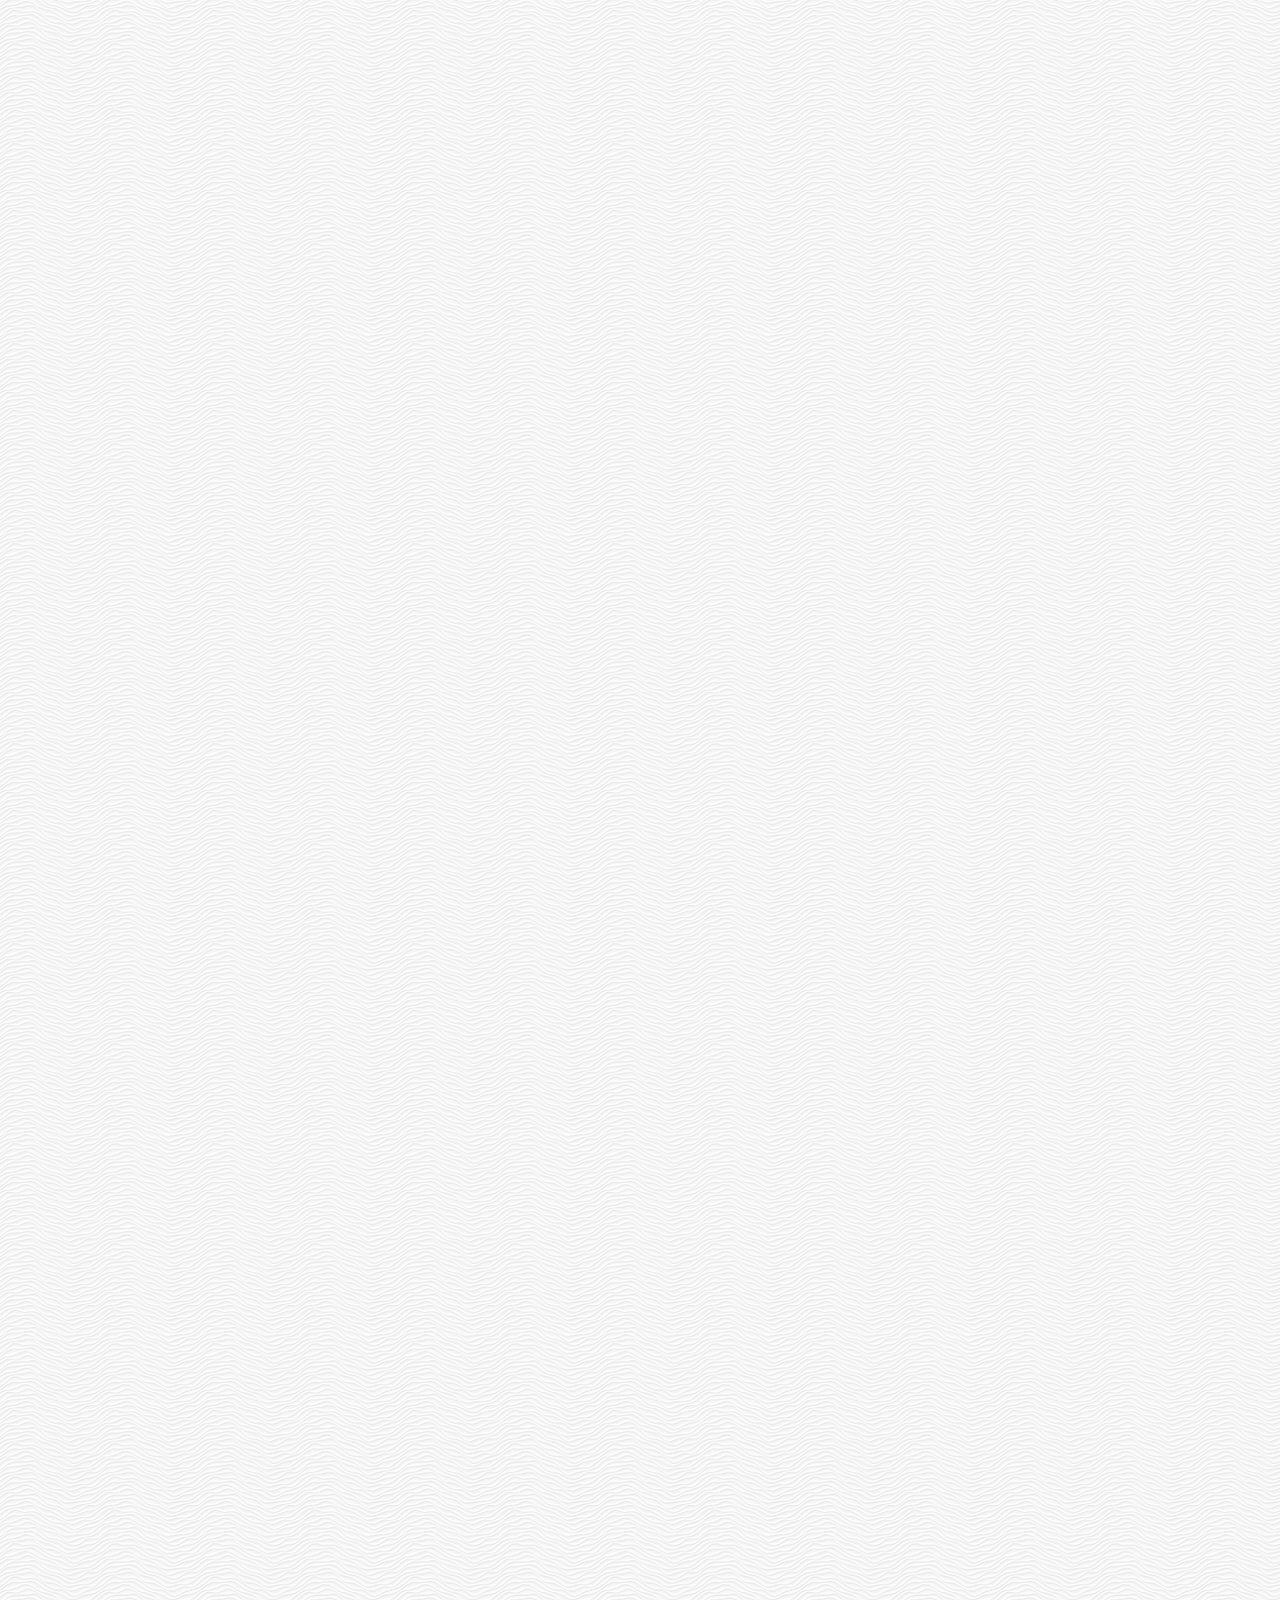
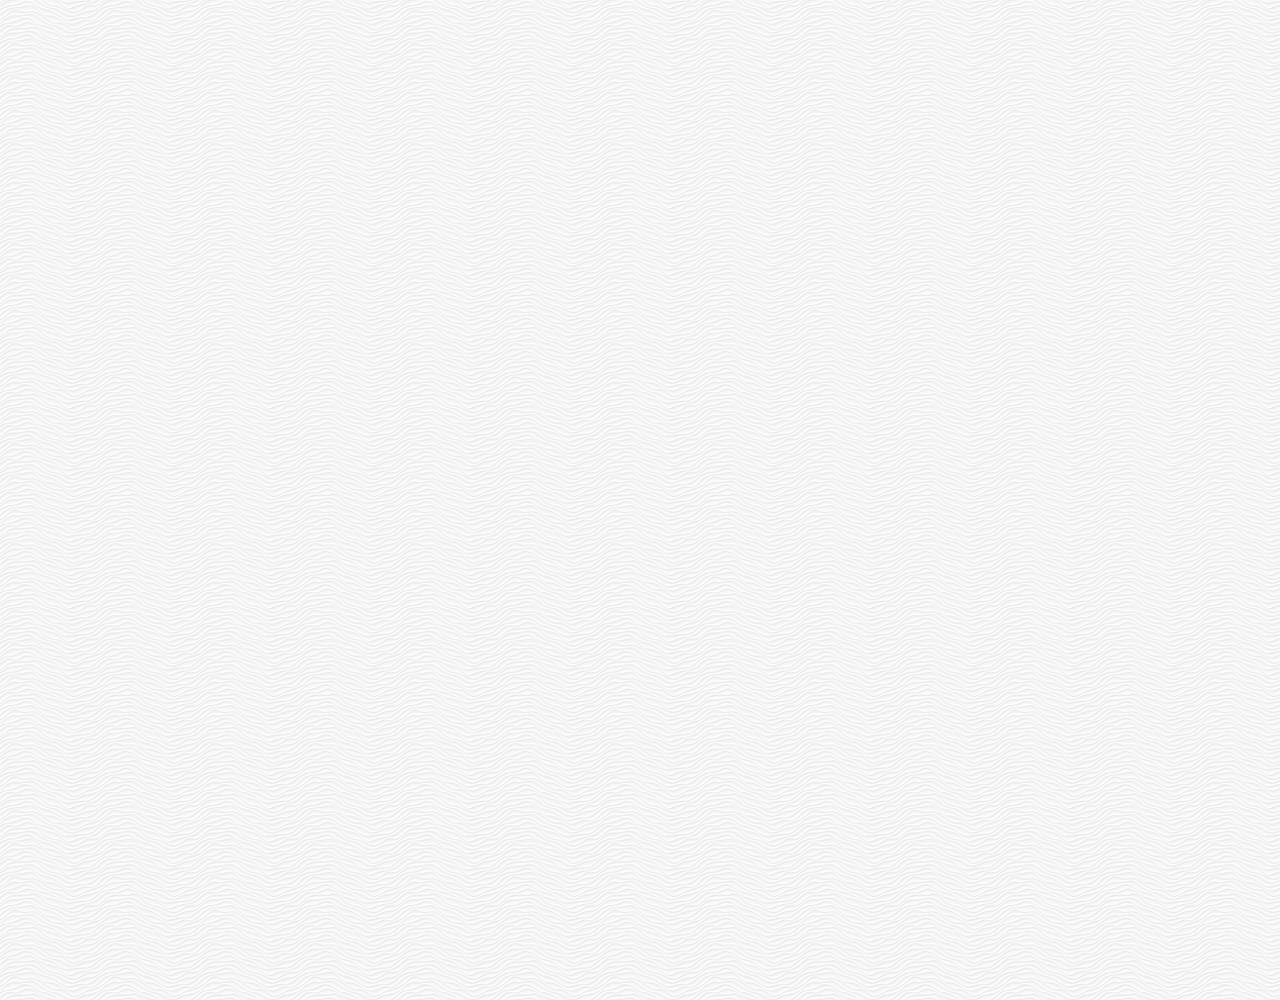
==== commit 00b5a128: "all css 완료" ====
--- a/chat.html
+++ b/chat.html
@@ -11,89 +11,91 @@
 </head>
 
 <body class="chats-body">
+    <div class="header-wrapper">
+        <div class="status-bar">
+            <div class="status-bar__column">
+                <span class="status-bar__clock">13:54</span>
+            </div>
+            <div class="status-bar__column">
+                <i class="fas fa-clock"></i>
+                <i class="fas fa-volume-mute"></i>
+                <i class="fas fa-wifi"></i>
+                <span class="status-bar__battery-level">100%</span>
+                <i class="fas fa-battery-full"></i>
+            </div>
+        </div>
+        <header class="header">
+            <div class="header__header-column">
+                <a href="index.html" class="header__back-btn">
+                    <i class="fas fa-arrow-left"></i>
+                </a>
+                <h1 class="header__title">Best Friend</h1>
+            </div>
+            <div class="header__header-column">
+                <span class="header__icon">
+                    <i class="fas fa-search"></i>
+                </span>
+                <span class="header__icon">
+                    <i class="fas fa-bars"></i>
+                </span>
+            </div>
+        </header>
+    </div>
+    <main class="chat-screen">
+        <ul class="chat__messages">
+            <span class="chat__timestamp">수요일, 2019. 12. 11</span>
+            <li class="incoming-message message">
+                <img src="img/blank-user-img.jpg" class="m-avatar message__avatar" />
+                <div class="message__content">
+                    <span class="message__author">Best Friend</span>
+                    <span class="message__bubble">
+                        Congrats I love you!
+                    </span>
+                </div>
+            </li>
+            <li class="sent-message message">
+                <div class="message__content">
+                    <span class="message__bubble">
+                        Thank you see you soon!
+                    </span>
+                </div>
+            </li>
+            <li class="incoming-message message">
+                <img src="img/blank-user-img.jpg" class="m-avatar message__avatar" />
+                <div class="message__content">
+                    <span class="message__author">Best Friend</span>
+                    <span class="message__bubble">
+                        Congrats I love you!
+                    </span>
+                </div>
+            </li>
+            <li class="sent-message message">
+                <div class="message__content">
+                    <span class="message__bubble">
+                        Thank you see you soon!
+                    </span>
+                </div>
+            </li>
+        </ul>
+    </main>
+    <div class="chat__write--container">
+        <input type="text" class="chat__write" placeholder="Send message" class="chat__write-input" />
 
-</body>
-<div class="header-wrapper">
-    <div class="status-bar">
-        <div class="status-bar__column">
-            <span class="status-bar__clock">13:54</span>
+        <div class="chat__icon-left chat__icon">
+            <i class="far fa-plus-square"></i>
         </div>
-        <div class="status-bar__column">
-            <i class="fas fa-clock"></i>
-            <i class="fas fa-volume-mute"></i>
-            <i class="fas fa-wifi"></i>
-            <span class="status-bar__battery-level">100%</span>
-            <i class="fas fa-battery-full"></i>
+        <div class="chat__icon-right chat__icon">
+            <span class="chat__write-icon">
+                <i class="far fa-smile-wink"></i>
+            </span>
+            <span class="chat__write-icon">
+                <i class="fas fa-microphone"></i>
+            </span>
         </div>
     </div>
-    <header class="header">
-        <div class="header__header-column">
-            <a href="index.html" class="header__back-btn">
-                <i class="fas fa-arrow-left"></i>
-            </a>
-            <h1 class="header__title">Best Friend</h1>
-        </div>
-        <div class="header__header-column">
-            <span class="header__icon">
-                <i class="fas fa-search"></i>
-            </span>
-            <span class="header__icon">
-                <i class="fas fa-bars"></i>
-            </span>
-        </div>
-    </header>
-</div>
-<main class="chat-screen">
-    <ul class="chat__messages">
-        <span class="chat__timestamp">수요일, 2019. 12. 11</span>
-        <li class="incoming-message message">
-            <img src="img/blank-user-img.jpg" class="m-avatar message__avatar" />
-            <div class="message__content">
-                <span class="message__author">Best Friend</span>
-                <span class="message__bubble">
-                    Congrats I love you!
-                </span>
-            </div>
-        </li>
-        <li class="sent-message message">
-            <div class="message__content">
-                <span class="message__bubble">
-                    Thank you see you soon!
-                </span>
-            </div>
-        </li>
-        <li class="incoming-message message">
-            <img src="img/blank-user-img.jpg" class="m-avatar message__avatar" />
-            <div class="message__content">
-                <span class="message__author">Best Friend</span>
-                <span class="message__bubble">
-                    Congrats I love you!
-                </span>
-            </div>
-        </li>
-        <li class="sent-message message">
-            <div class="message__content">
-                <span class="message__bubble">
-                    Thank you see you soon!
-                </span>
-            </div>
-        </li>
-    </ul>
-</main>
-<div class="chat__write--container">
-    <input type="text" class="chat__write" placeholder="Send message" class="chat__write-input" />
-
-    <div class="chat__icon-left chat__icon">
-        <i class="far fa-plus-square"></i>
+    <div class="bigScreen">
+        <span class="bigScreen__text">Please make your screen small!!</span>
     </div>
-    <div class="chat__icon-right chat__icon">
-        <span class="chat__write-icon">
-            <i class="far fa-smile-wink"></i>
-        </span>
-        <span class="chat__write-icon">
-            <i class="fas fa-microphone"></i>
-        </span>
-    </div>
-</div>
+</body>
 
 </html>--- a/css/style.css
+++ b/css/style.css
@@ -9,6 +9,7 @@
 @import "more.css";
 @import "settings.css";
 @import "chat.css";
+@import "mobile.css";
 
 * {
     box-sizing: border-box;
@@ -20,10 +21,26 @@
     color: #020202;
     font-family: "Open Sans", -apple-system, BlinkMacSystemFont, "Segoe UI",
         Roboto, Oxygen, Ubuntu, Cantarell, "Open Sans", "Helvetica Neue", sans-serif;
-    height: 10000px;
+    /* height: 10000px; */
 }
 
 a {
     color: inherit;
     text-decoration: none;
+}
+
+@keyframes fadeIn {
+    from {
+        opacity: 0;
+        transform: translateY(50px);
+    }
+
+    to {
+        opacity: 1;
+        transform: none;
+    }
+}
+
+main {
+    animation: fadeIn 0.5s ease-in-out;
 }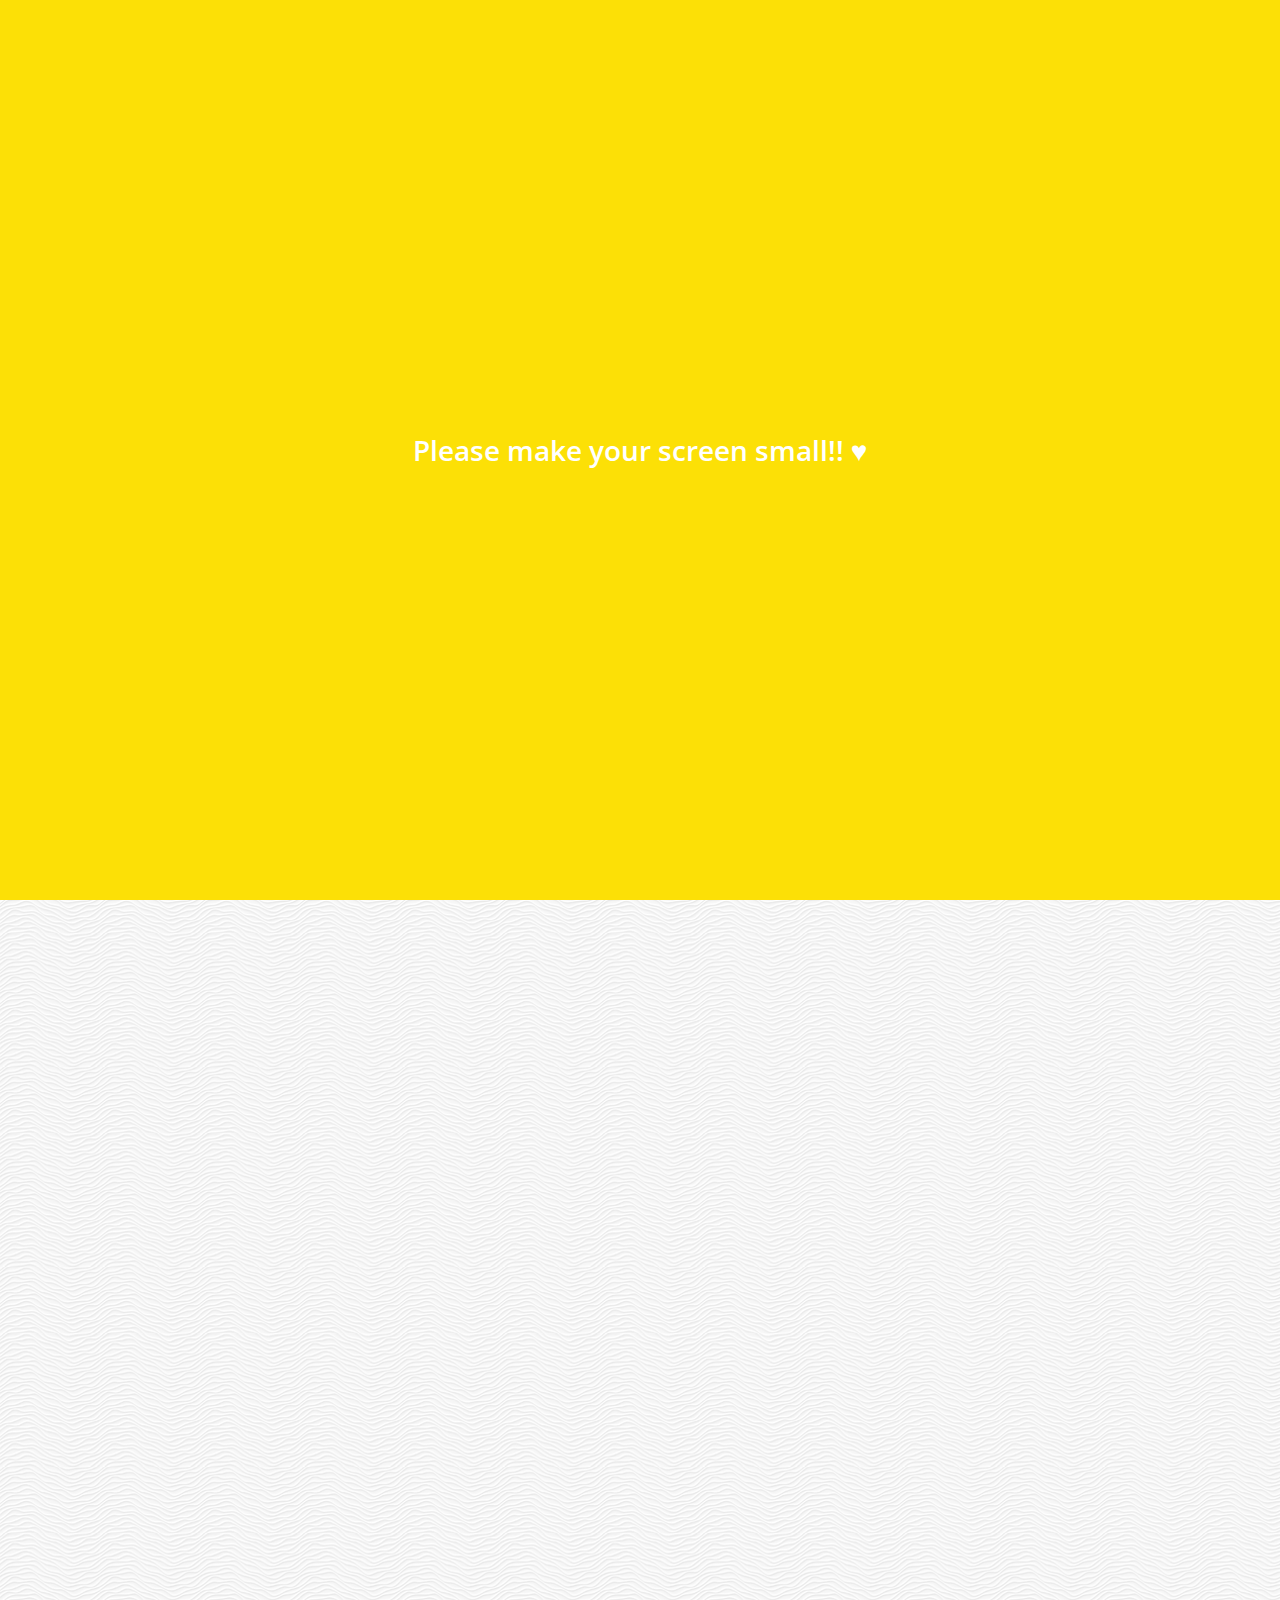
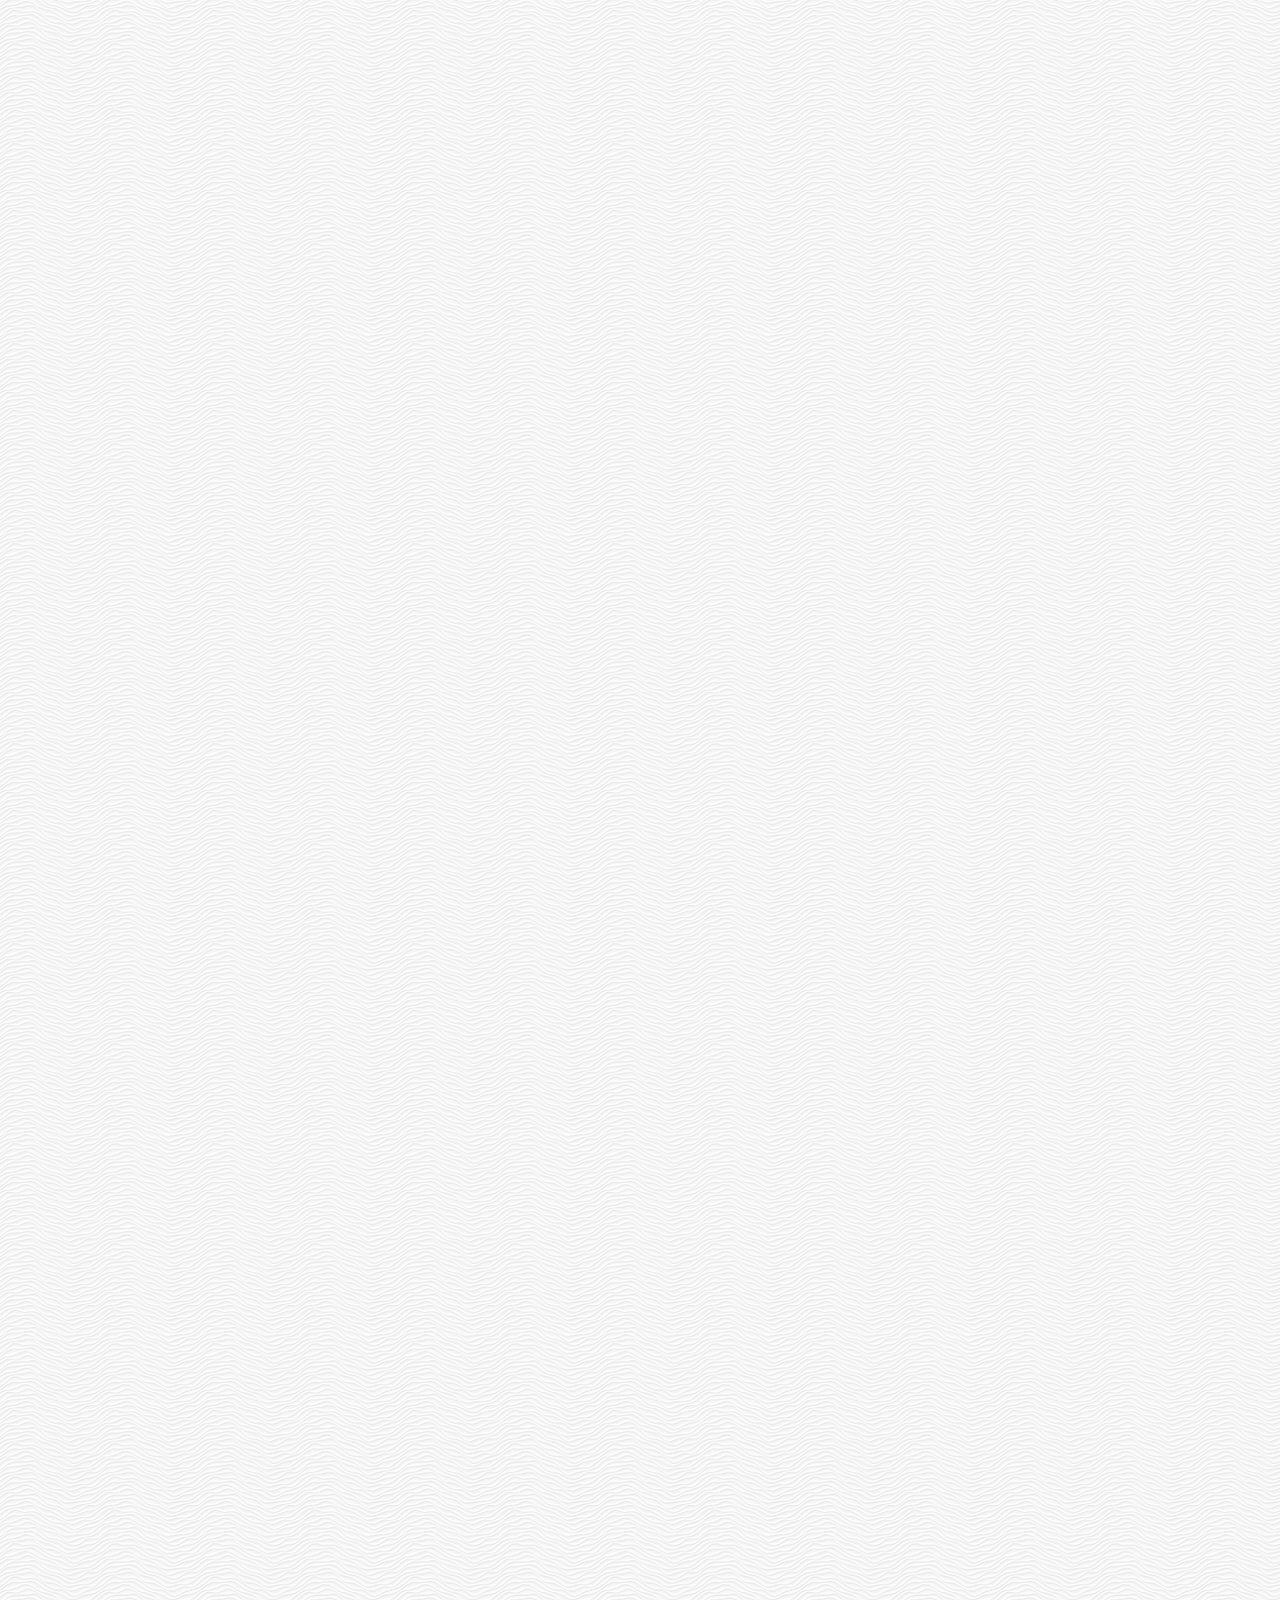
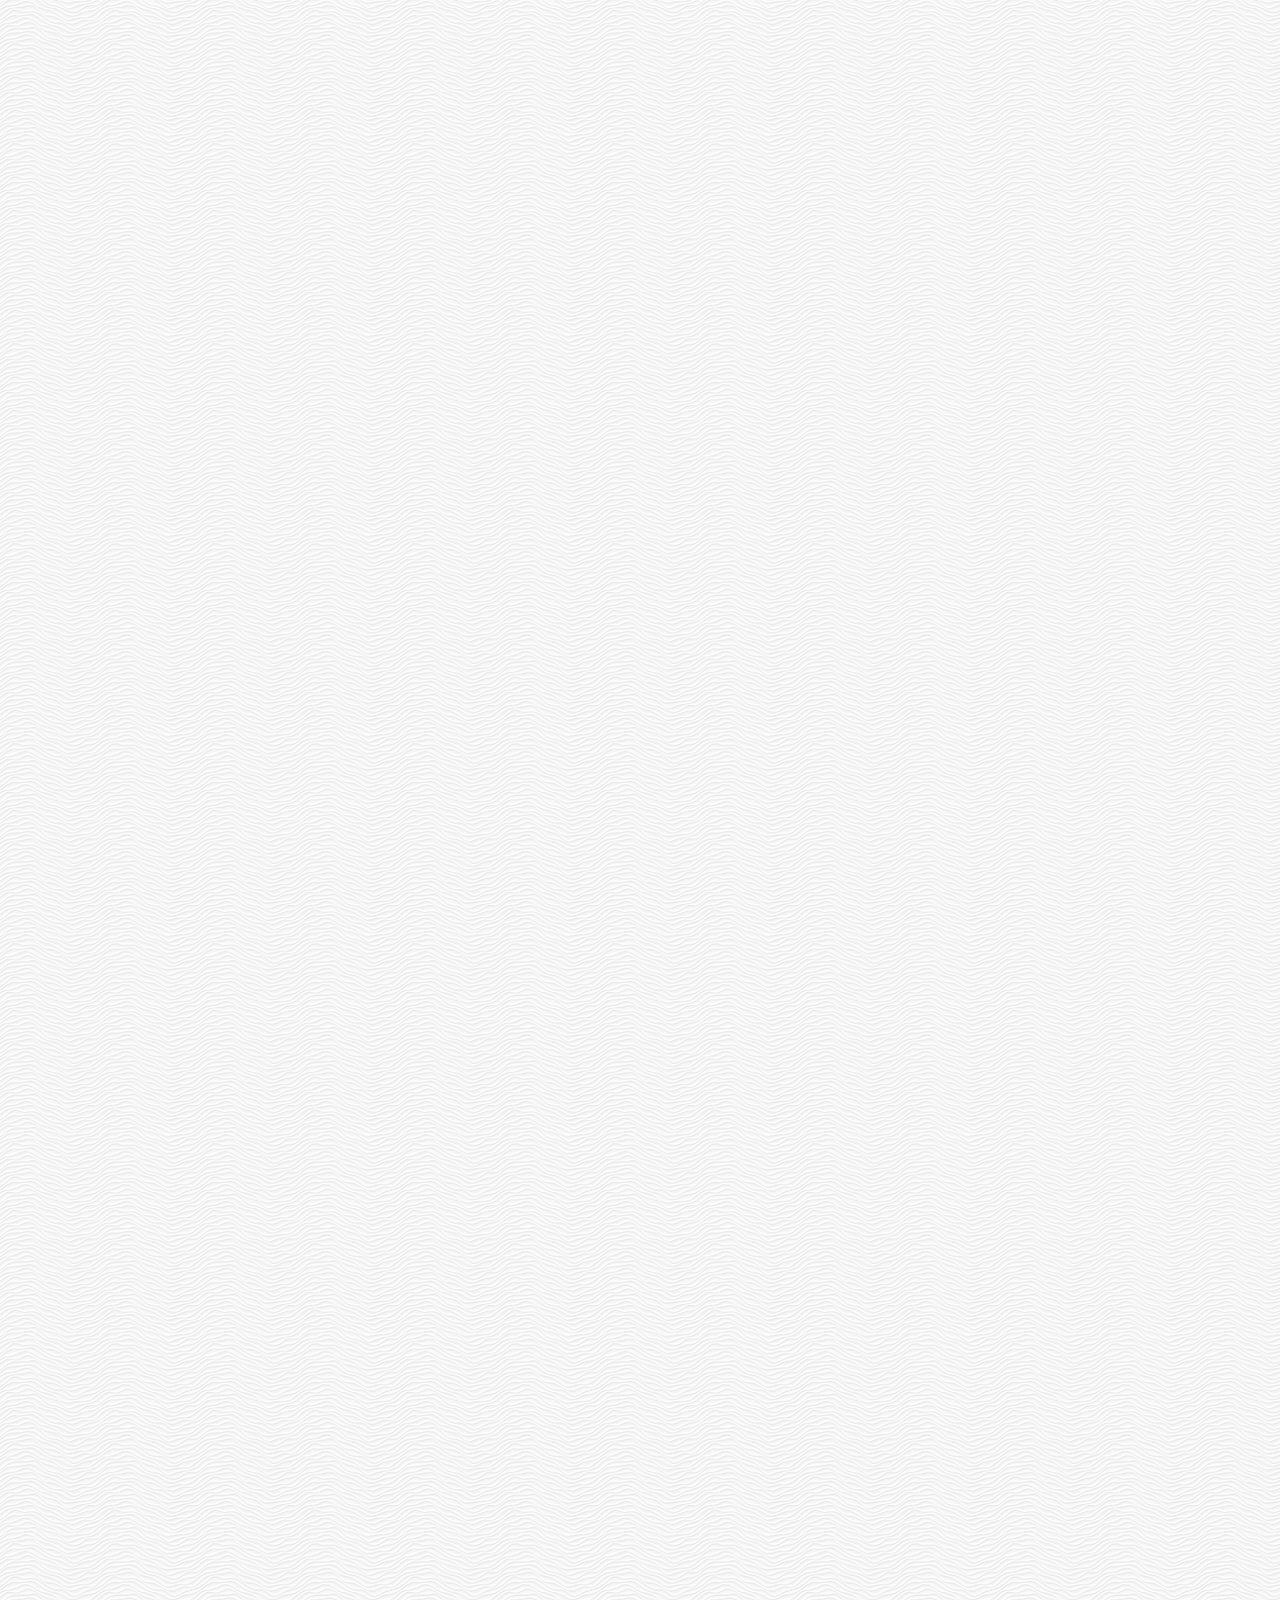
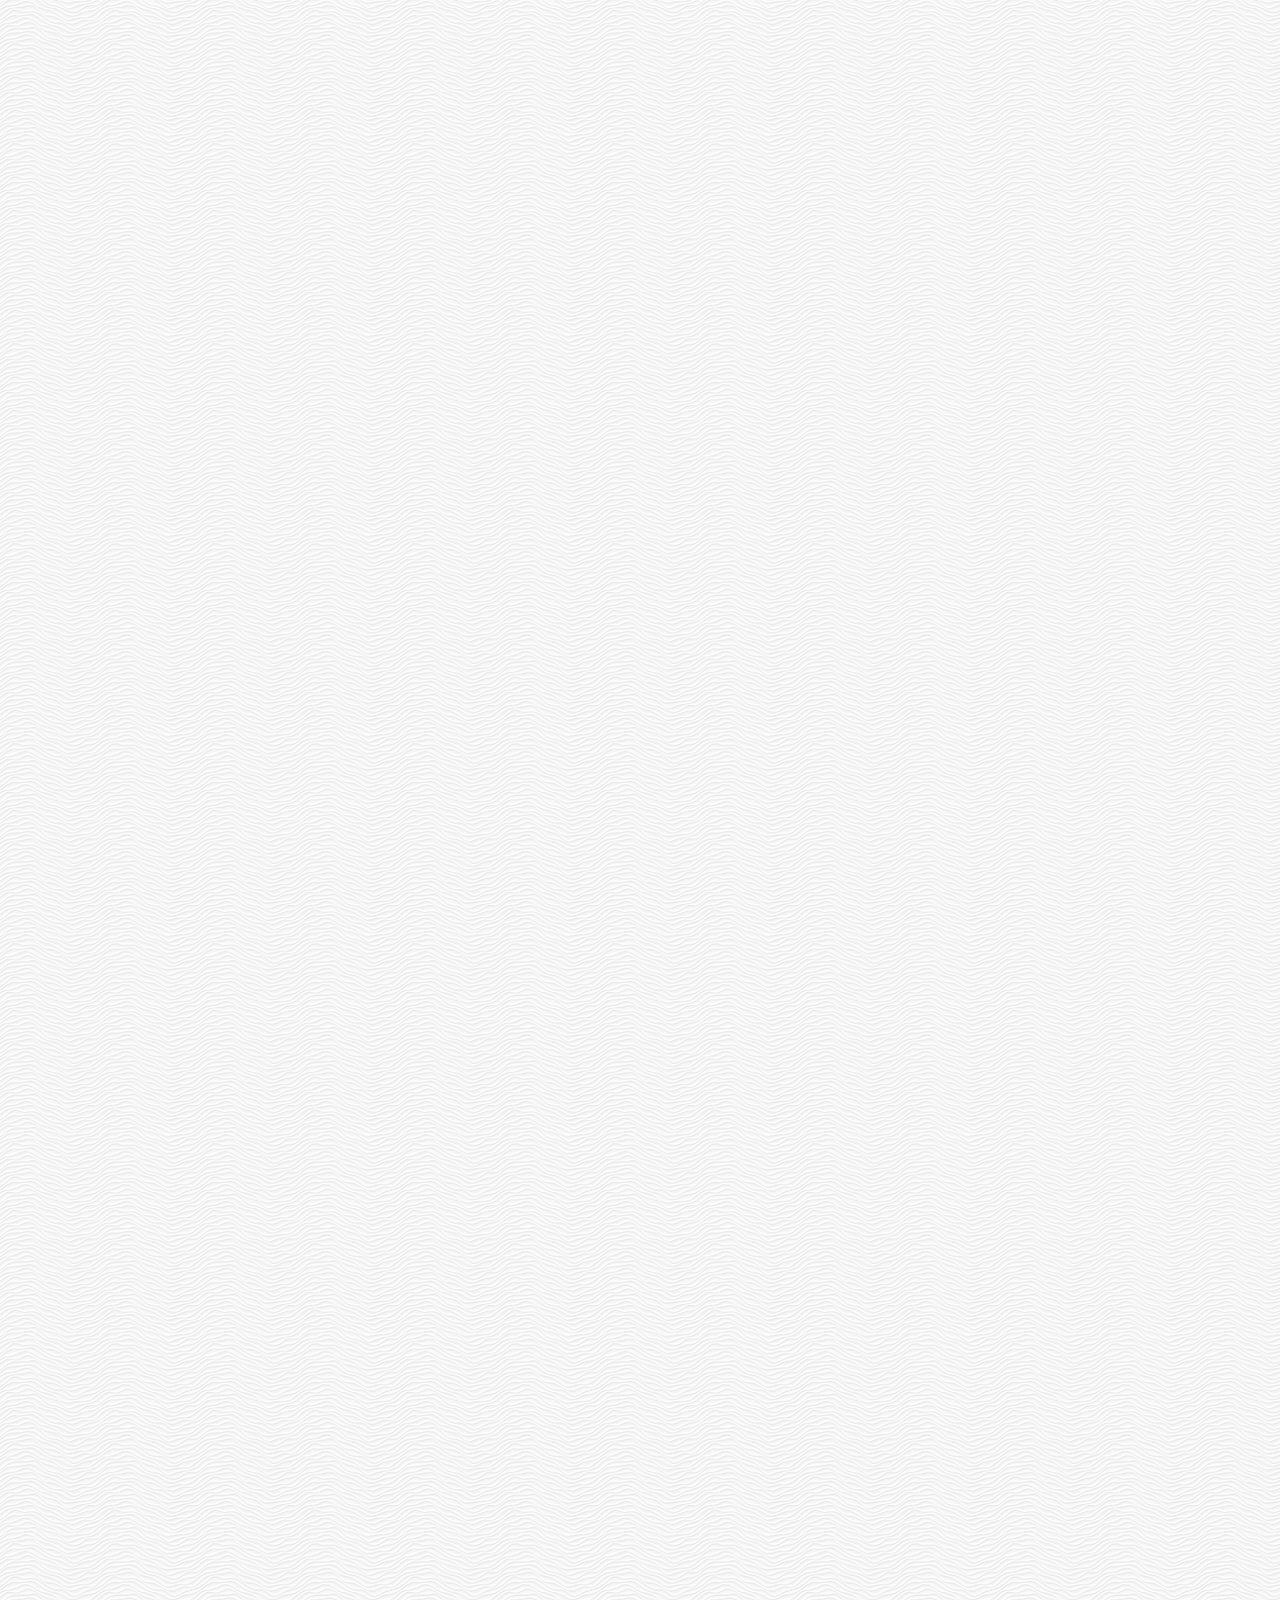
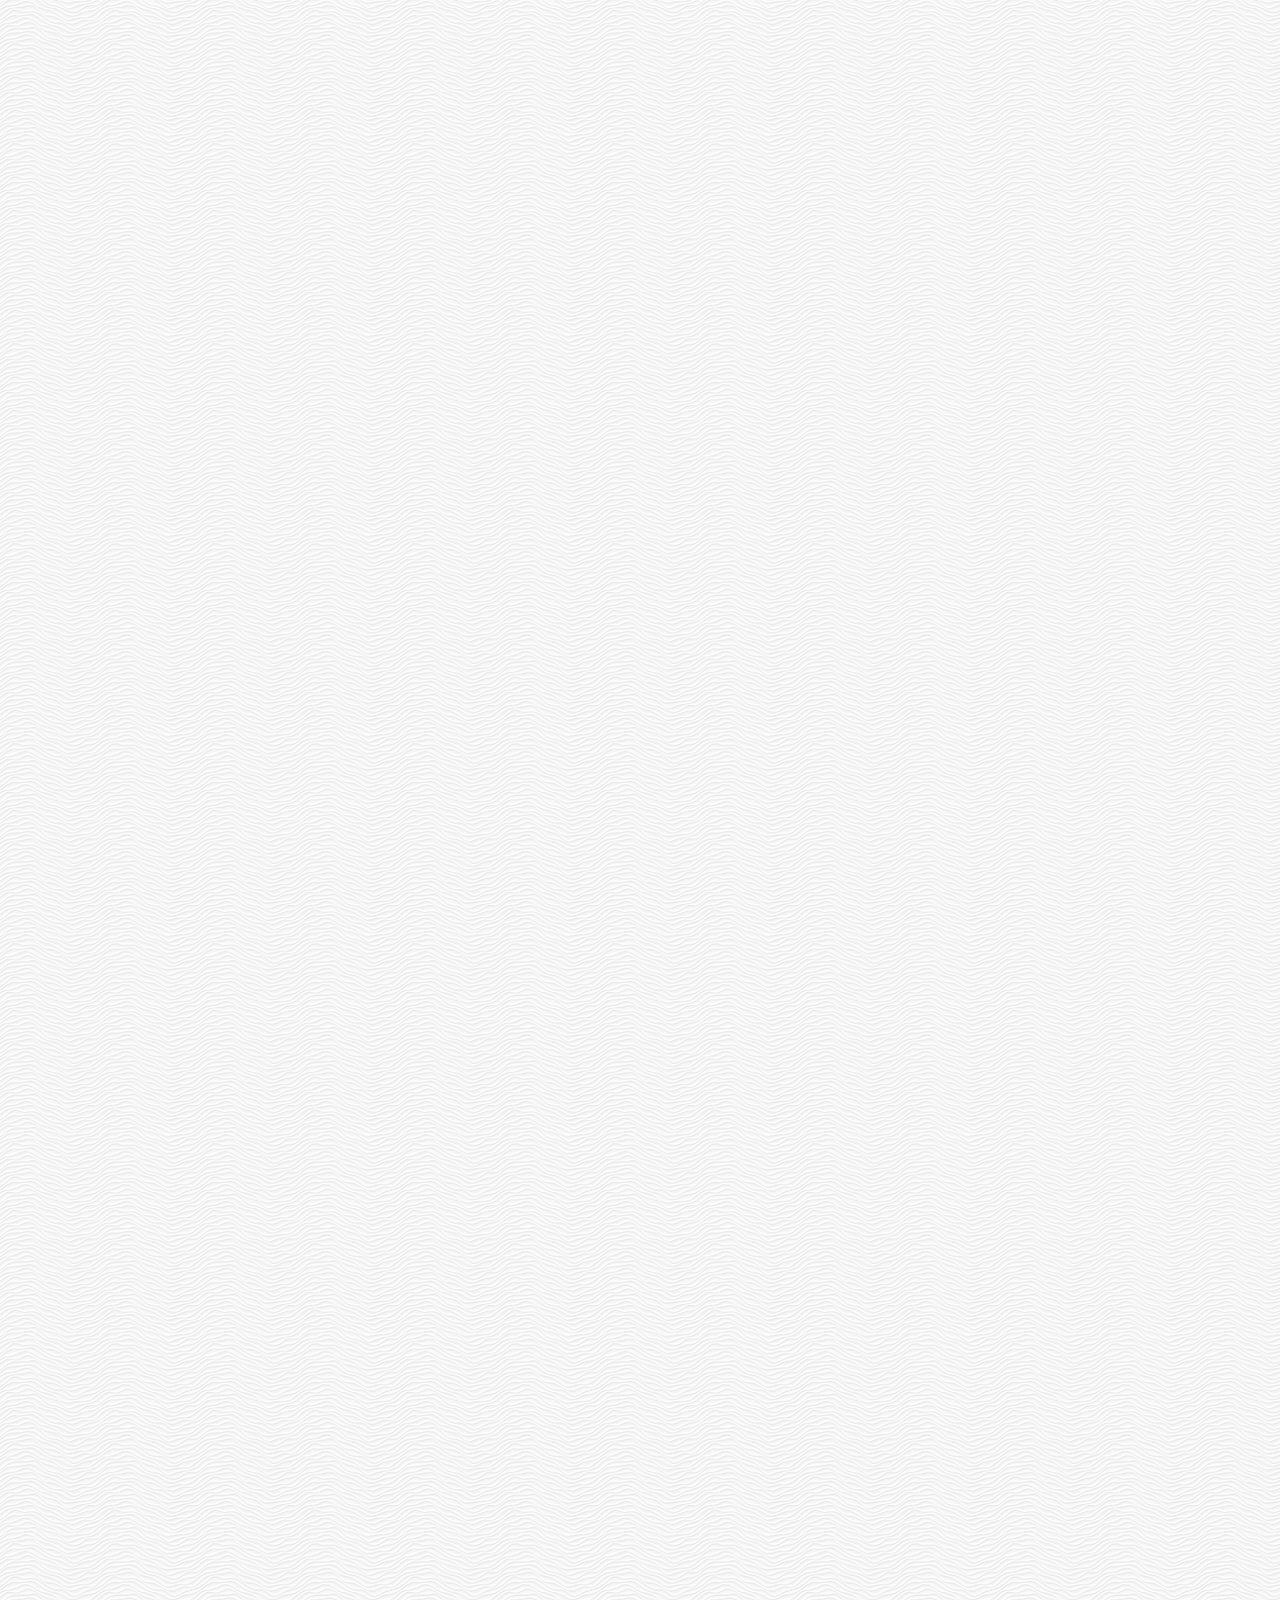
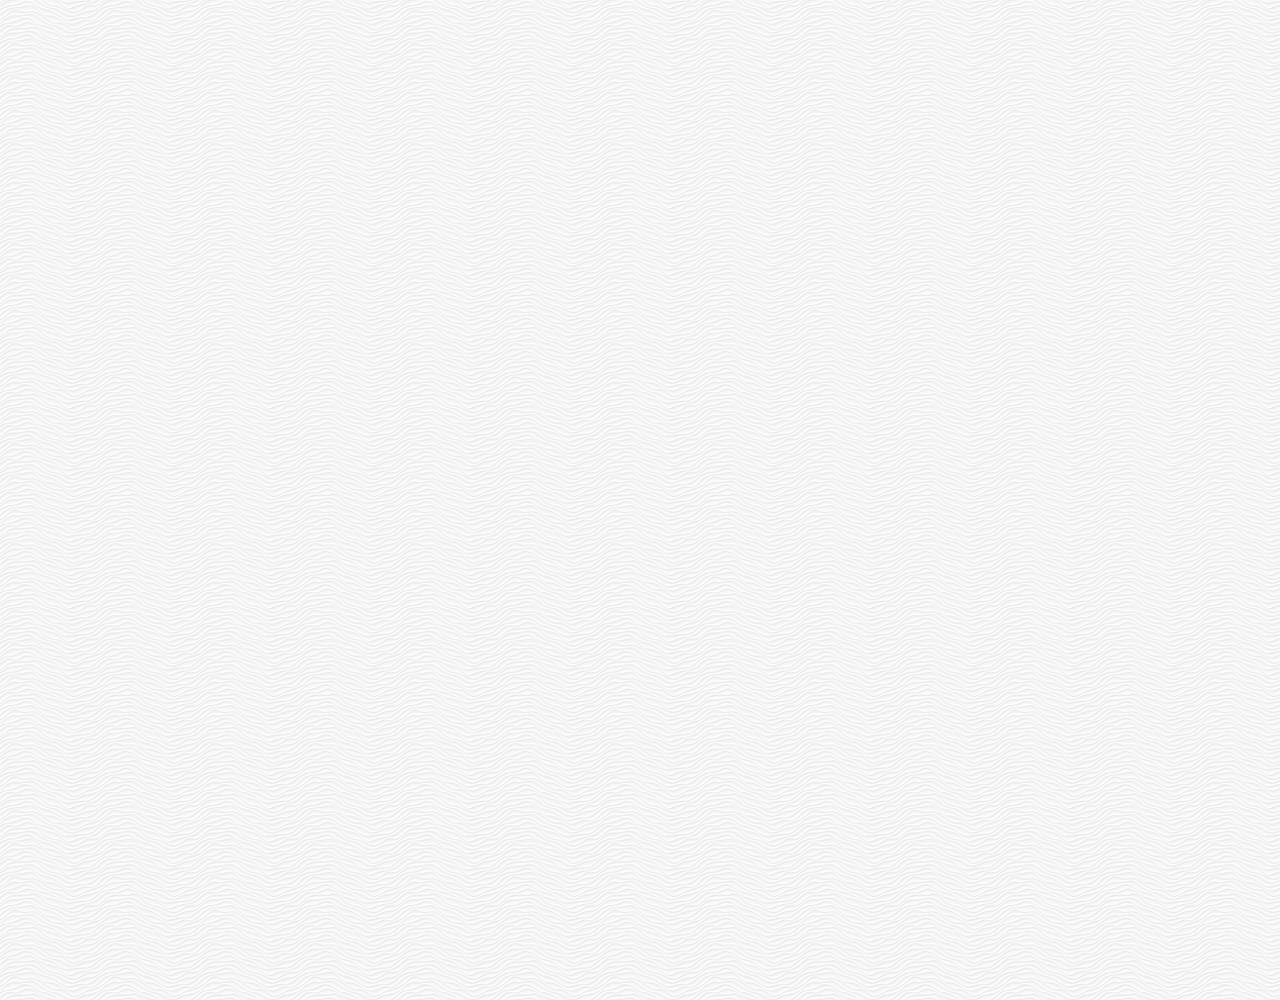
==== commit 50e0dc48: "add 하트" ====
--- a/chat.html
+++ b/chat.html
@@ -94,7 +94,7 @@
         </div>
     </div>
     <div class="bigScreen">
-        <span class="bigScreen__text">Please make your screen small!!</span>
+        <span class="bigScreen__text">Please make your screen small!! ♥</span>
     </div>
 </body>
 
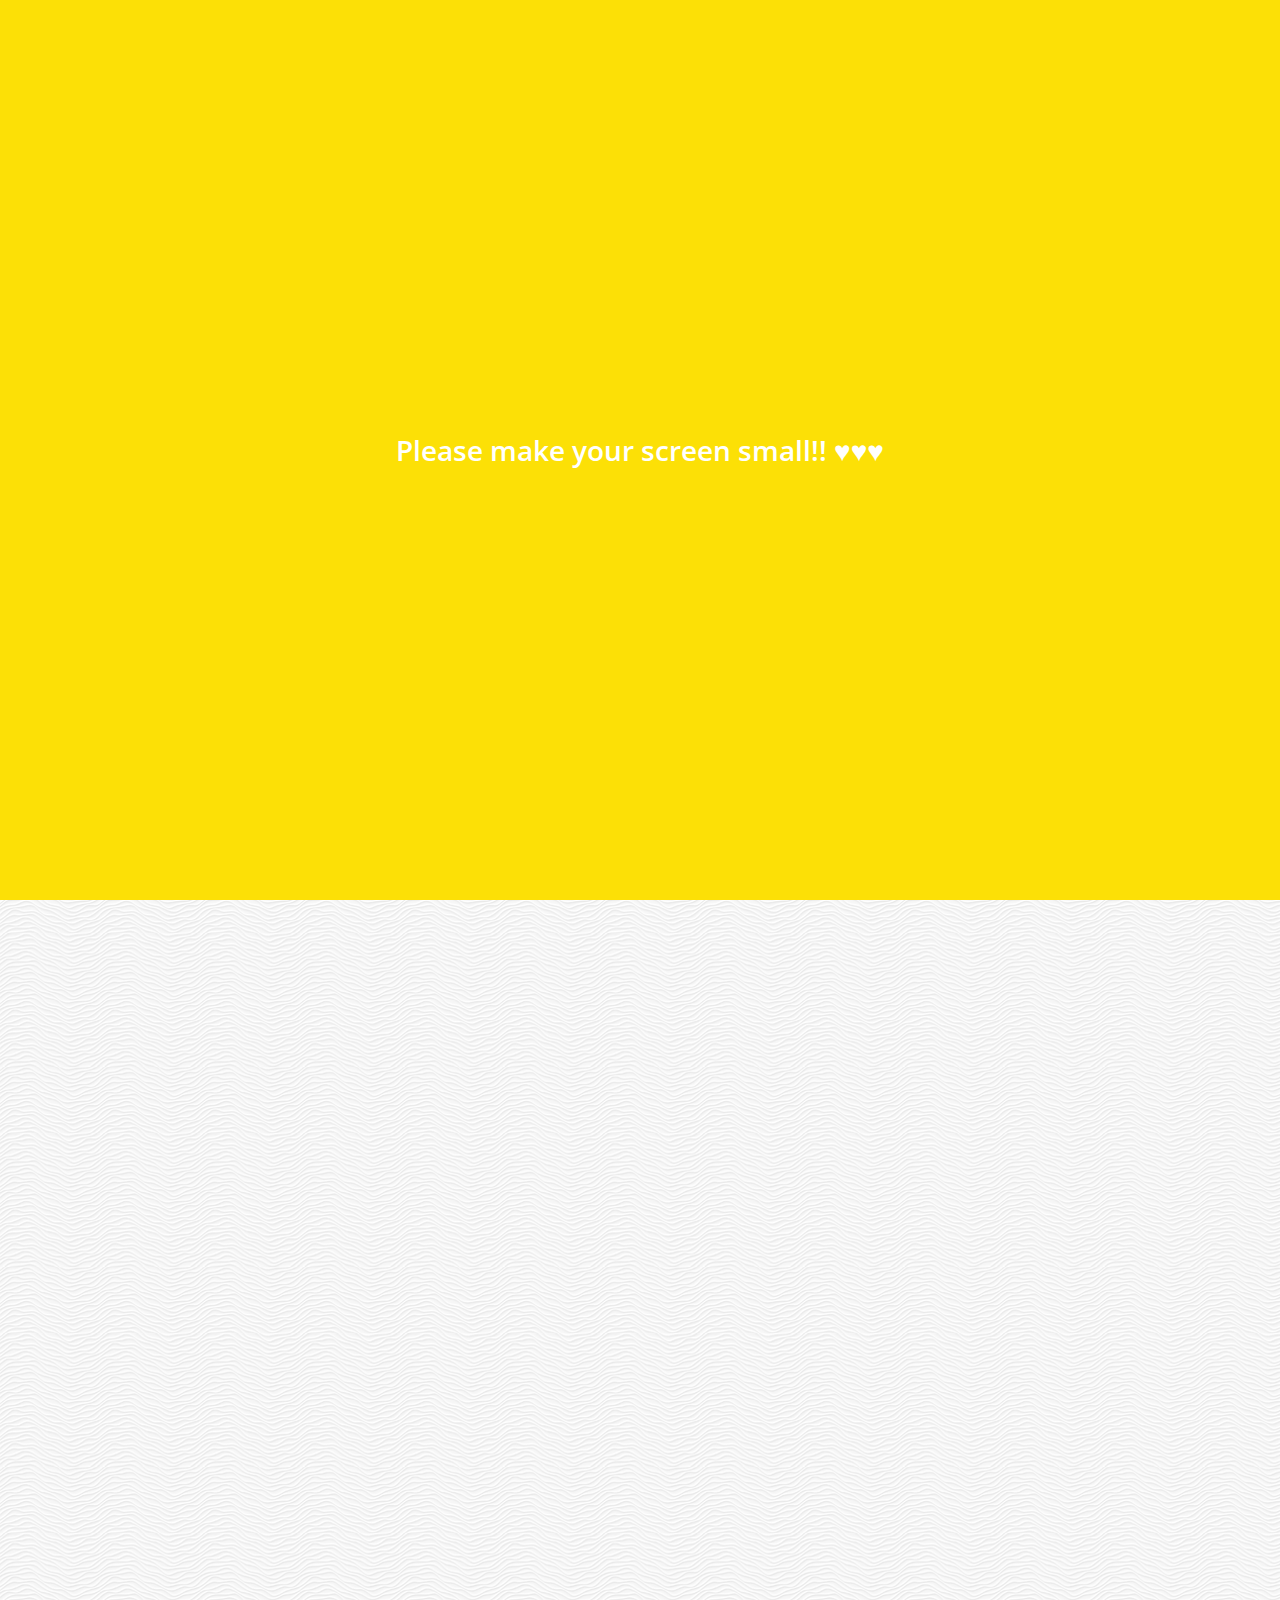
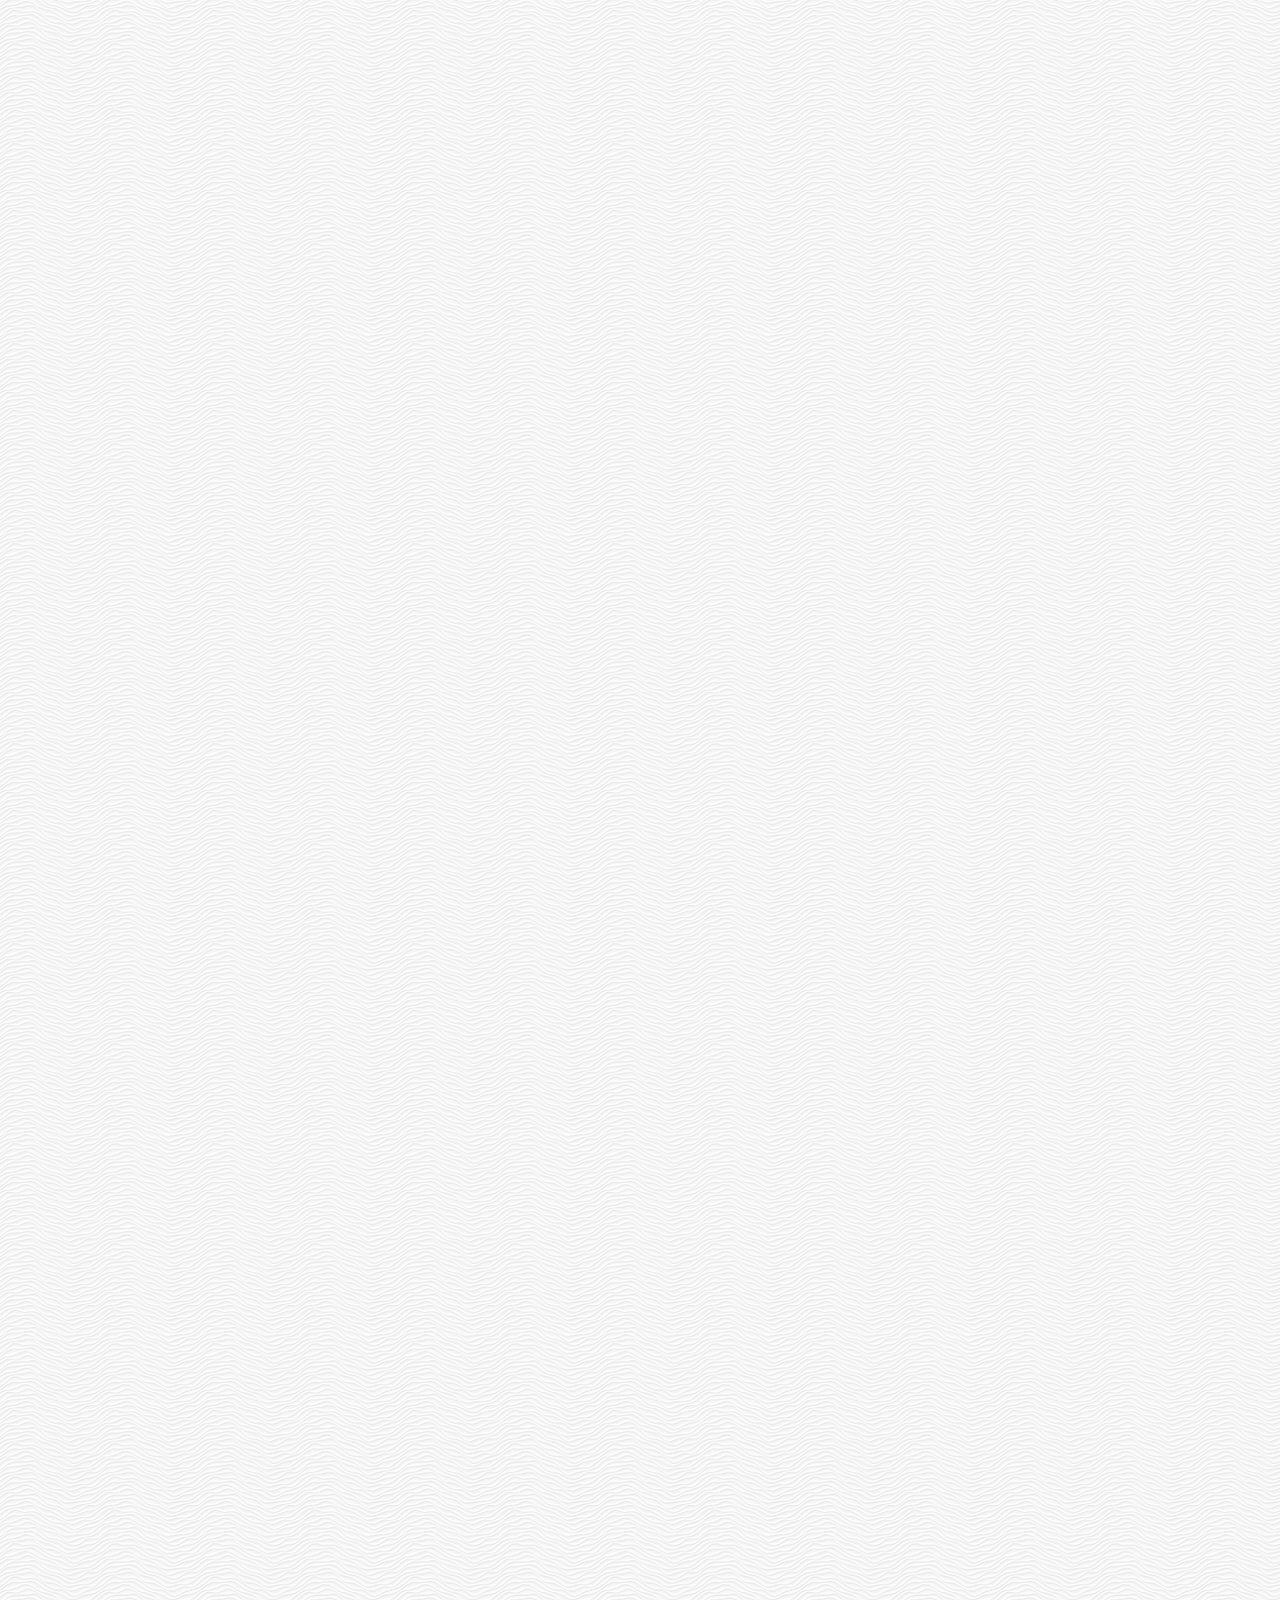
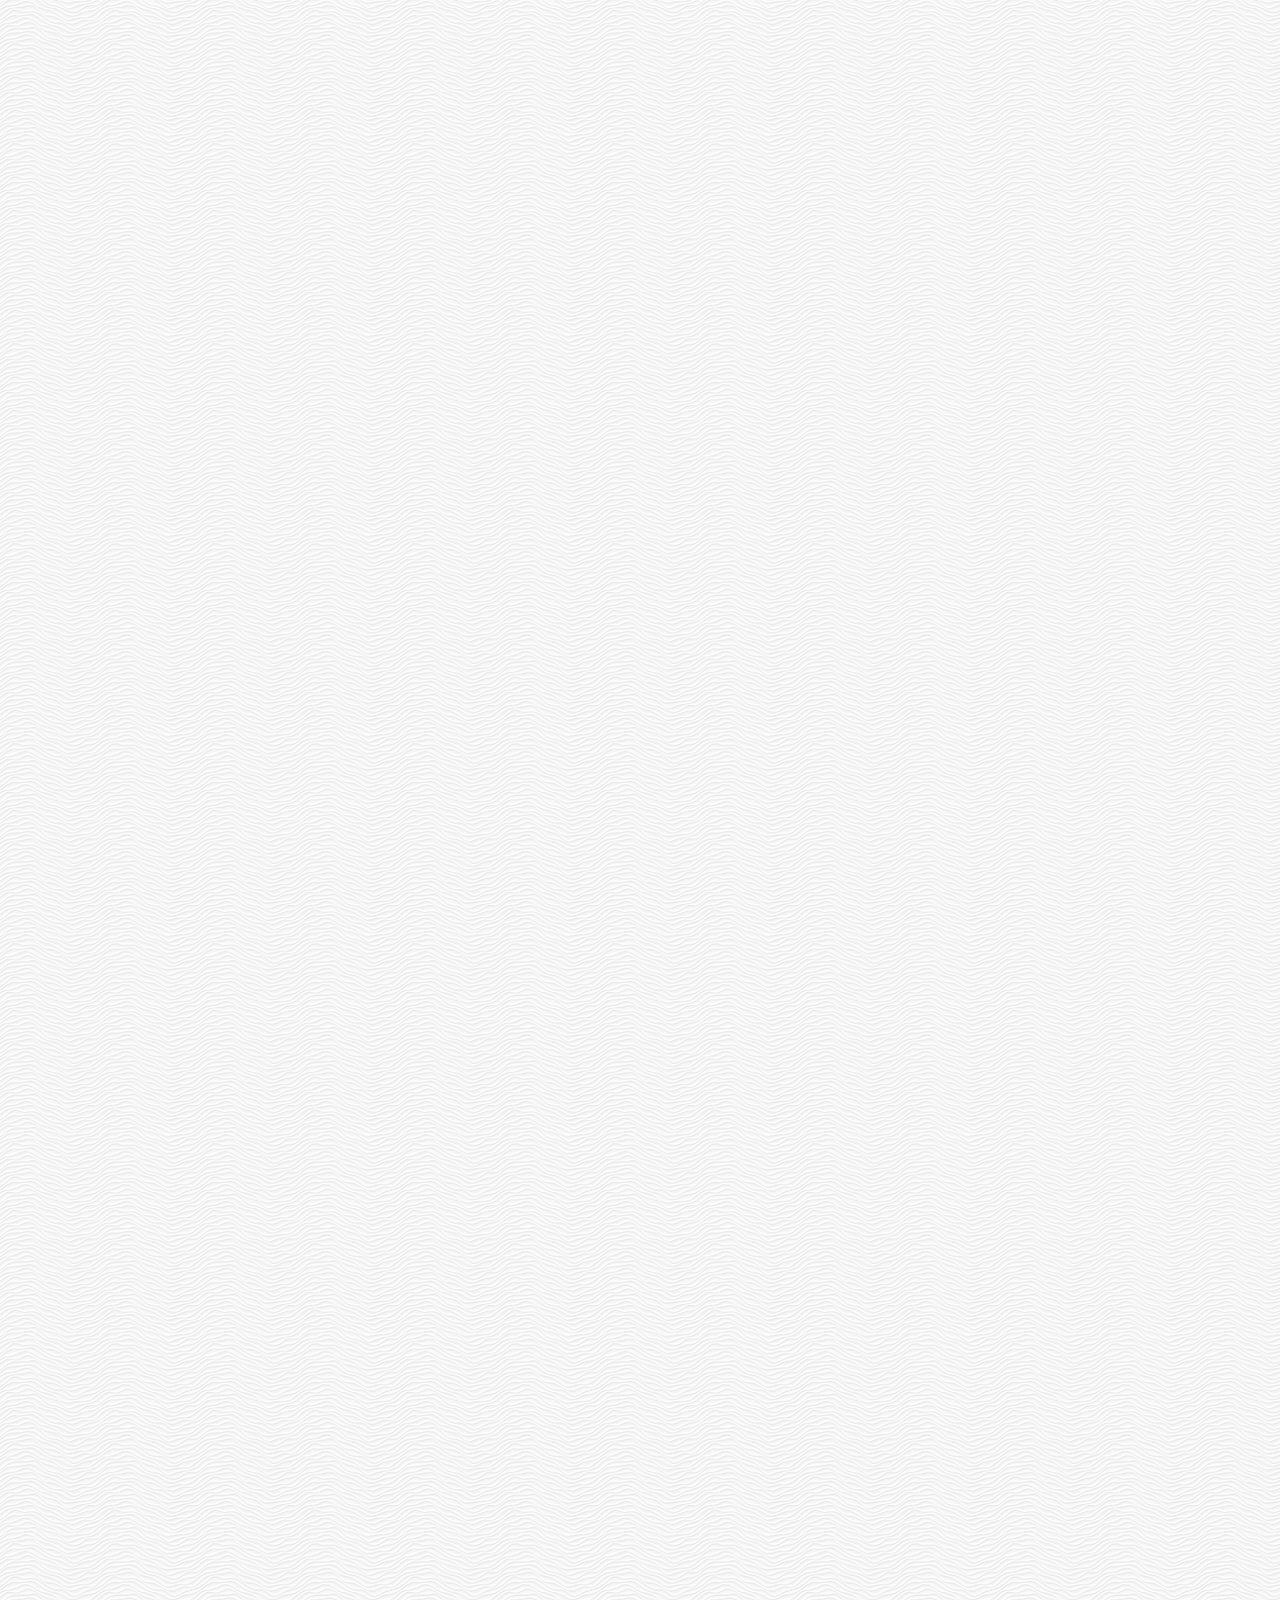
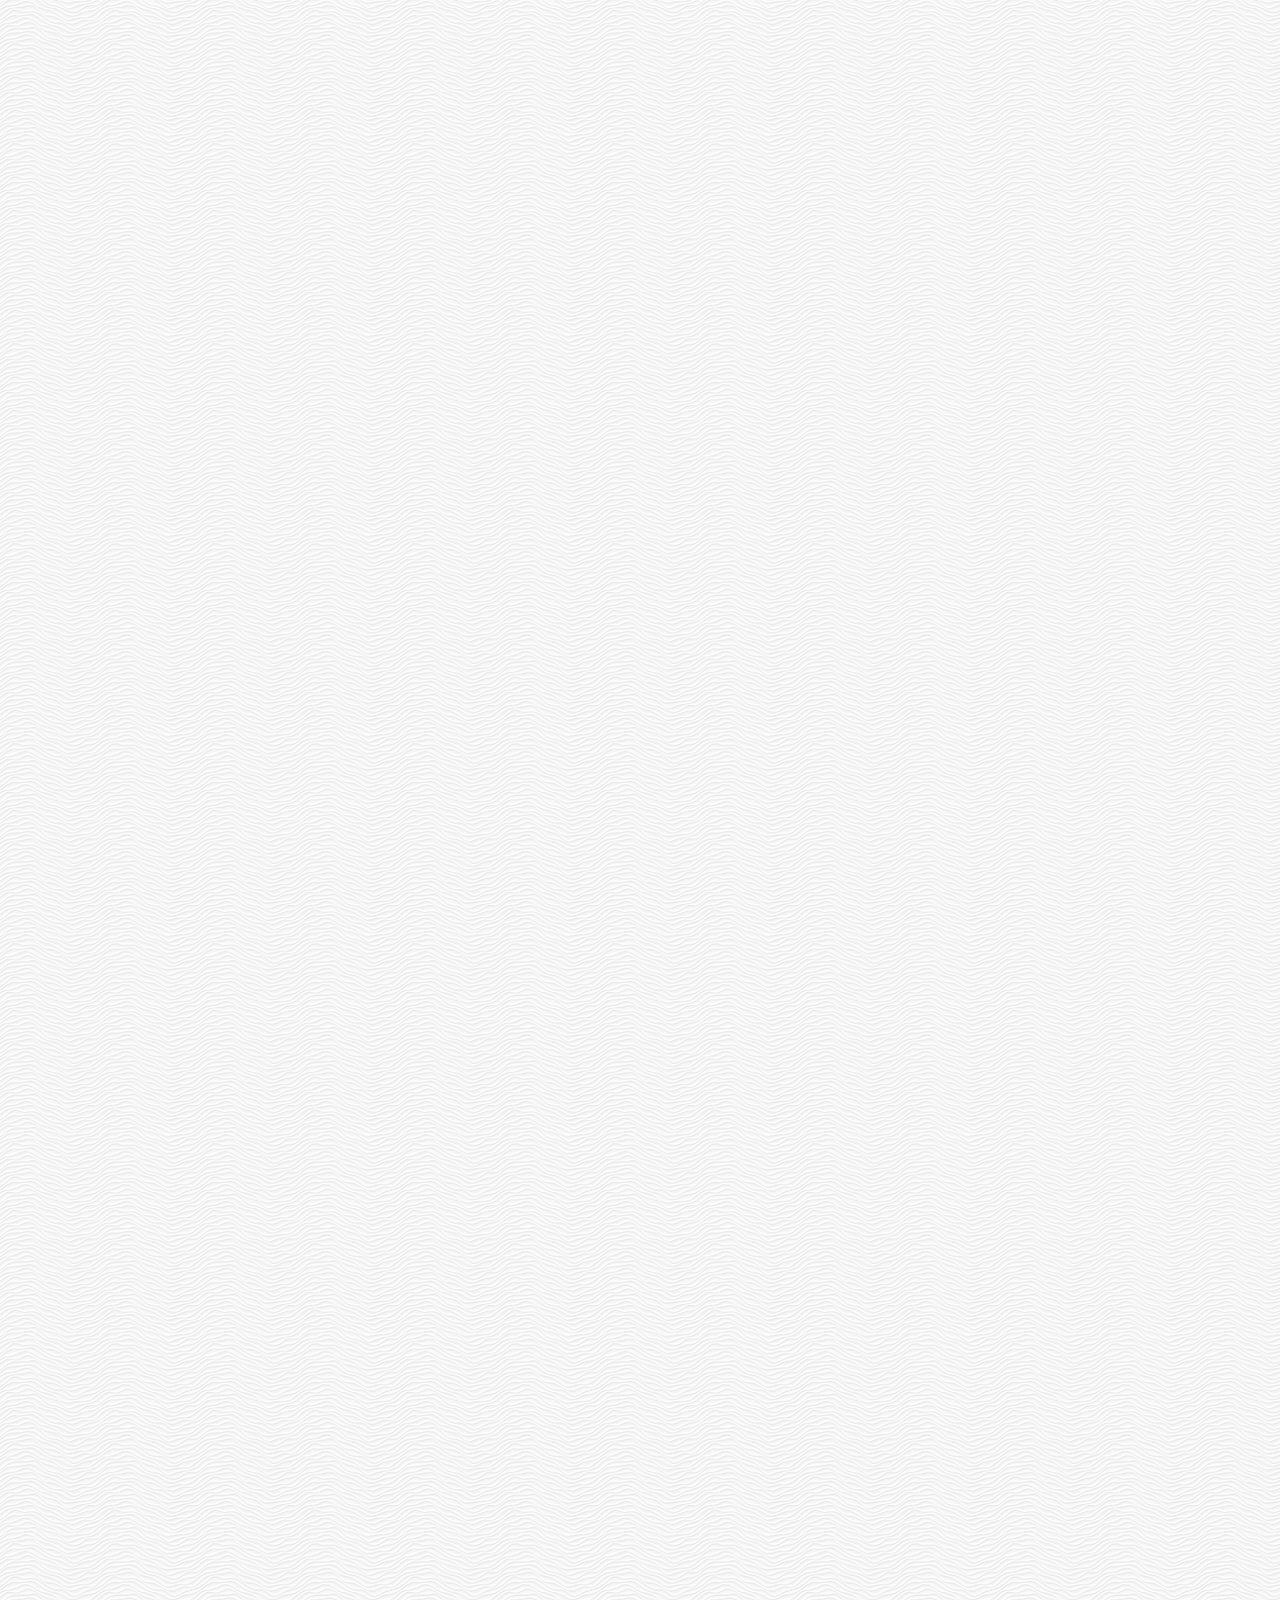
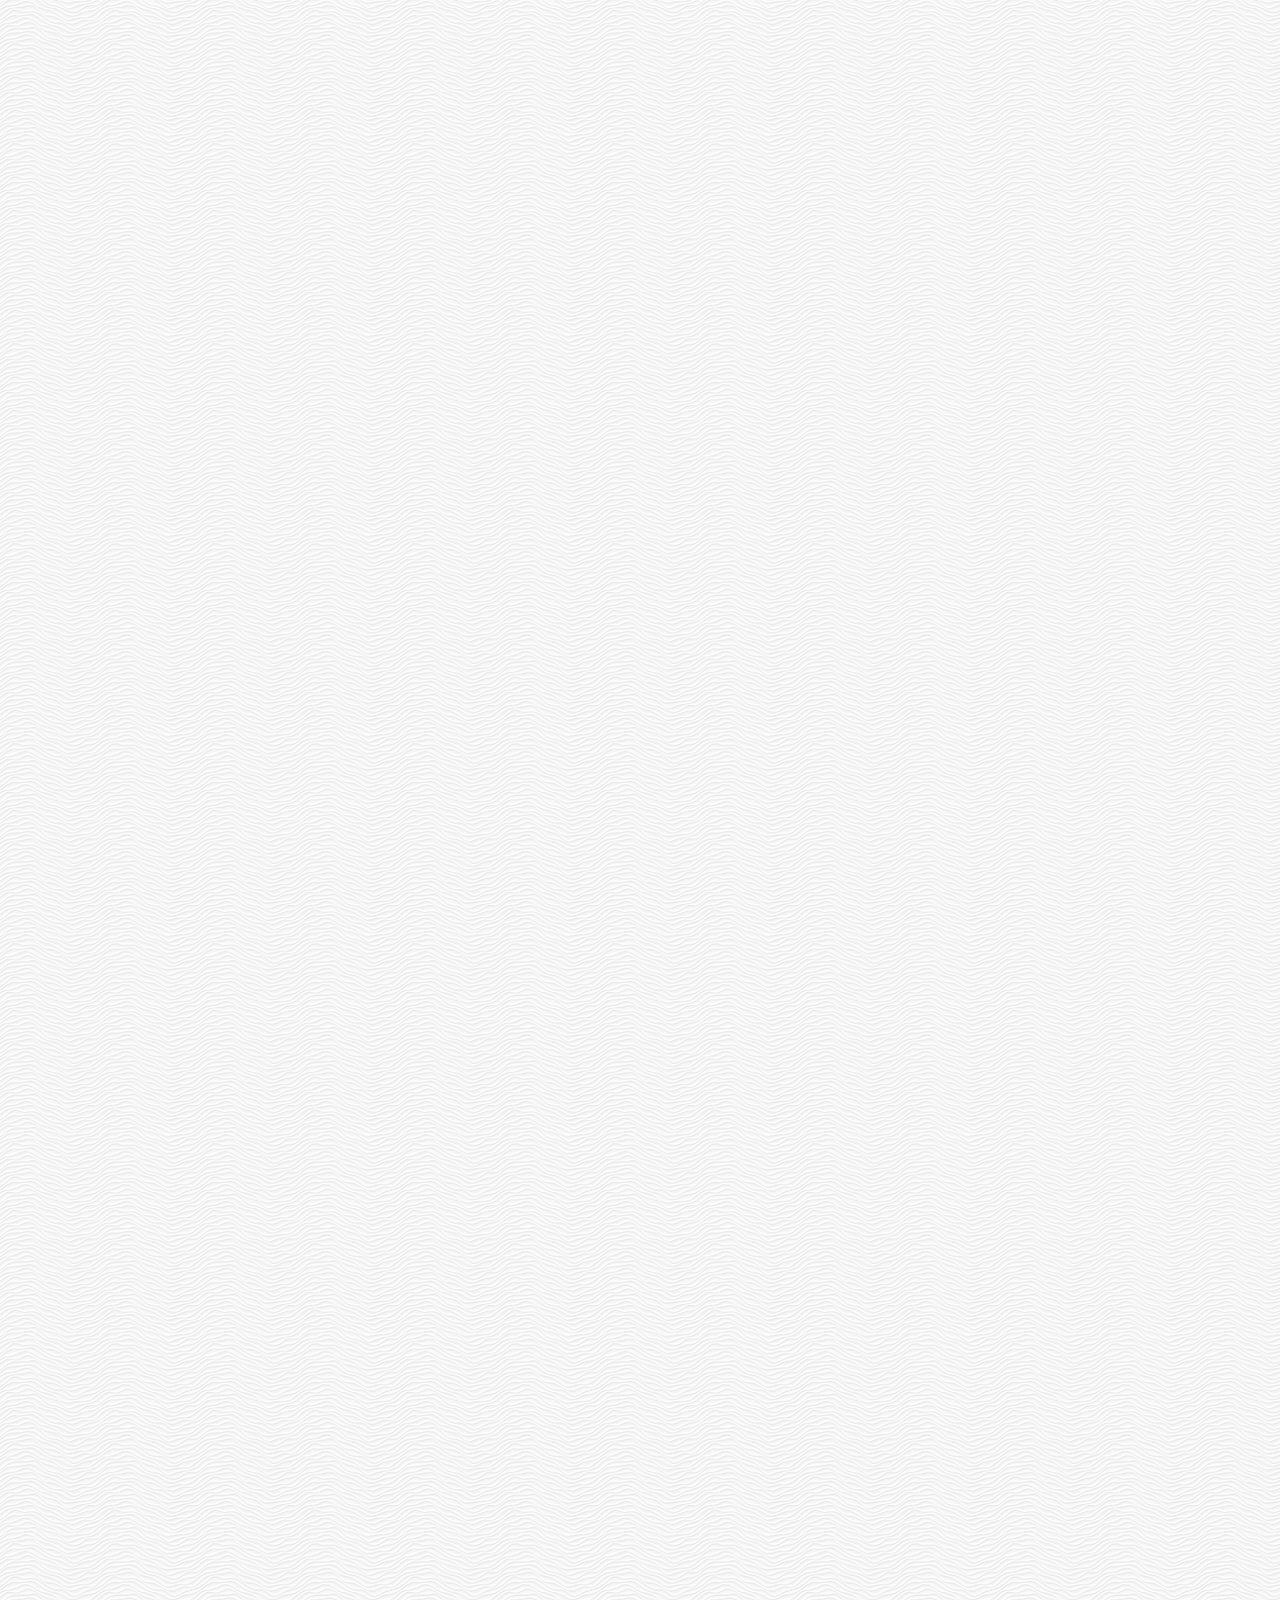
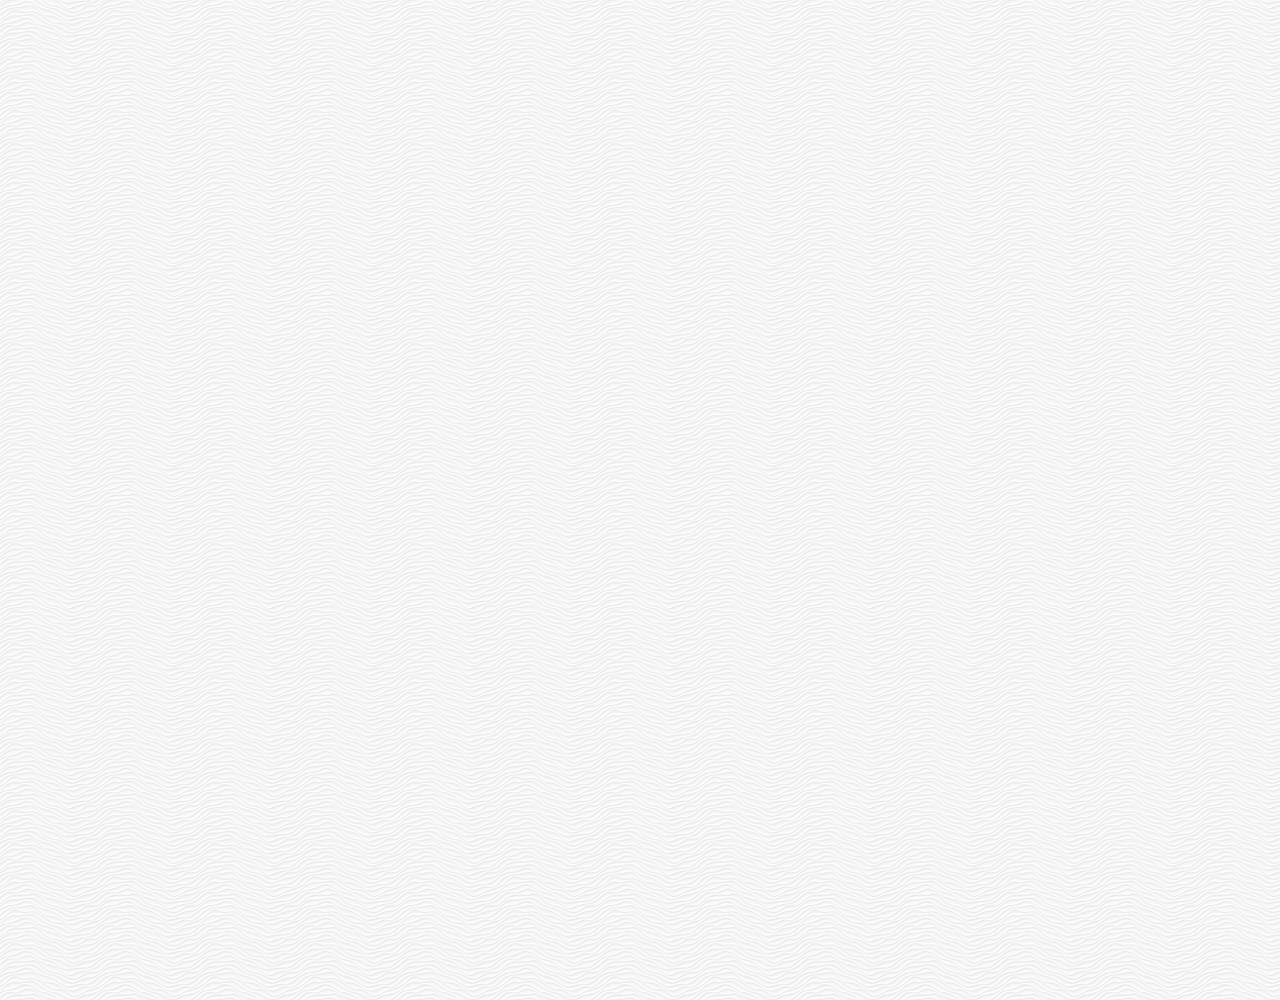
==== commit 590f5b30: "add more 하트" ====
--- a/chat.html
+++ b/chat.html
@@ -94,7 +94,7 @@
         </div>
     </div>
     <div class="bigScreen">
-        <span class="bigScreen__text">Please make your screen small!! ♥</span>
+        <span class="bigScreen__text">Please make your screen small!! ♥♥♥</span>
     </div>
 </body>
 
